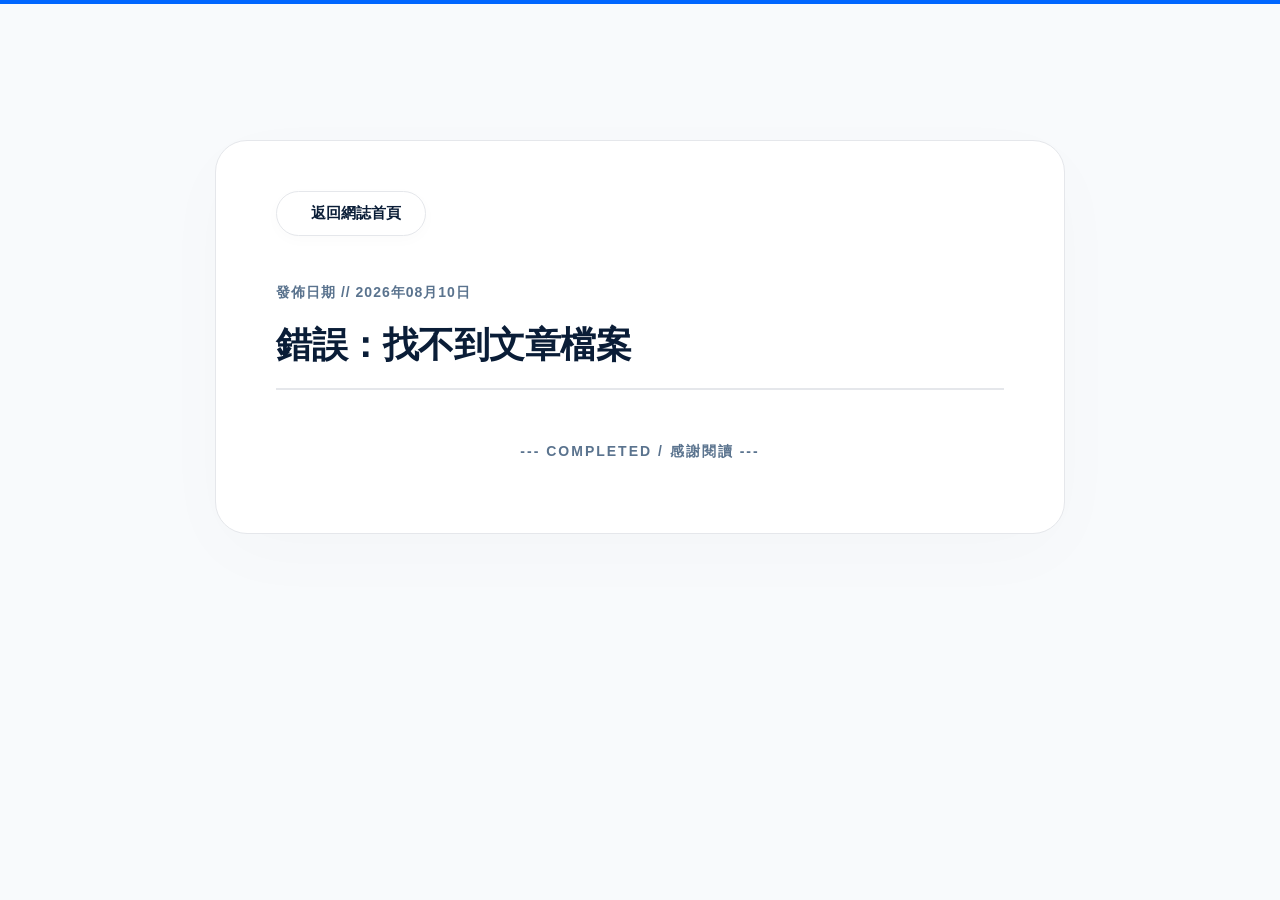
==== blog-template.html @ 96fd59b3 "first commit" ====
<!DOCTYPE html>
<html lang="zh-TW">
<head>
    <meta charset="UTF-8">
    <meta name="viewport" content="width=device-width, initial-scale=1.0">
    <title>網誌文章</title>
    <!-- 引入與主頁一模一樣的午夜深鈷藍樣式表 -->
    <link rel="stylesheet" href="style.css">
    <style>
        .blog-template-body { background-color: #f8fafc; padding-top: 140px; overflow-x: hidden; }
        .article-card { max-width: 850px; margin: 0 auto; background: #ffffff; padding: 50px 60px; border-radius: 32px; box-shadow: 0 20px 80px rgba(10,29,55,0.02); border: 1px solid #e5e7eb; position: relative; margin-bottom: 60px !important; }
        
        /* 🎨 大廠級微光懸浮膠囊返回按鈕 (Premium Back Capsule Button) */
        .back-btn { 
            display: inline-flex; align-items: center; gap: 10px; color: #0A1D37; text-decoration: none; font-weight: 700; font-size: 14.5px; margin-bottom: 45px; background-color: #ffffff; padding: 10px 24px; border-radius: 50px; border: 1px solid #e5e7eb; box-shadow: 0 4px 15px rgba(10, 29, 55, 0.02); transition: all 0.5s cubic-bezier(0.165, 0.84, 0.44, 1); 
        }
        .back-btn:hover { 
            transform: translateY(-2px); color: #0066FF; border-color: rgba(0, 102, 255, 0.2); box-shadow: 0 8px 25px rgba(0, 102, 255, 0.06); 
        }
        .back-btn i { transition: transform 0.4s cubic-bezier(0.165, 0.84, 0.44, 1); }
        .back-btn:hover i { animation: thmArrowPulse 0.8s infinite alternate cubic-bezier(0.445, 0.05, 0.55, 0.95); }
        @keyframes thmArrowPulse { 0% { transform: translateX(0); } 100% { transform: translateX(-5px); } }

        .meta-info { font-size: 14px; color: #5A738E; font-weight: 700; margin-bottom: 12px; text-transform: uppercase; letter-spacing: 1px; }
        
        /* 效果一：純 CSS 頂部滾動進度條 */
        @keyframes thmProgress { from { transform: scaleX(0); } to { transform: scaleX(1); } }
        .scroll-progress-bar { position: fixed; top: 0; left: 0; width: 100%; height: 4px; background-color: #0066FF; z-index: 2000; transform-origin: top left; animation: thmProgress linear both; animation-timeline: scroll(root); }

        /* ==========================================================================
           網誌內文極致排版與左右兩端對齊樣式 (Justified Premium Typography)
           ========================================================================== */
        .markdown-render {
            text-align: justify;
            text-justify: inter-ideograph;
        }
        .markdown-render h1 { color: #0A1D37; font-size: 36px; margin-bottom: 30px; font-weight: 800; border-bottom: 2px solid #e5e7eb; padding-bottom: 15px; letter-spacing: -0.5px; }
        .markdown-render h2 { color: #0A1D37; font-size: 26px; margin-top: 45px; margin-bottom: 18px; font-weight: 700; letter-spacing: -0.3px; }
        .markdown-render h3 { color: #2C3E50; font-size: 20px; margin-top: 35px; margin-bottom: 14px; font-weight: 700; }
        .markdown-render p { color: #2C3E50; font-size: 16.5px; line-height: 1.9; margin-bottom: 24px; }
        .markdown-render ul { margin-left: 25px; margin-bottom: 24px; color: #2C3E50; }
        .markdown-render li { margin-bottom: 10px; font-size: 16.5px; line-height: 1.8; }
        
        /* 原生對齊 1234 戰術縮排盒 */
        .markdown-render-box {
            margin: 35px 0 35px 45px !important; background-color: #f4f8fb !important; padding: 22px 28px 22px 42px !important; border-left: 4px solid #5A738E !important; border-radius: 0 16px 12px 0 !important; color: #2C3E50 !important; font-size: 16px !important; line-height: 1.9 !important; transition: all 0.5s cubic-bezier(0.165, 0.84, 0.44, 1);
        }
        .markdown-render-box:hover { transform: scale(1.015) translateX(3px); border-left-color: #0066FF !important; box-shadow: 0 15px 30px rgba(0, 102, 255, 0.03); }
        .markdown-render-box li { margin-bottom: 12px !important; list-style-type: decimal !important; }

        /* 引用區塊 <blockquote> */
        .markdown-render blockquote { margin: 35px 0; background: linear-gradient(to right, rgba(0, 102, 255, 0.03), rgba(0, 102, 255, 0.01)); border-left: 5px solid #0066FF; padding: 20px 30px; border-radius: 0 16px 16px 0; font-style: italic; }
        .markdown-render blockquote p { color: #0A1D37 !important; font-weight: 600; margin-bottom: 0 !important; }

        /* 程式碼微標籤 <code> */
        .markdown-render code { background-color: #f1f5f9; color: #0066FF; padding: 3px 8px; border-radius: 6px; font-family: 'Courier New', Courier, monospace; font-size: 14.5px; font-weight: 700; margin: 0 4px; border: 1px solid #e2e8f0; }

        /* 懸浮文字「螢光筆劃線」特效 */
        .markdown-render strong { color: #0A1D37 !important; font-weight: 800 !important; position: relative; text-decoration: none; z-index: 1; display: inline-block; }
        .markdown-render strong::after { content: ""; position: absolute; left: 0; bottom: 2px; width: 100%; height: 35%; background-color: rgba(0, 102, 255, 0.15); transform: scaleX(0); transform-origin: bottom left; transition: transform 0.35s cubic-bezier(0.165, 0.84, 0.44, 1); z-index: -1; }
        .markdown-render strong:hover::after { transform: scaleX(1); }
        
        .markdown-render hr { border: 0; height: 1px; background: linear-gradient(to right, #e5e7eb, #5A738E, #e5e7eb); margin: 50px 0; opacity: 0.6; }
        .end-trigger-zone { text-align: center; padding: 20px 0; color: #5A738E; font-size: 14px; font-weight: 700; letter-spacing: 2px; position: relative; }

        /* 空氣阻力與落葉搖擺 3D 絲滑彩花物理核心 */
        .thm-center-confetti { position: fixed; z-index: 9999; pointer-events: none; left: 50%; top: 55%; transform-style: preserve-3d; will-change: transform, opacity; }
        @keyframes thmAdvancedConfetti {
            0% { transform: translate3d(0, 0, 0) rotateX(0deg) rotateY(0deg) rotateZ(0deg); opacity: 1; }
            20% { transform: translate3d(var(--x-explode), var(--y-explode), 0) rotateX(180deg) rotateY(90deg) rotateZ(var(--rot-mid)); opacity: 1; }
            100% { transform: translate3d(var(--x-drift), var(--y-drift), 0) rotateX(720deg) rotateY(540deg) rotateZ(var(--rot-end)); opacity: 0; }
        }
        .thm-center-confetti.fire { animation: thmAdvancedConfetti 3.8s cubic-bezier(0.1, 0.8, 0.25, 1) forwards; }
    </style>
</head>
<body class="blog-template-body">

    <!-- 滾動進度條 -->
    <div class="scroll-progress-bar"></div>

    <article class="article-card">
        <!-- 膠囊返回連結 -->
        <a href="index.html#blog" class="back-btn"><i class="fa-solid fa-arrow-left"></i> 返回網誌首頁</a>
        <div id="meta-date" class="meta-info">發佈日期 // 2026年08月10日</div>
        
        <!-- ⚡ 你的真實外部文章會精準渲染在下面這個框框中 -->
        <div id="markdown-content" class="markdown-render">文章正在光速加載中...</div>
        <div id="article-end-marker" class="end-trigger-zone">--- COMPLETED / 感謝閱讀 ---</div>
    </article>

    <script>
        // 純原生空格、雙星號不貪婪翻譯官大腦
        function simpleMarkdownParser(md) {
            let markdownBody = md;
            markdownBody = markdownBody.replace(/^\s{4}\d+\.\s(.*$)/gim, '<li class="indented-li">$1</li>');
            markdownBody = markdownBody.replace(/((?:<li class="indented-li">.*<\/li>\s*)+)/gim, '<ol class="markdown-render-box">$1</ol>');
            markdownBody = markdownBody.replace(/^>\s(.*$)/gim, '<blockquote><p>$1</p></blockquote>');
            markdownBody = markdownBody.replace(/`(.*?)`/gim, '<code>$1</code>');
            
            // 精確匹配粗體 (.*?)，100% 絕對不會再吞掉整段文字變粗！
            markdownBody = markdownBody.replace(/\*\*(.*?)\*\*/gim, '<strong>$1</strong>');

            let htmlResult = markdownBody
                .replace(/^### (.*$)/gim, '<h3>$1</h3>')
                .replace(/^## (.*$)/gim, '<h2>$1</h2>')
                .replace(/^# (.*$)/gim, '<h1>$1</h1>')
                .replace(/^---$/gim, '<hr>')
                .replace(/^\* (.*$)/gim, '<li>$1</li>')
                .replace(/^(?!<h|<li|<ul|<ol|<hr|<blockquote)(.*$)/gim, '<p>$1</p>')
                .replace(/(?!<ol class="markdown-render-box">)(<li>.*<\/li>)(?!<\/ol>)/gim, '<ul>$1</ul>')
                .replace(/<\/ul>\s*<ul>/gim, '')
                .replace(/<\/blockquote>\s*<blockquote>/gim, '');

            return htmlResult;
        }

        document.addEventListener("DOMContentLoaded", () => {
            // 1. 智慧識別網址參數（?file=article1.md）
            const urlParams = new URLSearchParams(window.location.search);
            const fileName = urlParams.get('file');

            if (!fileName) {
                document.getElementById('markdown-content').innerHTML = "<h1>錯誤：找不到文章檔案</h1>";
                return;
            }

            // 2. 正式出門連線讀取您專屬的外部文章
            fetch(fileName)
                .then(response => {
                    if (!response.ok) throw new Error();
                    return response.text();
                })
                .then(text => {
                    // 3. 過濾 Front Matter 設定檔
                    const parts = text.split('---');
                    let markdownBody = parts.length >= 3 ? parts.slice(2).join('---') : text;

                    // 🌟 終極自動識別：從你自己的 md 檔案最頂部，精準抓取你寫的 title 內容！
                    const titleMatch = text.match(/title:\s*"([^"]+)"/i) || text.match(/title:\s*([^\r\n]+)/i);
                    if (titleMatch) {
                        const cleanTitle = titleMatch[1] || titleMatch[0];
                        document.title = cleanTitle.replace(/['"]/g, "") + " - 網誌文章";
                    }

                    // 4. 翻譯您專屬的文案並點亮網頁！
                    const htmlResult = simpleMarkdownParser(markdownBody.trim());
                    document.getElementById('markdown-content').innerHTML = htmlResult;
                    
                    // 5. 啟動進度條滿格全自動拉炮
                    initAutomaticScrollConfetti();
                })
                .catch(() => {
                    document.getElementById('markdown-content').innerHTML = "<h1>文章加載失敗</h1><p>請確認您的 article1.md 檔案是否與本檔案在同一個資料夾下。</p>";
                });
        });

        // 智慧滾動比例監聽器（當碌到最底 100% 時自動引爆）
        function initAutomaticScrollConfetti() {
            let isFired = false;
            window.addEventListener("scroll", () => {
                if (isFired) return;
                const totalScrollableHeight = document.documentElement.scrollHeight - window.innerHeight;
                if (totalScrollableHeight <= 40) return; 
                const currentScrollPercent = (window.scrollY / totalScrollableHeight) * 100;
                if (currentScrollPercent >= 96.5) {
                    isFired = true; 
                    fireAdvancedPremiumBurst(); 
                }
            });
        }

        // 大廠級落葉流體物理拉炮核心 (3.8秒慢速優雅下落)
        function fireAdvancedPremiumBurst() {
            const colors = ['#0066FF', '#5A738E', '#bae6fd', '#0A1D37', '#ffcd56', '#ffffff'];
            const container = document.body;
            for (let i = 0; i < 85; i++) {
                const confetti = document.createElement('div');
                confetti.className = 'thm-center-confetti fire';
                confetti.style.backgroundColor = colors[Math.floor(Math.random() * colors.length)];
                const randomWidth = Math.random() * 8 + 6;  
                const randomHeight = Math.random() * 6 + 4; 
                confetti.style.width = randomWidth + 'px';
                confetti.style.height = randomHeight + 'px';
                const originOffsetX = (Math.random() * 60 - 30);
                confetti.style.marginLeft = originOffsetX + 'px';
                const angle = Math.random() * Math.PI * 2; 
                const explodeSpeed = Math.random() * 280 + 120; 
                const xExplode = Math.cos(angle) * explodeSpeed;
                const yExplode = Math.sin(angle) * explodeSpeed - 160; 
                const driftDirection = Math.random() > 0.5 ? 1 : -1;
                const xDrift = xExplode + (Math.random() * 150 + 50) * driftDirection; 
                const yDrift = yExplode + (Math.random() * 400 + 400); 
                const rotMid = (Math.random() * 360) + 'deg';
                const rotEnd = (Math.random() * 1440 - 720) + 'deg'; 
                confetti.style.setProperty('--x-move', xExplode + 'px');
                confetti.style.setProperty('--y-move', yExplode + 'px');
                confetti.style.setProperty('--x-drift', xDrift + 'px');
                confetti.style.setProperty('--y-drift', yDrift + 'px');
                confetti.style.setProperty('--rot-mid', rotMid);
                confetti.style.setProperty('--rot-end', rotEnd);
                container.appendChild(confetti);
                setTimeout(() => { confetti.remove(); }, 3800);
            }
        }
    </script>
</body>
</html>
---- style.css ----
/* ==========================================================================
   1. 基本設定與全局重置 (以純白 #FFFFFF 為主的極致乾淨底色)
   ========================================================================== */
* {
    margin: 0;
    padding: 0;
    box-sizing: border-box;
    font-family: 'Segoe UI', Tahoma, Geneva, Verdana, sans-serif;
}

html {
    scroll-behavior: smooth;
}

body {
    background-color: #FFFFFF; /* 大面積純白底色 */
    color: #2C3E50; /* 洗鍊碳青灰內文 */
    line-height: 1.6;
}

/* ==========================================================================
   2. 極簡白半透明玻璃霧面導航欄
   ========================================================================== */
.navbar {
    position: fixed;
    top: 0;
    width: 100%;
    background-color: rgba(255, 255, 255, 0.75); /* 純白半透明玻璃 */
    backdrop-filter: blur(12px);
    -webkit-backdrop-filter: blur(12px);
    border-bottom: 1px solid rgba(10, 29, 55, 0.05);
    box-shadow: 0 4px 30px rgba(10, 29, 55, 0.01);
    z-index: 1000;
    transition: all 0.3s ease;
}

.nav-container {
    display: flex;
    justify-content: space-between;
    align-items: center;
    max-width: 1100px;
    margin: 0 auto;
    padding: 16px 20px;
}

.nav-logo {
    font-size: 22px;
    font-weight: 800;
    color: #0A1D37; /* 標誌換上午夜深鈷藍 */
    text-decoration: none;
    letter-spacing: 1px;
}

.nav-menu {
    display: flex;
    list-style: none;
    gap: 10px;
}

.nav-link {
    color: #2C3E50; /* 碳青灰連結 */
    text-decoration: none;
    padding: 8px 18px;
    font-size: 15px;
    font-weight: 600;
    border-radius: 20px;
    transition: all 0.3s ease;
}

.nav-link:hover {
    color: #0066FF; /* 懸浮變為數位極光藍 */
    background-color: rgba(0, 102, 255, 0.05);
}

.hamburger {
    display: none;
    cursor: pointer;
}

.bar {
    display: block;
    width: 25px;
    height: 3px;
    margin: 5px auto;
    background-color: #0A1D37; /* 換上午夜深鈷藍 */
    transition: 0.3s;
    border-radius: 2px;
}

/* ==========================================================================
   3. 通用區塊設定
   ========================================================================== */
section {
    padding: 120px 20px 80px 20px;
    max-width: 1100px;
    margin: 0 auto;
}

.section-title {
    text-align: center;
    font-size: 32px;
    margin-bottom: 40px;
    color: #0A1D37; /* 午夜深鈷藍標題 */
    position: relative;
    font-weight: 800;
}

.section-title::after {
    content: '';
    display: block;
    width: 40px;
    height: 4px;
    background-color: #0066FF; /* 極光藍主裝飾線 */
    margin: 10px auto 0 auto;
    border-radius: 2px;
}

/* ==========================================================================
   4. 高級微光：100% 完美「冰川微光藍」無深色流線 Hero 首頁區塊
   ========================================================================== */
@keyframes thmLiquidFlow {
    0% { background-position: 0% 50%; }
    50% { background-position: 100% 50%; }
    100% { background-position: 0% 50%; }
}

.hero-section {
    position: relative;
    height: 100vh;
    width: 100%;
    max-width: 100% !important;
    /* 完全由純白 (#ffffff)、晶瑩淺藍 (#f0f9ff)、冰川藍 (#e0f2fe) 與清爽天空藍 (#bae6fd) 組成，絕對沒有深藍 */
    background: linear-gradient(-45deg, #ffffff, #f0f9ff, #e0f2fe, #bae6fd, #ffffff);
    background-size: 400% 400% !important;
    animation: thmLiquidFlow 14s ease-in-out infinite !important;
    display: flex;
    align-items: center;
    justify-content: center;
    padding: 0 24px;
    overflow: hidden;
}

.hero-glow {
    position: absolute;
    width: 700px;
    height: 700px;
    background: radial-gradient(circle, rgba(14, 165, 233, 0.08) 0%, transparent 75%);
    top: 50%;
    left: 50%;
    transform: translate(-50%, -50%);
    pointer-events: none;
    filter: blur(60px);
    z-index: 1;
}

.hero-content {
    max-width: 950px;
    text-align: center;
    z-index: 2;
}

.hero-tagline {
    display: inline-block;
    font-size: 13px;
    font-weight: 700;
    letter-spacing: 3px;
    color: #0066FF;
    background: rgba(0, 102, 255, 0.05);
    padding: 6px 18px;
    border-radius: 30px;
    margin-bottom: 20px;
}

.hero-name {
    font-size: 80px;
    font-weight: 900;
    letter-spacing: -2px;
    color: #0A1D37; /* 午夜深鈷藍名字 */
    line-height: 1.1;
    margin-bottom: 10px;
}

.hero-job {
    font-size: 32px;
    font-weight: 600;
    color: #2C3E50;
    margin-bottom: 24px;
    letter-spacing: 0.5px;
}

/* 名字打字機專屬漸變：由深鈷藍滑向發光的數位極光藍 */
.text-gradient {
    background: linear-gradient(135deg, #0A1D37 0%, #0066FF 100%) !important;
    -webkit-background-clip: text !important;
    -webkit-text-fill-color: transparent !important;
}

.cursor {
    font-size: 80px;
    color: #0A1D37;
    font-weight: 200;
    margin-left: 8px;
}

.hero-content p {
    font-size: 19px;
    color: #2C3E50;
    line-height: 1.7;
    max-width: 700px;
    margin: 0 auto 45px auto;
}

.hero-cta-group {
    display: flex;
    justify-content: center;
    gap: 20px;
}

.hero-content .btn {
    padding: 15px 36px;
    font-size: 15px;
    font-weight: 600;
    border-radius: 50px;
    transition: all 0.3s ease;
    display: inline-flex;
    align-items: center;
    gap: 10px;
}

.btn-primary {
    background: #0066FF;
    color: #ffffff;
    box-shadow: 0 4px 20px rgba(0, 102, 255, 0.15);
    border: none;
}

.btn-primary:hover {
    background: #0052cc;
    transform: translateY(-3px);
    box-shadow: 0 8px 30px rgba(0, 102, 255, 0.3);
}

.btn-secondary {
    background: #ffffff;
    color: #0A1D37;
    border: 1px solid #e5e7eb;
    box-shadow: 0 4px 10px rgba(0, 0, 0, 0.01);
}

.btn-secondary:hover {
    background: #f9fafb;
    border-color: #d1d5db;
    transform: translateY(-3px);
}

/* ==========================================================================
   6. 作品集區塊 (高級長方形 Q&A 摺疊面板樣式)
   ========================================================================== */
.portfolio-section {
    background-color: transparent; /* 露出乾淨的純白大底 */
}

.accordion-container {
    max-width: 850px;
    margin: 0 auto;
    display: flex;
    flex-direction: column;
    gap: 16px;
}

.accordion-item {
    background-color: #ffffff;
    border-radius: 12px;
    box-shadow: 0 4px 12px rgba(0, 0, 0, 0.01);
    overflow: hidden;
    border: 1px solid #e5e7eb;
    transition: all 0.3s ease;
}

.accordion-item:hover {
    transform: translateY(-2px);
    border-color: #0066FF;
    box-shadow: 0 6px 20px rgba(0, 102, 255, 0.04);
}

.accordion-header {
    padding: 22px 28px;
    display: flex;
    justify-content: space-between;
    align-items: center;
    cursor: pointer;
    user-select: none;
    background-color: #ffffff;
    transition: background-color 0.3s ease;
}

.portfolio-main-text {
    font-size: 18px;
    font-weight: 700;
    color: #0A1D37; /* 午夜深鈷藍作品名字 */
    display: flex;
    align-items: center;
    gap: 12px;
}

.portfolio-main-text i {
    color: #0066FF;
}

.arrow-icon {
    font-size: 16px;
    color: #5A738E; /* 極地鋼青灰箭頭 */
    transition: transform 0.4s cubic-bezier(0.165, 0.84, 0.44, 1);
}

.accordion-item.active {
    border-color: #0066FF;
    box-shadow: 0 10px 25px rgba(0, 102, 255, 0.05);
}

.accordion-item.active .accordion-header {
    background-color: rgba(0, 102, 255, 0.01);
}

.accordion-item.active .arrow-icon {
    transform: rotate(180deg);
    color: #0066FF;
}

.accordion-content {
    max-height: 0;
    overflow: hidden;
    transition: max-height 0.4s cubic-bezier(0.165, 0.84, 0.44, 1);
    background-color: #ffffff;
}

.content-inner {
    padding: 0 28px 28px 28px;
    border-top: 1px solid #f3f4f6;
}

.portfolio-content-title {
    font-size: 20px;
    font-weight: 800;
    color: #0A1D37; /* 深鈷藍 */
    margin-top: 15px;
    margin-bottom: 4px;
}

.portfolio-subtitle {
    font-size: 13px;
    font-weight: 700;
    color: #5A738E; /* 極地鋼青灰技術副標題 */
    margin-bottom: 16px !important;
    text-transform: uppercase;
    letter-spacing: 0.5px;
}

.portfolio-desc {
    font-size: 15px;
    color: #2C3E50; /* 洗鍊碳青灰內文 */
    line-height: 1.8;
    margin-bottom: 22px;
}

.portfolio-link-btn {
    display: inline-flex;
    align-items: center;
    gap: 8px;
    background-color: #0066FF;
    color: #ffffff;
    text-decoration: none;
    padding: 10px 24px;
    font-size: 14px;
    font-weight: 600;
    border-radius: 8px;
    transition: all 0.3s ease;
}

.portfolio-link-btn:hover {
    background-color: #0052cc;
    transform: translateY(-1px);
    box-shadow: 0 4px 12px rgba(0, 102, 255, 0.12);
}
/* ==========================================================================
   7. 升級完全體：白日全息微光懸浮網誌排版 (Premium Light Cyber Blog Grid)
   ========================================================================== */
.blog-section {
    background-color: #ffffff;
    border-radius: 32px;
    max-width: 100%;
    padding: 60px 40px 50px 40px !important;  /* 100px → 60px */
    box-shadow: 0 20px 80px rgba(10, 29, 55, 0.015);
    border: 1px solid rgba(10, 29, 55, 0.04);
}

.blog-header-container {
    max-width: 1100px;
    margin: 0 auto 45px auto;
    display: flex;
    justify-content: space-between;
    align-items: center;
    flex-wrap: wrap;
    gap: 20px;
}

.blog-header-container .section-title { margin-bottom: 0; text-align: left; }
.blog-header-container .section-title::after { margin: 10px 0 0 0; }

.sort-container { display: flex; align-items: center; gap: 10px; font-size: 14px; color: #5A738E; font-weight: 700; }
.sort-select {
    padding: 10px 22px; border: 1px solid #e5e7eb; border-radius: 30px;
    background-color: #ffffff; color: #0A1D37; font-size: 14px; font-weight: 700;
    outline: none; cursor: pointer; transition: all 0.3s cubic-bezier(0.165, 0.84, 0.44, 1);
}
.sort-select:focus, .sort-select:hover { border-color: #0066FF; box-shadow: 0 0 0 4px rgba(0, 102, 255, 0.05); }

.blog-grid {
    display: grid;
    grid-template-columns: repeat(auto-fit, minmax(320px, 1fr));
    gap: 35px;
    max-width: 1100px;
    margin: 0 auto;
}

/* 🔥 核心改變：白日全息微光懸浮卡片 */
.blog-card {
    background-color: #ffffff;
    border-radius: 20px;
    overflow: hidden;
    border: 1px solid #f1f5f9;
    position: relative;
    display: flex;
    flex-direction: column;
    /* 1.25秒大廠煞車曲線，確保懸浮和發光動作極致流暢 */
    transition: transform 0.6s cubic-bezier(0.165, 0.84, 0.44, 1), 
                border-color 0.6s cubic-bezier(0.165, 0.84, 0.44, 1), 
                box-shadow 0.6s cubic-bezier(0.165, 0.84, 0.44, 1);
}

/* 懸浮瞬間：卡片優雅浮起，底層亮起呼應首頁的「冰川微光藍」奢華發光罩 */
.blog-card:hover { 
    transform: translateY(-10px); 
    border-color: rgba(0, 102, 255, 0.2);
    box-shadow: 0 30px 60px rgba(0, 102, 255, 0.06), 0 0 0 1px rgba(0, 102, 255, 0.03); 
}

/* 內嵌左側戰術極光藍色條（隱形防線） */
.blog-card::before {
    content: '';
    position: absolute;
    left: 0;
    top: 0;
    width: 4px;
    height: 0;
    background-color: #0066FF;
    transition: height 0.4s cubic-bezier(0.165, 0.84, 0.44, 1);
    z-index: 3;
}
.blog-card:hover::before {
    height: 100%; /* 滑鼠移上去時，極光藍色條會像水流一樣流暢向下延伸 */
}
/* 💡 終極升級：首頁網誌卡片封面圖片智慧自適應與絲滑放大樣式 */
.blog-image { 
    height: 200px; /* 稍微拉高高度，讓圖片展現得更大氣 */
    display: flex; 
    align-items: center; 
    justify-content: center; 
    color: #ffffff; 
    position: relative;
    background-color: #0A1D37; /* 預設午夜深鈷藍底色 */
    overflow: hidden; /* 超出卡片格子的部分完美切除 */
    
    /* 核心 0.6 秒煞車曲線，確保滑鼠懸浮時圖片放大極其流暢 */
    transition: transform 0.6s cubic-bezier(0.165, 0.84, 0.44, 1);
}

/* 🔥 驚豔細節：當訪客的滑鼠移到整張網誌卡片上時，裡面的封面圖片會優雅地自動放大 1.05 倍！ */
.blog-card:hover .blog-image {
    transform: scale(1.05);
}


.blog-content { padding: 32px; display: flex; flex-direction: column; flex-grow: 1; }
.blog-date { font-size: 13px; color: #5A738E; margin-bottom: 12px; display: block; font-weight: 700; letter-spacing: 0.5px; }

/* 網誌標題完全換成您指定的特別午夜深鈷藍 (#0A1D37) */
.blog-title-link { 
    color: #0A1D37; 
    text-decoration: none; 
    font-size: 22px; 
    font-weight: 800; 
    line-height: 1.4;
    margin-bottom: 14px; 
    display: block; 
    transition: color 0.3s ease; 
}
.blog-title-link:hover { color: #0066FF; }

/* 內文摘要換成洗鍊碳青灰 (#2C3E50) */
.blog-content p { 
    color: #2C3E50; 
    font-size: 15px; 
    line-height: 1.7; 
    margin-bottom: 25px; 
    flex-grow: 1; 
    opacity: 0.85;
}

/* 閱讀更多按鈕：箭頭向右跳動動效 */
.read-more { 
    color: #0066FF; 
    text-decoration: none; 
    font-weight: 700; 
    font-size: 14.5px; 
    display: inline-flex; 
    align-items: center; 
    gap: 6px; 
}
.read-more i {
    transition: transform 0.3s cubic-bezier(0.165, 0.84, 0.44, 1);
}
.read-more:hover i {
    transform: translateX(6px); /* 滑鼠懸浮時，右箭頭會絲滑向右滑行 6 像素 */
}

.blog-btn-container { text-align: center; margin-top: 55px; }
#load-all-blog-btn {
    background-color: transparent; color: #0066FF; border: 2px solid #0066FF; padding: 14px 40px; font-size: 15px; font-weight: 700; border-radius: 50px;
    cursor: pointer; display: inline-flex; align-items: center; gap: 10px; transition: all 0.3s cubic-bezier(0.165, 0.84, 0.44, 1);
}
#load-all-blog-btn:hover { background-color: #0066FF; color: #ffffff; transform: translateY(-3px); box-shadow: 0 10px 25px rgba(0, 102, 255, 0.12); }

/* 數字分頁圓鈕 */
.pagination-container { display: flex; justify-content: center; align-items: center; gap: 12px; margin-top: 55px; }
.page-btn {
    width: 44px; height: 44px; border: 1px solid #e5e7eb; background-color: #ffffff; color: #2C3E50; font-weight: 700; font-size: 15px; border-radius: 50%;
    cursor: pointer; display: flex; align-items: center; justify-content: center; transition: all 0.3s cubic-bezier(0.165, 0.84, 0.44, 1);
}
.page-btn:hover { border-color: #0066FF; color: #0066FF; transform: translateY(-2px); }
.page-btn.active { background: #0066FF; border-color: #0066FF; color: #ffffff; box-shadow: 0 4px 14px rgba(0, 102, 255, 0.15); }

.blog-card.fade-in { animation: blogCardFade 0.6s cubic-bezier(0.165, 0.84, 0.44, 1) forwards; }
@keyframes blogCardFade { from { opacity: 0; transform: translateY(25px); } to { opacity: 1; transform: translateY(0); } }

/* ==========================================================================
   8. 聯絡我區塊與表單
   ========================================================================== */
/* 聯絡我區塊 - 頂部歸零 */
.contact-section {
    padding-top: 20px !important;  /* 減少頂部 padding */
    margin-top: 0px !important;
}
.contact-wrapper { display: flex; max-width: 1000px; margin: 0 auto; background-color: #ffffff; border-radius: 16px; overflow: hidden; box-shadow: 0 10px 30px rgba(0, 0, 0, 0.01); border: 1px solid #e5e7eb; }
.contact-form-container { flex: 1.2; padding: 40px; }
.contact-form { display: flex; flex-direction: column; gap: 20px; }
.form-group { display: flex; flex-direction: column; gap: 8px; }
.form-group label { font-size: 14px; font-weight: 600; color: #0A1D37; }
.form-group input, .form-group textarea { padding: 12px 16px; border: 1px solid #e5e7eb; border-radius: 8px; font-size: 15px; background-color: #f9fafb; transition: all 0.3s ease; outline: none; color: #0A1D37; }
.form-group input:focus, .form-group textarea:focus { border-color: #0066FF; background-color: #ffffff; box-shadow: 0 0 0 4px rgba(0, 102, 255, 0.04); }
.form-group textarea { resize: vertical; }
.submit-btn { align-self: flex-start; padding: 12px 28px; background-color: #0066FF; color: #ffffff; border: none; border-radius: 8px; font-size: 16px; font-weight: bold; cursor: pointer; transition: all 0.3s ease; display: inline-flex; align-items: center; gap: 8px; }
.submit-btn:hover { background-color: #0052cc; transform: translateY(-1px); }

.contact-info-container { flex: 1; background: #0A1D37; color: #ffffff; padding: 40px; display: flex; flex-direction: column; }
.contact-info-container h3 { font-size: 22px; margin-bottom: 20px; font-weight: 700; color: #ffffff; }
.contact-info-container h3:nth-of-type(2) { margin-top: 40px; }
.contact-desc { font-size: 15px; line-height: 1.6; margin-bottom: 30px; opacity: 0.85; color: #5A738E; }
.info-list { display: flex; flex-direction: column; gap: 20px; }
.info-item { display: flex; align-items: center; gap: 15px; font-size: 15px; color: #ffffff; }
.info-item i { font-size: 18px; width: 24px; color: #0066FF; }
.social-links { display: flex; gap: 15px; }
.social-icon { width: 40px; height: 40px; background-color: rgba(255, 255, 255, 0.05); color: #ffffff; border-radius: 50%; display: flex; align-items: center; justify-content: center; font-size: 18px; text-decoration: none; transition: all 0.3s ease; }
.social-icon:hover { background-color: #ffffff; color: #0A1D37; transform: translateY(-3px); }

/* ==========================================================================
   9. 頁腳 (Footer)
   ========================================================================== */
.footer {
    background-color: #0A1D37;
    color: #5A738E;
    text-align: center;
    padding: 25px;
    font-size: 14px;
    border-top: 1px solid rgba(255, 255, 255, 0.02);
}

/* ==========================================================================
   13. 進階版：高級感內文文字連結 (Premium Inline Link)
   ========================================================================== */
.inline-link-premium {
    color: #0066FF;
    text-decoration: none;
    font-weight: 700;
    position: relative;
    display: inline-flex;
    align-items: center;
    gap: 4px;
    transition: color 0.3s ease;
}

.inline-link-premium::after {
    content: '';
    position: absolute;
    width: 100%;
    transform: scaleX(0);
    height: 1.5px;
    bottom: -1px;
    left: 0;
    background-color: #0066FF;
    transform-origin: bottom left;
    transition: transform 0.25s cubic-bezier(0.165, 0.84, 0.44, 1);
}

.inline-link-premium .link-icon {
    font-size: 11px;
    opacity: 0.7;
    transition: transform 0.3s ease, opacity 0.3s ease;
}

.inline-link-premium:hover { color: #0052cc; }
.inline-link-premium:hover::after { transform: scaleX(1); }
.inline-link-premium:hover .link-icon { opacity: 1; transform: translate(2px, -2px); }

/* ==========================================================================
   15. 終極純 CSS 控速黑科技：TryHackMe 級別精細滾動動畫 (Scroll-driven)
   ========================================================================== */
@keyframes thmFluidSlide {
    from { opacity: 0; transform: translateY(-80px) scale(0.96); }
    to { opacity: 1; transform: translateY(0) scale(1); }
}

.thm-reveal {
    animation: thmFluidSlide linear both;
    animation-timeline: view();
    animation-range: entry 10% entry 45%;
}

.thm-reveal .section-title {
    transform: translateY(-10px);
}

/* ==========================================================================
   10. 全球響應式手機排版
   ========================================================================== */
@media (max-width: 768px) {
    .hamburger { display: block; }
    .hamburger.active .bar:nth-child(2) { opacity: 0; }
    .hamburger.active .bar:nth-child(1) { transform: translateY(8px) rotate(45deg); }
    .hamburger.active .bar:nth-child(3) { transform: translateY(-8px) rotate(-45deg); }

    .nav-menu {
        position: fixed; left: -100%; top: 60px; flex-direction: column;
        background-color: rgba(255, 255, 255, 0.98); backdrop-filter: blur(20px); -webkit-backdrop-filter: blur(20px);
        width: 100%; height: calc(100vh - 60px); text-align: center; padding-top: 40px;
        transition: 0.4s cubic-bezier(0.165, 0.84, 0.44, 1); border-top: 1px solid rgba(10, 29, 55, 0.05);
    }
    .nav-menu.active { left: 0; }
    .nav-link { display: block; padding: 24px; font-size: 18px; color: #0A1D37; border-radius: 0; }

    .hero-name { font-size: 44px; letter-spacing: -1px; }
    .cursor { font-size: 44px; }
    .hero-job { font-size: 22px; margin-bottom: 20px; }
    .hero-content p { font-size: 16px; }
    .hero-cta-group { flex-direction: column; gap: 12px; width: 100%; max-width: 280px; margin: 0 auto; }
    .hero-content .btn { width: 100%; justify-content: center; }

    .blog-section { padding-left: 20px; padding-right: 20px; }
    .blog-header-container { flex-direction: column; align-items: flex-start; }
    .contact-wrapper { flex-direction: column; }
    .contact-form-container, .contact-info-container { padding: 30px 20px; }
    .submit-btn { width: 100%; justify-content: center; }
    
    .accordion-header { padding: 18px 20px; }
    .portfolio-main-text { font-size: 15px; }
    .content-inner { padding: 0 20px 20px 20px; }
    .portfolio-link-btn { width: 100%; justify-content: center; }
}
/* ==========================================================================
   21. 終極升級：大廠級 60 幀純 CSS 無縫品牌滾動跑馬燈 (Infinite Brand Slider)
   ========================================================================== */
   
.brand-showcase-container {
    width: 100%;
    max-width: 100% !important;
    background-color: #ffffff;
    padding: 40px 0 30px 0 !important;  /* 60px → 40px, 40px → 30px */
    border-top: 1px solid rgba(10, 29, 55, 0.04);
    border-bottom: 1px solid rgba(10, 29, 55, 0.04);
    display: flex;
    flex-direction: column;
    align-items: center;
    overflow: hidden;
}
/* 跑馬燈小標題，使用您指定的特別午夜深鈷藍 (#0A1D37) 降低透明度 */
.brand-title {
    font-size: 13px;
    font-weight: 700;
    letter-spacing: 2px;
    color: #0A1D37;
    opacity: 0.5; /* 微微淡出，營造內斂的配角高級感 */
    margin-bottom: 35px;
    text-transform: uppercase;
}

/* 移動舞台：將溢出的 Logo 完美切除隱藏 */
.brand-slider-wrapper {
    width: 100%;
    overflow: hidden;
    position: relative;
}

/* 在跑馬燈左右兩側加上極其高級的「純白羽化漸變漸隱罩」
   這能讓 Logo 滑到邊緣時像煙霧一樣消失，Stripe 官網最愛用這個黑科技！ */
.brand-slider-wrapper::before,
.brand-slider-wrapper::after {
    content: "";
    position: absolute;
    top: 0;
    width: 150px;
    height: 100%;
    z-index: 2;
    pointer-events: none; /* 讓發光罩不干擾滑鼠點擊 Logo */
}
.brand-slider-wrapper::before { left: 0; background: linear-gradient(to right, #ffffff 0%, transparent 100%); }
.brand-slider-wrapper::after { right: 0; background: linear-gradient(to left, #ffffff 0%, transparent 100%); }

/* 核心傳送帶：並排兩組 Logo，寬度放大，並啟動超絲滑的硬體加速動畫 */
.brand-track {
    display: flex;
    width: max-content;
    align-items: center;
    gap: 100px; /* 每個 Logo 之間的硬派間距 */
    
    /* 啟動純 CSS 傳送帶動畫：22秒一圈，無限循環，均速移動 */
    animation: thmBrandScroll 22s linear infinite;
}

/* 每個 Logo 的容器與大廠專屬濾鏡 */
.brand-item {
    display: flex;
    align-items: center;
    justify-content: center;
    height: 45px;
    transition: all 0.4s ease;
    
    /* 核心精緻感：預設將 Logo 降飽和度並轉為優雅的深灰色調，防止花花綠綠 */
    filter: grayscale(100%) contrast(85%);
    opacity: 0.45;
}

/* 當使用者的滑鼠懸浮在某個 Logo 上時，該 Logo 瞬間優雅地恢復原本的色彩，並且微微放大 */
.brand-item:hover {
    filter: grayscale(0%) contrast(100%);
    opacity: 1;
    transform: scale(1.08);
}

.brand-item img {
    height: 100%;
    width: auto;
    max-width: 140px; /* 限制最大寬度，保證所有品牌長短看起來整齊劃一 */
    object-fit: contain;
}
/* Reddit Logo 單獨放大 */
.brand-grammarly{
    height: 120% !important;  /* 比其他 Logo 大 20% */
    max-width: 180px !important;  /* 比其他 Logo 更寬 */
}

.brand-reddit {
    height: 150% !important;  /* 比其他 Logo 大 20% */
    max-width: 210px !important;  /* 比其他 Logo 更寬 */
}

/* 當滑鼠移入整條跑馬燈時，動畫自動「慢速暫停」，方便訪客看清或點擊，非常貼心 */
.brand-slider-wrapper:hover .brand-track {
    animation-play-state: paused;
}

/* 定義無縫傳送核心公式：恰好橫移一半的距離（因為後半段是完全複製的複製品）
   這樣就能欺騙訪客的眼睛，達到永無止境、0卡頓的絲滑左右流動！ */
@keyframes thmBrandScroll {
    0% { transform: translateX(0); }
    100% { transform: translateX(-50%); }
}
/* ==========================================================================
   27. Google Scholar 智慧手風琴樣式 (Interactive Scholar Accordion Framework)
   ========================================================================== */
.scholar-publications-section {
    max-width: 1100px; /* 🌟 框框變闊：與主頁大網格 1100px 完美對齊，大氣寬敞 */
    margin: 30px auto 90px auto;
    padding: 0 20px;
    width: 100%;
}

.scholar-header-row {
    display: flex;
    justify-content: space-between;
    align-items: flex-end;
    margin-bottom: 30px;
    flex-wrap: wrap;
    gap: 20px;
}
.scholar-section-tag { font-size: 11px; font-weight: 800; color: #0066FF; letter-spacing: 1px; margin-bottom: 6px; display: block; text-transform: uppercase; }
.scholar-section-title { font-size: 23px; font-weight: 800; color: #0A1D37; margin: 0; }

/* 排序選單 */
.scholar-sort-box { font-size: 13.5px; color: #5A738E; font-weight: 700; }
.scholar-select-menu {
    padding: 8px 16px; border: 1px solid #e5e7eb; border-radius: 20px;
    background-color: #ffffff; color: #0A1D37; font-size: 13px; font-weight: 700;
    outline: none; cursor: pointer; transition: all 0.3s ease;
}
.scholar-select-menu:focus { border-color: #0066FF; }

.scholar-list-wrapper { display: flex; flex-direction: column; gap: 12px; }

/* 核心條列：預設長度變小（高度極小緊湊），取消不必要外邊距 */
.scholar-pub-item {
    background-color: #ffffff;
    border-radius: 16px;
    border: 1px solid #f1f5f9;
    padding: 18px 30px; /* 寬闊緊湊的內邊距 */
    cursor: pointer;
    position: relative;
    overflow: hidden;
    /* 0.6秒煞車控制，點擊展開時極其平滑流暢 */
    transition: all 0.5s cubic-bezier(0.165, 0.84, 0.44, 1);
}

/* 懸浮時輕微浮起 */
.scholar-pub-item:hover {
    transform: translateY(-2px);
    border-color: rgba(0, 102, 255, 0.15);
}

/* 🌟 核心特效：當按下去方格、處於展開狀態時 (.active)，框框四周死死圍繞一層高貴的冰川藍發光圈！ */
.scholar-pub-item.active {
    border-color: #0066FF !important;
    background-color: #fbfdff; /* 展開時帶有一點點微藍底色襯托 */
    box-shadow: 0 0 0 4px rgba(0, 102, 255, 0.12), 0 15px 35px rgba(0, 102, 255, 0.04) !important;
}

.scholar-pub-title {
    font-size: 16.5px;
    font-weight: 700;
    color: #0066FF;
    text-decoration: none;
    line-height: 1.4;
    display: block;
    margin-bottom: 4px;
}
.scholar-pub-title:hover { text-decoration: underline; }

.scholar-pub-authors { font-size: 13.5px; color: #008000; line-height: 1.4; margin-bottom: 0; transition: margin 0.3s ease; }
/* 當按下去展開後，作者行與下方拉開間距 */
.scholar-pub-item.active .scholar-pub-authors { margin-bottom: 12px; }
.scholar-pub-authors strong { color: #0A1D37 !important; font-weight: 700; }
.scholar-pub-authors em { color: #5A738E; font-style: italic; }

/* 🌟 核心隱藏引擎：預設文章首部份內容摘要、按鈕高度為 0，完全隱形不佔空間！ */
.scholar-expand-body {
    max-height: 0;
    opacity: 0;
    overflow: hidden;
    transition: max-height 0.5s cubic-bezier(0.165, 0.84, 0.44, 1), opacity 0.4s ease;
}
/* 當方格被點擊啟動後 (.active)，摘要與按鈕一瞬間絲滑攤開顯現！ */
.scholar-pub-item.active .scholar-expand-body {
    max-height: 300px; /* 給予足夠的展開空間 */
    opacity: 1;
}

.scholar-pub-snippet { font-size: 13.5px; color: #5A738E; line-height: 1.6; margin: 0 0 16px 0; text-align: justify; }

/* 展開後顯現的精緻按鈕 */
.scholar-action-btn {
    display: inline-flex;
    align-items: center;
    gap: 6px;
    color: #0066FF;
    text-decoration: none;
    font-weight: 700;
    font-size: 12.5px;
    background-color: #ffffff;
    padding: 6px 16px;
    border-radius: 50px;
    border: 1px solid rgba(0, 102, 255, 0.15);
    box-shadow: 0 2px 6px rgba(0, 102, 255, 0.02);
    transition: all 0.3s ease;
}
.scholar-action-btn:hover { background-color: #0066FF; color: #ffffff; box-shadow: 0 4px 12px rgba(0, 102, 255, 0.2); }

/* 🌟 124 數字分頁按鈕美學 */
.scholar-pagination-container {
    display: flex;
    justify-content: center;
    align-items: center;
    gap: 10px;
    margin-top: 35px;
}
.scholar-page-btn {
    width: 36px; height: 36px; border: 1px solid #e5e7eb; background-color: #ffffff;
    color: #2C3E50; font-weight: 700; font-size: 14px; border-radius: 50%;
    cursor: pointer; display: flex; align-items: center; justify-content: center;
    transition: all 0.3s cubic-bezier(0.165, 0.84, 0.44, 1);
}
.scholar-page-btn:hover { border-color: #0066FF; color: #0066FF; transform: translateY(-1px); }
.scholar-page-btn.active {
    background: #0066FF; border-color: #0066FF; color: #ffffff;
    box-shadow: 0 4px 12px rgba(0, 102, 255, 0.15);
}

@media (max-width: 768px) { .scholar-pub-item { padding: 15px 20px; } }

/* ==========================================================================
   ⚡ 精準拉近：「學術論文」在頂部 ➔ 「作品集」在下方 的中間空隙縮小工程
   ========================================================================== */
/* 1. 徹底壓縮上方「學術論文區塊」屁股多餘的留白 */
.scholar-publications-section {
    margin-bottom: 10px !important; /* 縮小論文底部的外邊距 */
    padding-bottom: 0px !important;
}

/* 2. 強行把下方的「作品集區塊」狠狠往上拔，與頭頂的論文拉近 */
.portfolio-section, #portfolio {
    margin-top: -5px !important; /* 負數越大，作品集就會爬得越高，與上面的論文靠得越緊！ */
    padding-top: 30px !important;  /* 縮減作品集頂部本身的內部留白 */
    position: relative !important;
    z-index: 5 !important;
}

/* ==========================================================================
   27. 完全體：學術論文全息手風琴獨立樣式表 (Hologram Publications Premium Styles)
   ========================================================================== */
.scholar-hologram-publications-section {
    max-width: 1100px;
    margin: 20px auto 30px auto !important;  /* 40px → 20px, 10px → 30px */
    padding: 0 20px;
    width: 100%;
}

.hologram-header-row {
    display: flex;
    justify-content: space-between;
    align-items: flex-end;
    margin-bottom: 30px;
    flex-wrap: wrap;
    gap: 20px;
}
.hologram-section-tag { font-size: 11px; font-weight: 800; color: #0066FF; letter-spacing: 1.5px; margin-bottom: 8px; display: block; text-transform: uppercase; }
.hologram-section-title { font-size: 23px; font-weight: 800; color: #0A1D37; margin: 0; }

/* 排序選單 */
.hologram-sort-box { font-size: 13.5px; color: #5A738E; font-weight: 700; }
.hologram-select-menu {
    padding: 8px 16px; border: 1px solid #e5e7eb; border-radius: 20px;
    background-color: #ffffff; color: #0A1D37; font-size: 13px; font-weight: 700;
    outline: none; cursor: pointer; transition: all 0.3s ease;
}
.hologram-select-menu:focus { border-color: #0066FF; }

.hologram-list-wrapper { display: flex; flex-direction: column; gap: 16px; }

/* 核心新條列卡片：高度極致物理瘦身、寬度加寬，外觀更俐落 */
.new-hologram-item {
    background-color: #ffffff;
    border-radius: 20px;
    border: 1px solid #eef2f6;
    padding: 22px 35px 22px 40px; /* 左側留出空間給漸變流線 */
    cursor: pointer;
    position: relative;
    overflow: hidden;
    transition: transform 0.5s cubic-bezier(0.165, 0.84, 0.44, 1),
                border-color 0.5s cubic-bezier(0.165, 0.84, 0.44, 1),
                box-shadow 0.5s cubic-bezier(0.165, 0.84, 0.44, 1);
}

.new-hologram-item:hover {
    transform: translateY(-2px);
    border-color: rgba(0, 102, 255, 0.15);
}

/* 按下去處於激活狀態時 (.active)，四周圍繞亮起一圈冰川藍發光罩 */
.new-hologram-item.active {
    border-color: #0066FF !important;
    background-color: #fbfdff;
    box-shadow: 0 0 0 4px rgba(0, 102, 255, 0.12), 0 20px 40px rgba(0, 102, 255, 0.04) !important;
}

/* 🎨 左側「極光藍漸變垂直流線條」 */
.new-hologram-item::before {
    content: '';
    position: absolute;
    left: 0;
    top: 0;
    width: 5px;
    height: 100%;
    background: linear-gradient(to bottom, #0A1D37, #0066FF);
    opacity: 0.3;
    transition: width 0.4s cubic-bezier(0.165, 0.84, 0.44, 1), opacity 0.4s ease;
}
.new-hologram-item.active::before {
    width: 8px;
    opacity: 1;
}

.hologram-item-header {
    display: flex;
    justify-content: space-between;
    align-items: center;
    width: 100%;
}

.hologram-item-title {
    font-size: 18px;
    font-weight: 800;
    color: #0A1D37 !important;
    margin: 0;
    transition: color 0.3s ease;
}
.new-hologram-item:hover .hologram-item-title { color: #0066FF !important; }

/* 右側極簡年份膠囊章 */
.hologram-item-capsule {
    font-size: 12px;
    font-weight: 700;
    color: #5A738E;
    background-color: #f4f8fb;
    padding: 5px 14px;
    border-radius: 30px;
    letter-spacing: 0.5px;
    border: 1px solid rgba(0, 102, 255, 0.02);
    transition: all 0.4s ease;
}
.new-hologram-item.active .hologram-item-capsule {
    background-color: #0066FF;
    color: #ffffff;
}

/* 智慧隱藏大腦：內文與雙欄佈局預設高度為 0 */
.hologram-expand-body {
    max-height: 0;
    opacity: 0;
    overflow: hidden;
    transition: max-height 0.5s cubic-bezier(0.165, 0.84, 0.44, 1), opacity 0.4s ease;
}
.new-hologram-item.active .hologram-expand-body {
    max-height: 600px;
    opacity: 1;
    margin-top: 22px;
    padding-top: 18px;
    border-top: 1px dashed #e2e8f0;
}

/* 高級雙欄分欄佈局 */
.hologram-inner-layout {
    display: grid;
    grid-template-columns: 1.5fr 1fr;
    gap: 35px;
    align-items: flex-start;
}

.hologram-item-desc {
    font-size: 14.5px;
    color: #2C3E50 !important;
    line-height: 1.75;
    margin: 0 0 20px 0;
    text-align: justify;
}
.hologram-item-desc strong { color: #0A1D37 !important; }

/* 外連大廠級純白膠囊按鈕 */
.hologram-action-btn {
    display: inline-flex;
    align-items: center;
    gap: 8px;
    color: #5A738E;
    text-decoration: none;
    font-weight: 700;
    font-size: 13px;
    background-color: #ffffff;
    padding: 8px 20px;
    border-radius: 50px;
    border: 1px solid #e5e7eb;
    transition: all 0.3s cubic-bezier(0.165, 0.84, 0.44, 1);
}
.new-hologram-item:hover .hologram-action-btn { border-color: rgba(0, 102, 255, 0.2); color: #0066FF; }
.hologram-action-btn:hover { background-color: #0066FF; color: #ffffff !important; box-shadow: 0 6px 15px rgba(0, 102, 255, 0.18); }
.hologram-action-btn i { font-size: 11px; transition: transform 0.3s ease; }
.hologram-action-btn:hover i { transform: translate(3px, -3px); }

/* 右側：全息學術認證徽章框 */
.hologram-visual-box {
    background: linear-gradient(135deg, #f8fafc 0%, #edf2f7 100%);
    border-radius: 14px;
    border: 1px solid #e2e8f0;
    height: 140px;
    display: flex;
    align-items: center;
    justify-content: center;
    color: rgba(10, 29, 55, 0.05);
    position: relative;
}
.hologram-visual-box i { font-size: 45px; transition: transform 0.6s cubic-bezier(0.165, 0.84, 0.44, 1); color: rgba(10, 29, 55, 0.1); }
.new-hologram-item:hover .hologram-visual-box i { transform: scale(1.1) rotate(3deg); color: rgba(0, 102, 255, 0.2); }

/* 🌟 124 數字分頁按鈕樣式 */
.scholar-pagination-container { display: flex; justify-content: center; align-items: center; gap: 10px; margin-top: 35px; }
.scholar-page-btn {
    width: 36px; height: 36px; border: 1px solid #e5e7eb; background-color: #ffffff;
    color: #2C3E50; font-weight: 700; font-size: 14px; border-radius: 50%;
    cursor: pointer; display: flex; align-items: center; justify-content: center;
    transition: all 0.3s cubic-bezier(0.165, 0.84, 0.44, 1);
}
.scholar-page-btn:hover { border-color: #0066FF; color: #0066FF; transform: translateY(-1px); }
.scholar-page-btn.active {
    background: #0066FF; border-color: #0066FF; color: #ffffff;
    box-shadow: 0 4px 12px rgba(0, 102, 255, 0.15);
}

@media (max-width: 768px) {
    .hologram-inner-layout { grid-template-columns: 1fr; gap: 20px; }
    .hologram-visual-box { height: 130px; order: -1; }
    .new-hologram-item { padding: 20px 25px; }
}
/* ==========================================================================
   ⚡ 穿透解鎖：強行撕開透明防禦罩，確保 1, 2 數字分頁鈕 100% 必定能被點擊
   ========================================================================== */
.scholar-pagination-container {
    position: relative !important;
    z-index: 9999 !important; /* 🌟 聖旨一：將數字按鈕的圖層直接拉到天際線最高層，絕對不被任何慢慢浮現的卡片擋住！ */
    pointer-events: auto !important; /* 🌟 聖旨二：強制解鎖滑鼠事件，任何漸顯動畫都無法阻止你的點擊！ */
}

.scholar-page-btn {
    pointer-events: auto !important; /* 雙重鎖定：確保每一顆圓形數字鈕都能完美接收滑鼠點擊 */
}

/* 同步修正：確保新舊排序下拉選單也能在任何時候 100% 被點到 */
.hologram-sort-box, .hologram-select-menu {
    position: relative !important;
    z-index: 9999 !important;
    pointer-events: auto !important;
}

/* ==========================================================================
   30. 完全體：正圓圈 3D 旋轉徽章牆 + 全息幾何導引線樣式 (Laser Tooltip Circle Logos)
   ========================================================================== */
/* 3D 徽章牆 - 增加底部距離 */
.premium-3d-logo-section {
    max-width: 1100px;
    margin: 35px auto 50px auto !important;  /* 35px → 50px，增加底部距離 */
    padding: 0 20px;
    width: 100%;
    pointer-events: auto !important;
}

.logo-grid-container {
    display: flex;
    justify-content: center;
    align-items: center;
    gap: 75px; /* 稍微拉大橫向間距，防止下方的導引文字在手機上撞在一起 */
    width: 100%;
}

.interactive-3d-logo-item {
    background-color: #ffffff;
    width: 120px;  /* 維持你最愛的 120px 正圓圈黃金比例 */
    height: 120px; 
    border-radius: 50% !important; 
    border: 1px solid #eef2f6;
    display: flex;
    align-items: center;
    justify-content: center;
    text-decoration: none;
    position: relative;
    /* 🌟 非常重要：這裡改成 overflow: visible !important; 
       因為導引線要長到圓圈外面的正下方，如果鎖死在框框內，外面的線會直接看不見！ */
    overflow: visible !important; 
    pointer-events: auto !important;
    box-shadow: 0 10px 30px rgba(10, 29, 55, 0.015);
    transition: transform 0.5s cubic-bezier(0.165, 0.84, 0.44, 1),
                border-color 0.5s cubic-bezier(0.165, 0.84, 0.44, 1),
                box-shadow 0.5s cubic-bezier(0.165, 0.84, 0.44, 1);
}

/* 懸浮瞬間：圓圈浮起，亮起高貴圓形發光罩 */
.interactive-3d-logo-item:hover {
    transform: translateY(-5px);
    border-color: rgba(0, 102, 255, 0.22);
    box-shadow: 0 25px 45px rgba(0, 102, 255, 0.06), 0 0 0 1px rgba(0, 102, 255, 0.02) !important;
}

/* 3D 空間透視舞台 */
.logo-3d-stage {
    width: 100%; height: 100%;
    display: flex; align-items: center; justify-content: center;
    perspective: 1000px;
    color: #0066FF; font-size: 32px;
    background-color: #ffffff;
    border-radius: 50%; /* 確保透視舞台也是完美正圓圈 */
}

/* 100% 聽話驅動圖片沿著 Y 軸立體翻轉 360 度 */
.interactive-3d-logo-item:hover .badge-main-img-3d {
    transform: rotateY(360deg) scale(1.05) !important; 
}
.interactive-3d-logo-item:hover .logo-3d-stage i {
    transform: rotateY(360deg) scale(1.05) !important;
    transition: transform 0.8s cubic-bezier(0.165, 0.84, 0.44, 1);
}

/* 修改後 - 放大到 75px */
.badge-main-img-3d {
    width: 80px !important;   /* 55px → 75px */
    height: 80px !important;  /* 55px → 75px */
    object-fit: contain;
    transition: transform 0.85s cubic-bezier(0.165, 0.84, 0.44, 1);
    transform-style: preserve-3d;
}
/* 只有 GitHub 徽章放大到 80px */
.badge-github-large {
    width: 100px !important;
    height: 100px !important;
}
/* ==========================================================================
   ⚡ 幾何黑科技：動態雷射導引線與全息文字控制核心
   ========================================================================== */
.badge-laser-guide {
    position: absolute;
    top: 100%; /* 從圓圈的最底端屁股開始向下長 */
    left: 50%;
    transform: translateX(-50%);
    display: flex;
    flex-direction: column;
    align-items: center;
    pointer-events: none; /* 穿透防止卡滑鼠 */
    width: max-content;
}

/* 垂直雷射細線：預設高度為 0，完全隱形不佔空間 */
.laser-vertical-line {
    width: 1px;
    height: 0px; /* 預設高度為 0 */
    background: linear-gradient(to bottom, #0066FF, rgba(0, 102, 255, 0.1)); /* 與極光藍對齊 */
    /* 0.4秒高階動態，滑鼠移上去時細線會像雷射一樣「啪」一聲流暢向下長出來 */
    transition: height 0.4s cubic-bezier(0.165, 0.84, 0.44, 1);
}
.interactive-3d-logo-item:hover .laser-vertical-line {
    height: 35px; /* 🌟 懸浮時，細線全自動向下流暢延伸 35 像素！ */
}

/* 導引線下方的工整說明文字：預設完全透明、並微微向上縮排 */
.badge-tooltip-text {
    font-size: 12.5px;
    font-weight: 700;
    color: #5A738E; /* 高雅鋼青灰 */
    background-color: #ffffff;
    padding: 6px 14px;
    border-radius: 30px; /* 工整膠囊小圓角 */
    border: 1px solid #f1f5f9;
    box-shadow: 0 4px 15px rgba(10, 29, 55, 0.02);
    opacity: 0; /* 預設完全透明 */
    transform: translateY(-5px); /* 預設稍微縮上去 */
    letter-spacing: 0.5px;
    white-space: nowrap;
    /* 延遲 0.15秒再淡入，等線長好之後文字剛好完美浮現，層次極強！ */
    transition: opacity 0.35s ease 0.15s, transform 0.35s cubic-bezier(0.165, 0.84, 0.44, 1) 0.15s;
}
.badge-tooltip-text i { font-size: 10px; color: #0066FF; transition: transform 0.2s ease; }

/* 🌟 當滑鼠懸浮在圓圈卡片上時，文字瞬間 100% 聽話淡入、並流暢向下歸位！ */
.interactive-3d-logo-item:hover .badge-tooltip-text {
    opacity: 1;
    transform: translateY(0);
}
.interactive-3d-logo-item:hover .badge-tooltip-text:hover i { transform: translateX(3px); }

/* 手機版智慧降噪：螢幕太小時自動隱藏雷射線，改用極簡方式排列，防止字體重疊 */
@media (max-width: 600px) {
    .logo-grid-container { flex-direction: column; gap: 40px; }
    .premium-3d-logo-section { margin-bottom: 60px !important; }
    .laser-vertical-line { display: none !important; }
    .badge-tooltip-text { opacity: 1 !important; transform: translateY(0) !important; position: relative; margin-top: 10px; box-shadow: none; border: none; padding: 0; background: none; }
}
/* ==========================================================================
   31. 大廠級·全息微光影片劇院面板樣式 (Premium Video Cinema Styles)
   ========================================================================== */
/* 語言影片頂部距離縮短 */
.premium-cinema-video-section {
    max-width: 1200px;
    margin: 5px auto 50px auto !important;  /* 40px → 5px */
    padding: 0 20px;
    width: 100%;
    pointer-events: auto !important;
}
/* 影片大面板外框：維持純淨白底與無死黑邊的頂級質感 */
.video-panel-inner {
    background-color: #ffffff;
    border-radius: 28px; /* 圓潤圓角 */
    border: 1px solid #f1f5f9;
    padding: 45px 50px;
    box-shadow: 0 15px 40px rgba(10, 29, 55, 0.012);
    /* 0.6秒高階煞車曲線，滑鼠懸浮時上浮極其絲滑 */
    transition: transform 0.6s cubic-bezier(0.165, 0.84, 0.44, 1), 
                border-color 0.6s cubic-bezier(0.165, 0.84, 0.44, 1), 
                box-shadow 0.6s cubic-bezier(0.165, 0.84, 0.44, 1);
}

/* 🌟 核心沿用交互：當訪客滑鼠滑上去時，卡片優雅上浮，四周狠狠圍繞亮起一圈高貴的冰川藍發光罩！ */
.video-panel-inner:hover {
    transform: translateY(-5px);
    border-color: rgba(0, 102, 255, 0.2);
    box-shadow: 0 30px 60px rgba(0, 102, 255, 0.05), 0 0 0 1px rgba(0, 102, 255, 0.02) !important;
}

/* 頂部文案排版 */
.video-panel-header {
    display: flex;
    flex-direction: column;
    align-items: flex-start;
    margin-bottom: 25px;
}
.video-panel-tag { font-size: 11px; font-weight: 800; color: #0066FF; letter-spacing: 1.5px; margin-bottom: 10px; text-transform: uppercase; }
/* 標題死死鎖定在你最指定的特別午夜深鈷藍 (#0A1D37) */
.video-panel-title { font-size: 22px; font-weight: 800; color: #0A1D37; margin: 0 0 12px 0; }
.video-panel-desc { font-size: 14.5px; color: #5A738E; line-height: 1.6; margin: 0; text-align: justify; }

/* 🌟 新增：風琴式切換按鈕區樣式 */
.cinema-tab-control {
    display: flex;
    gap: 12px;
    margin-bottom: 25px;
    border-bottom: 1px solid #f1f5f9;
    padding-bottom: 15px;
}
.tab-toggle-btn {
    background: #f8fafc;
    border: 1px solid #e2e8f0;
    padding: 10px 20px;
    border-radius: 12px;
    font-size: 14px;
    font-weight: 700;
    color: #5A738E;
    cursor: pointer;
    display: flex;
    align-items: center;
    gap: 8px;
    transition: all 0.3s cubic-bezier(0.165, 0.84, 0.44, 1);
}
.tab-toggle-btn:hover {
    background: #f1f5f9;
    color: #0A1D37;
}
/* 當前被激活的按鈕狀態（亮起特別午夜深鈷藍底與白字） */
.tab-toggle-btn.active {
    background: #0A1D37;
    border-color: #0A1D37;
    color: #ffffff;
    box-shadow: 0 4px 12px rgba(10, 29, 55, 0.15);
}

/* 🌟 新增：分頁顯示隱藏動畫控制 */
.cinema-content-stages {
    position: relative;
    width: 100%;
}
.cinema-stage-item {
    display: none;
    opacity: 0;
    transform: translateY(10px);
    transition: opacity 0.4s ease, transform 0.4s ease;
}
.cinema-stage-item.active {
    display: block;
    opacity: 1;
    transform: translateY(0);
}

/* ==========================================================================
   🎬 國際標準：16:9 智慧比例防震舞台
   ========================================================================== */
.video-responsive-stage {
    position: relative;
    width: 100%;
    padding-bottom: 56.25%; /* 16:9 黃金比例填充墊 */
    height: 0;
    overflow: hidden;
    border-radius: 18px; /* 影片本身也自帶精緻大圓角 */
    border: 1px solid #e2e8f0;
    box-shadow: 0 8px 25px rgba(10, 29, 55, 0.03);
    background-color: #0A1D37; /* 影片加載前預設午夜深藍高質感底色 */
}
.video-responsive-stage iframe,
.video-responsive-stage video {
    position: absolute;
    top: 0;
    left: 0;
    width: 100%;
    height: 100%;
    border: 0;
    object-fit: contain;
}

/* 🌟 新增：證書展示網格樣式（維持頂級大氣質感） */
.certs-grid-stage {
    display: grid;
    grid-template-columns: repeat(auto-fit, minmax(280px, 1fr));
    gap: 20px;
    width: 100%;
}
.cert-card {
    background-color: #f8fafc;
    border: 1px solid #e2e8f0;
    border-radius: 18px;
    padding: 30px;
    transition: all 0.3s ease;
}
.cert-card:hover {
    background-color: #ffffff;
    border-color: rgba(0, 102, 255, 0.2);
    box-shadow: 0 10px 25px rgba(0, 102, 255, 0.04);
}
.cert-badge {
    display: inline-block;
    background: rgba(0, 102, 255, 0.08);
    color: #0066FF;
    font-size: 11px;
    font-weight: 800;
    padding: 4px 10px;
    border-radius: 8px;
    margin-bottom: 15px;
    text-transform: uppercase;
    letter-spacing: 0.5px;
}
.cert-card h4 {
    font-size: 17px;
    font-weight: 800;
    color: #0A1D37;
    margin: 0 0 10px 0;
}
.cert-card p {
    font-size: 13.5px;
    color: #5A738E;
    line-height: 1.6;
    margin: 0;
}

/* 手機版自動微調內邊距 */
@media (max-width: 768px) {
    .video-panel-inner { padding: 30px 24px; border-radius: 20px; }
    .video-panel-title { font-size: 19px; }
    .cinema-tab-control { flex-direction: row; }
    .tab-toggle-btn { width: 50%; justify-content: center; padding: 10px 12px; font-size: 13px; }
}
/*
/* ==========================================================================
   🎬 影片輪播專屬樣式 (Video Slider Styles)
   ========================================================================== */
.video-slider-container {
    position: relative;
    width: 100%;
    display: flex;
    align-items: center;
}

/* 輪播裁剪視窗 */
.slider-window {
    width: 100%;
    overflow: hidden;
    position: relative;
}

/* 影片軌道 */
.video-track {
    position: relative;
    width: 100%;
    height: auto;
}

/* 單個影片滑塊：使用淡入淡出 (Fade) 機制，確保 iframe 切換時不卡頓變形 */
.video-slide {
    display: none;
    opacity: 0;
    width: 100%;
    transition: opacity 0.5s ease-in-out;
}

/* 當前顯示的影片 */
.video-slide.active {
    display: block;
    opacity: 1;
}

/* 🌟 左右精緻導覽箭頭 */
.slider-arrow {
    position: absolute;
    top: 50%;
    transform: translateY(-50%);
    background: rgba(10, 29, 55, 0.7); /* 午夜藍半透明 */
    color: #ffffff;
    border: 1px solid rgba(255, 255, 255, 0.2);
    width: 46px;
    height: 46px;
    border-radius: 50%;
    font-size: 16px;
    cursor: pointer;
    display: flex;
    align-items: center;
    justify-content: center;
    z-index: 10;
    backdrop-filter: blur(4px);
    transition: all 0.3s cubic-bezier(0.165, 0.84, 0.44, 1);
}

/* 箭頭懸浮特效：亮起標誌性藍色並輕微放大 */
.slider-arrow:hover {
    background: #0066FF;
    border-color: #0066FF;
    transform: translateY(-50%) scale(1.1);
    box-shadow: 0 4px 12px rgba(0, 102, 255, 0.3);
}

/* 定位靠左與靠右，並稍微內縮貼合影片邊緣 */
.prev-arrow { left: 15px; }
.next-arrow { right: 15px; }

/* 手機版適應：縮小箭頭尺寸避免遮擋過多畫面 */
@media (max-width: 768px) {
    .slider-arrow {
        width: 36px;
        height: 36px;
        font-size: 12px;
    }
    .prev-arrow { left: 8px; }
    .next-arrow { right: 8px; }
}
/*new
/* ==========================================================================
   📜 證書卡片優化與 Lightbox 燈箱樣式
   ========================================================================== */
.cert-card {
    cursor: pointer;
    position: relative;
    display: flex;
    flex-direction: column;
}

/* 證書卡片下方的精緻點擊提示 */
.view-cert-hint {
    margin-top: auto;
    padding-top: 15px;
    font-size: 12px;
    font-weight: 700;
    color: #0066FF;
    opacity: 0.7;
    transition: opacity 0.3s ease;
}
.cert-card:hover .view-cert-hint {
    opacity: 1;
}

/* 燈箱總容器：預設隱藏並開啟毛玻璃 */
.cert-lightbox {
    position: fixed;
    top: 0;
    left: 0;
    width: 100%;
    height: 100%;
    z-index: 9999; /* 確保死死壓在全站最頂層 */
    display: flex;
    align-items: center;
    justify-content: center;
    opacity: 0;
    pointer-events: none;
    transition: opacity 0.4s cubic-bezier(0.165, 0.84, 0.44, 1);
}

/* 當燈箱被激活時 */
.cert-lightbox.active {
    opacity: 1;
    pointer-events: auto;
}

/* 深色半透明毛玻璃背景面罩 */
.lightbox-overlay {
    position: absolute;
    top: 0;
    left: 0;
    width: 100%;
    height: 100%;
    background: rgba(10, 29, 55, 0.85); /* 沿用午夜深藍底色 */
    backdrop-filter: blur(12px); /* 大廠級高階毛玻璃 */
}

/* 圖片與按鈕包裹器 */
.lightbox-content-wrapper {
    position: relative;
    max-width: 85%;
    max-height: 85vh;
    z-index: 10;
    transform: scale(0.9);
    transition: transform 0.4s cubic-bezier(0.165, 0.84, 0.44, 1);
}

/* 當燈箱激活時，圖片優雅放大回彈 */
.cert-lightbox.active .lightbox-content-wrapper {
    transform: scale(1);
}

/* 證書大圖本體：防溢出與大圓角 */
.lightbox-content-wrapper img {
    max-width: 100%;
    max-height: 85vh;
    object-fit: contain;
    border-radius: 20px;
    box-shadow: 0 30px 60px rgba(0, 0, 0, 0.4), 0 0 0 1px rgba(255, 255, 255, 0.1);
    background: #ffffff;
}

/* 懸浮關閉按鈕 */
.lightbox-close-btn {
    position: absolute;
    top: -20px;
    right: -20px;
    background: #ffffff;
    color: #0A1D37;
    border: none;
    width: 40px;
    height: 40px;
    border-radius: 50%;
    font-size: 16px;
    font-weight: bold;
    cursor: pointer;
    display: flex;
    align-items: center;
    justify-content: center;
    box-shadow: 0 4px 12px rgba(0,0,0,0.15);
    transition: all 0.3s ease;
}
.lightbox-close-btn:hover {
    background: #0066FF;
    color: #ffffff;
    transform: scale(1.1) rotate(90deg); /* 懸浮時轉圈放大 */
}

/* 手機版按鈕位置微調 */
@media (max-width: 768px) {
    .lightbox-content-wrapper { max-width: 95%; }
    .lightbox-close-btn { top: -50px; right: 10px; background: rgba(255,255,255,0.2); color: #fff; }
}
/*new for top
/* ==========================================================================
   📜 證書卡片橫向排版專屬樣式 (Horizontal Cert Card Styles)
   ========================================================================== */

/* 1. 將證書網格從原本的自動填滿，改為支援橫向長條卡片的單欄或雙欄排版 */
.certs-grid-stage {
    display: flex;
    flex-direction: column;
    gap: 24px;
    width: 100%;
}

/* 2. 核心橫向卡片容器 */
.cert-card.horizontal-layout {
    display: flex;
    flex-direction: row; /* 關鍵：左右並排 */
    align-items: center; /* 垂直置中對齊 */
    gap: 30px; /* 左右兩側的呼吸間距 */
    background-color: #f8fafc;
    border: 1px solid #e2e8f0;
    border-radius: 20px;
    padding: 30px;
    cursor: pointer;
    transition: all 0.4s cubic-bezier(0.165, 0.84, 0.44, 1);
}

/* 懸浮時整體卡片優雅亮起冰川藍 */
.cert-card.horizontal-layout:hover {
    background-color: #ffffff;
    border-color: rgba(0, 102, 255, 0.2);
    box-shadow: 0 15px 35px rgba(0, 102, 255, 0.04);
}

/* 3. 左側視覺區（固定寬度，防止圖片被文字擠壓變形） */
.cert-left-visual {
    flex-shrink: 0;
    width: 100px; /* 您可以根據圖片大小調整此寬度 */
    display: flex;
    justify-content: center;
    align-items: center;
}

/* 確保您的 3D 圖片在左側舞台完美適應 */
.badge-main-img-3d {
    max-width: 100%;
    height: auto;
    object-fit: contain;
    filter: drop-shadow(0 8px 16px rgba(10, 29, 55, 0.08)); /* 為圖示加上精緻陰影 */
    transition: transform 0.3s ease;
}
.cert-card.horizontal-layout:hover .badge-main-img-3d {
    transform: scale(1.08); /* 滑鼠懸浮時圖片輕微放大 */
}

/* 4. 右側文字內容區 */
.cert-right-content {
    flex-grow: 1;
    display: flex;
    flex-direction: column;
    align-items: flex-start;
    text-align: left;
}

/* 調整右側文字的間距，使其排版更工整 */
.cert-right-content h4 {
    font-size: 18px;
    font-weight: 800;
    color: #0A1D37;
    margin: 8px 0 6px 0;
}
.cert-right-content p {
    font-size: 14px;
    color: #5A738E;
    line-height: 1.6;
    margin: 0 0 12px 0;
}

/* ==========================================================================
   📱 手機端響應式防崩塌（Pad與手機自動還原為上下堆疊，防止畫面太擠）
   ========================================================================== */
@media (max-width: 768px) {
    .cert-card.horizontal-layout {
        flex-direction: column; /* 手機版切換為上下排版 */
        align-items: flex-start;
        gap: 20px;
        padding: 24px;
    }
    
    .cert-left-visual {
        width: 80px; /* 手機版稍微縮小圖片容器 */
    }
}



/*CVES
/* ==========================================================================
   30. 大廠級·全息微光 CVE 漏洞面板獨立控制外觀樣式 (CVEs Core Styles)
   ========================================================================== */

/* CVE 頂部也稍微增加 */
#portfolio.premium-global-aligned-section {
    width: 100% !important;
    max-width: 1100px !important;
    margin: 10px auto 50px auto !important;
    padding: 0 20px !important;
    box-sizing: border-box !important;
}
/* 2. 內部大容器 */
#portfolio .panel-inner-container {
    width: 100% !important;
    max-width: 100% !important;
    margin: 0 !important;
    padding: 0 !important;
    box-sizing: border-box !important;
}

/* 3. 頂部控制列：大標題死死靠左，下拉選單死死靠右（絕對兩端推開對齊） */
#portfolio .hologram-header-row {
    display: flex !important;
    flex-direction: row !important;
    justify-content: space-between !important; 
    align-items: flex-end !important; /* 底部對齊 */
    width: 100% !important;
    max-width: 100% !important;
    margin: 0 auto 30px auto !important;
    padding: 0 !important; /* 清空內部 Padding，確保文字最左與最右端死死貼滿 1100px 軌道 */
    box-sizing: border-box !important;
}

#portfolio .hologram-title-box {
    text-align: left !important;
    flex-grow: 1 !important;
}

#portfolio .hologram-sort-box {
    margin-left: auto !important;
    text-align: right !important;
    flex-shrink: 0 !important;
    font-size: 13.5px;
    color: #5A738E;
    font-weight: 700;
}

/* 下拉選單外觀優化 */
#portfolio .hologram-select-menu {
    border: 1px solid #e2e8f0;
    background-color: #f8fafc;
    padding: 6px 12px;
    border-radius: 8px;
    color: #0A1D37;
    font-weight: 700;
    cursor: pointer;
    outline: none;
    transition: all 0.3s cubic-bezier(0.165, 0.84, 0.44, 1);
}
#portfolio .hologram-select-menu:hover {
    border-color: #0066FF !important;
    background-color: #ffffff !important;
    box-shadow: 0 4px 12px rgba(0, 102, 255, 0.05);
}

/* 4. 智慧動態控制舞台（手風琴大容器） */
#portfolio .dynamic-accordion-stage {
    width: 100% !important;
    max-width: 100% !important;
    margin: 0 auto !important;
    padding: 0 !important;
    display: flex;
    flex-direction: column;
    gap: 16px;
}

/* ==========================================================================
   31. CVE 手風琴卡片核心與 32px 左右盒狀絕對對稱 (Symmetry Accordion Card)
   ========================================================================== */
#portfolio .accordion-item {
    position: relative;
    overflow: hidden; /* 裁剪內部指示線圓角 */
    background-color: #ffffff;
    border-radius: 16px;
    border: 1px solid #e2e8f0 !important;
    box-shadow: 0 10px 30px rgba(10, 29, 55, 0.008);
    /* 0.6秒高階煞車轉場曲線 */
    transition: transform 0.6s cubic-bezier(0.165, 0.84, 0.44, 1), 
                border-color 0.6s cubic-bezier(0.165, 0.84, 0.44, 1), 
                box-shadow 0.6s cubic-bezier(0.165, 0.84, 0.44, 1) !important;
}

/* 🌟 卡片左側垂直定位的隱形指示線 */
#portfolio .cyber-left-glow-line {
    position: absolute;
    left: 0;
    top: 0;
    width: 0px; /* 預設完全隱形 */
    height: 100%;
    background-color: #0066FF; /* 品牌藍色 */
    transition: width 0.4s cubic-bezier(0.165, 0.84, 0.44, 1);
    z-index: 10;
}

/* 觸發交互：滑鼠指向（Hover）卡片時，左側藍色指示線絲滑彈出 4px */
#portfolio .accordion-item:hover .cyber-left-glow-line {
    width: 4px;
}

/* 懸浮時整體卡片優雅上浮與亮起冰川藍微光罩 */
#portfolio .accordion-item:hover {
    transform: translateY(-3px);
    border-color: rgba(0, 102, 255, 0.2) !important;
    box-shadow: 0 15px 35px rgba(0, 102, 255, 0.04), 0 0 0 1px rgba(0, 102, 255, 0.01) !important;
}

/* 🌟 您指定的變藍效果：滑鼠移上去時，編號文字與英文大標題同步變為藍色 */
#portfolio .portfolio-main-text,
#portfolio .portfolio-content-title {
    transition: color 0.3s cubic-bezier(0.165, 0.84, 0.44, 1);
}
#portfolio .accordion-item:hover .portfolio-main-text,
#portfolio .accordion-item:hover .portfolio-content-title {
    color: #0066FF !important;
}

/* 手風琴折疊頭部 */
#portfolio .accordion-header {
    padding: 24px 30px;
    display: flex;
    justify-content: space-between;
    align-items: center;
    cursor: pointer;
    user-select: none;
    background-color: #ffffff;
    transition: background-color 0.4s ease;
}

/* 展開中內容外殼 */
#portfolio .accordion-content {
    max-height: 0;
    overflow: hidden;
    transition: max-height 0.5s cubic-bezier(0.165, 0.84, 0.44, 1);
    background-color: #ffffff;
}

/* 🌟 核心規範：內外文字尺寸完全一樣，左右 32px 絕對對稱排版 */
#portfolio .portfolio-content-title,
#portfolio .portfolio-subtitle,
#portfolio .portfolio-desc {
    font-size: 14.5px !important; /* 內外尺寸完全統一 (14.5px) */
    padding-left: 32px !important; /* 左側完美垂直切齊字母 C */
    padding-right: 32px !important; /* 右側鏡像向內收縮相同尺寸 */
    box-sizing: border-box !important;
    white-space: normal !important;
    overflow: visible !important;
    text-overflow: clip !important;
}

/* 展開狀態激活時的外觀（維持純淨感） */
#portfolio .accordion-item.active {
    border-color: rgba(0, 102, 255, 0.25) !important;
}
#portfolio .accordion-item.active .accordion-header {
    background-color: rgba(0, 102, 255, 0.01);
}
#portfolio .accordion-item.active .arrow-icon {
    transform: rotate(180deg);
    color: #0066FF;
}

/* 高級文字鏈結樣式 */
#portfolio .inline-link-premium {
    color: #0066FF;
    font-weight: 600;
    transition: color 0.2s ease;
}
#portfolio .inline-link-premium:hover {
    color: #0A1D37;
}

/* 換頁時的手風琴卡片絲滑淡入動畫 */
@keyframes cveFadeInUp {
    from { opacity: 0; transform: translateY(12px); }
    to { opacity: 1; transform: translateY(0); }
}
#portfolio .cve-animate-render {
    animation: cveFadeInUp 0.5s cubic-bezier(0.165, 0.84, 0.44, 1) forwards;
}

/* ==========================================================================
   32. CVE 動態分頁按鈕外觀樣式 (Pagination UI)
   ========================================================================== */
#portfolio .smart-pagination-container {
    display: flex;
    justify-content: center;
    align-items: center;
    gap: 8px;
    margin-top: 35px;
}

#portfolio .cve-page-btn {
    background-color: #f8fafc;
    border: 1px solid #e2e8f0;
    color: #5A738E;
    width: 38px;
    height: 38px;
    border-radius: 10px;
    font-size: 14px;
    font-weight: 700;
    cursor: pointer;
    display: flex;
    align-items: center;
    justify-content: center;
    transition: all 0.4s cubic-bezier(0.165, 0.84, 0.44, 1);
}
#portfolio .cve-page-btn:hover {
    background-color: #ffffff;
    border-color: #0066FF;
    color: #0066FF;
    transform: translateY(-2px);
    box-shadow: 0 6px 14px rgba(0, 102, 255, 0.08);
}
#portfolio .cve-page-btn.active {
    background-color: #0A1D37;
    border-color: #0A1D37;
    color: #ffffff;
    box-shadow: 0 4px 12px rgba(10, 29, 55, 0.15);
}

/* 📱 手機與平板端響應式防爆機制 (768px以下還原靠左防擠壓) */
@media (max-width: 768px) {
    #portfolio.premium-global-aligned-section {
        padding-left: 15px !important;
        padding-right: 15px !important;
    }
    #portfolio .hologram-header-row {
        flex-direction: column !important;
        align-items: flex-start !important;
        gap: 12px !important;
    }
    #portfolio .hologram-sort-box {
        margin-left: 0 !important;
    }
    #portfolio .portfolio-content-title,
    #portfolio .portfolio-subtitle,
    #portfolio .portfolio-desc {
        padding-left: 0 !important;
        padding-right: 0 !important;
    }
    #portfolio .content-inner div {
        padding-left: 0 !important;
    }
    #portfolio .accordion-header {
        padding: 20px !important;
    }
    #portfolio .cve-page-btn {
        width: 34px;
        height: 34px;
        font-size: 13px;
    }
}

/*
/* ==========================================================================
   32. 頂級視覺升級：關於我左右雙欄並排、32px 盒狀對稱與四框絲滑變藍樣式
   ========================================================================== */

/* About Me 底部距離縮短 */
/* ==========================================================================
   About Me 區塊 - 上下距離大幅縮短
   ========================================================================== */
/* About Me - 頂部歸零 */
#about.premium-global-aligned-section {
    margin-top: 0px !important;
}

/* 2. 內層白底大面板外框（🌟 四邊形流動框線核心設定） */
#about.premium-global-aligned-section .profile-panel-inner {
    background-color: #ffffff !important;
    border-radius: 28px !important;
    border: 1px solid #e2e8f0 !important;
    padding: 45px 30px !important;
    padding-bottom: 30px !important;  /* 減少底部 padding */
    box-shadow: 0 15px 40px rgba(10, 29, 55, 0.012) !important;
    width: 100% !important;
    box-sizing: border-box !important;
    transition: transform 0.6s cubic-bezier(0.165, 0.84, 0.44, 1), 
                border-color 0.6s cubic-bezier(0.165, 0.84, 0.44, 1), 
                box-shadow 0.6s cubic-bezier(0.165, 0.84, 0.44, 1) !important;
}
/* 🌟 懸浮時：整體大面板卡片優雅上浮，四周 1px 細線「整圈亮起品牌藍」，並暈開一圈高貴的冰川藍全息發光罩 */
#about.premium-global-aligned-section .profile-panel-inner:hover {
    transform: translateY(-4px) !important;
    border-color: #0066FF !important; /* 🌟 四框細線整體轉變為高質感品牌藍，絕不粗糙 */
    box-shadow: 0 30px 60px rgba(0, 102, 255, 0.05), 0 0 0 1px rgba(0, 102, 255, 0.02) !important;
}

/* 3. 盒狀對稱防線：強制內部所有大區塊，左右兩邊一律鎖定縮進 32px，完美切齊下方的 CVE 字母 C */
#about.premium-global-aligned-section .profile-panel-header,
#about.premium-global-aligned-section .profile-main-grid,
#about.premium-global-aligned-section .profile-action-area {
    padding-left: 32px !important;  /* 🌟 左側死死切齊 32px 垂直重力線 */
    padding-right: 32px !important; /* 🌟 右側對稱內縮 32px 邊界線 */
    box-sizing: border-box !important;
    width: 100% !important;
}

/* 頂部文案排版 */
#about.premium-global-aligned-section .profile-panel-header {
    display: flex !important;
    flex-direction: column !important;
    align-items: flex-start !important;
    margin-bottom: 35px !important;
    border-bottom: 1px solid #f1f5f9 !important;
    padding-bottom: 20px !important;
}

/* 🌟 標題文字轉場：滑鼠移入卡片時，大標題與右側小標題同步流暢褪變為高貴的品牌藍色 */
#about.premium-global-aligned-section .profile-panel-inner .profile-panel-title,
#about.premium-global-aligned-section .profile-panel-inner .block-sub-title {
    transition: color 0.3s cubic-bezier(0.165, 0.84, 0.44, 1) !important;
}
#about.premium-global-aligned-section .profile-panel-inner:hover .profile-panel-title,
#about.premium-global-aligned-section .profile-panel-inner:hover .block-sub-title {
    color: #0066FF !important;
}

/* 4. 左右雙欄大網格佈局 */
#about.premium-global-aligned-section .profile-main-grid {
    display: grid !important;
    grid-template-columns: 1.15fr 0.85fr !important; /* 實現左大右小並排效果 */
    gap: 45px !important;
    align-items: start !important;
}

/* 小標題樣式調整 */
#about.premium-global-aligned-section .block-sub-title {
    font-size: 18px !important;
    font-weight: 800 !important;
    color: #0A1D37;
    margin: 0 0 20px 0 !important;
    position: relative !important;
    padding-left: 12px !important;
}
#about.premium-global-aligned-section .block-sub-title::before {
    content: '' !important;
    position: absolute !important;
    left: 0 !important;
    top: 3px !important;
    width: 4px !important;
    height: 16px !important;
    background-color: #0066FF !important;
    border-radius: 2px !important;
}

/* 左欄：個人自述（統一尺寸為 14.5px 且左右兩端拉平對齊） */
#about.premium-global-aligned-section .bio-card .bio-text {
    font-size: 14.5px !important; 
    color: #334155 !important;
    line-height: 1.8 !important;
    margin: 0 0 30px 0 !important;
    text-align: justify !important; /* 左右推開兩端對齊 */
    text-justify: inter-word !important;
}

/* 專業認證科技感徽章 */
#about.premium-global-aligned-section .cert-badges-wrapper { display: flex !important; flex-wrap: wrap !important; gap: 10px !important; }
#about.premium-global-aligned-section .tech-badge-item {
    background: rgba(0, 102, 255, 0.05) !important;
    color: #0066FF !important;
    border: 1px solid rgba(0, 102, 255, 0.12) !important;
    font-size: 13px !important;
    font-weight: 700 !important;
    padding: 6px 14px !important;
    border-radius: 10px !important;
    letter-spacing: 0.5px !important;
    transition: all 0.3s ease !important;
}
#about.premium-global-aligned-section .tech-badge-item:hover {
    background: #0066FF !important;
    color: #ffffff !important;
    box-shadow: 0 4px 12px rgba(0, 102, 255, 0.2) !important;
    transform: translateY(-2px) !important;
}

/* 右欄：精緻經歷時間線細節 */
#about.premium-global-aligned-section .timeline-wrapper { border-left: 2px solid #e2e8f0 !important; padding-left: 20px !important; margin-left: 5px !important; }
#about.premium-global-aligned-section .timeline-item { position: relative !important; margin-bottom: 25px !important; }
#about.premium-global-aligned-section .timeline-item::before {
    content: '' !important; position: absolute !important; left: -27px !important; top: 5px !important; width: 10px !important; height: 10px !important;
    border-radius: 50% !important; background-color: #ffffff !important; border: 2px solid #0066FF !important; transition: background-color 0.3s ease !important;
}
#about.premium-global-aligned-section .timeline-item:hover::before { background-color: #0066FF !important; }
#about.premium-global-aligned-section .timeline-date { font-size: 12px !important; font-weight: 700 !important; color: #0066FF !important; margin-bottom: 5px !important; text-transform: uppercase !important; }
#about.premium-global-aligned-section .timeline-job-title { font-size: 15.5px !important; font-weight: 800 !important; color: #0A1D37 !important; margin: 0 0 8px 0 !important; }
#about.premium-global-aligned-section .company-anon { font-size: 14px !important; font-weight: 500 !important; color: #5A738E !important; }
#about.premium-global-aligned-section .timeline-job-desc { font-size: 14.5px !important; color: #5A738E !important; line-height: 1.6 !important; margin: 0 !important; text-align: justify !important; text-justify: inter-word !important; }

/* 底部大氣下載 PDF 履歷按鈕樣式 */
#about.premium-global-aligned-section .profile-action-area {
    text-align: center !important;
    margin-top: 40px !important;
    border-top: 1px solid #f1f5f9 !important;
    padding-top: 30px !important;
}
#about.premium-global-aligned-section .premium-pdf-btn {
    display: inline-flex !important;
    align-items: center !important;
    gap: 8px !important;
    background: #0A1D37 !important; /* 特別午夜深鈷藍色 */
    color: #ffffff !important;
    padding: 12px 32px !important;
    text-decoration: none !important;
    font-size: 14px !important;
    font-weight: 700 !important;
    border-radius: 10px !important;
    box-shadow: 0 4px 12px rgba(10, 29, 55, 0.15) !important;
    transition: all 0.4s cubic-bezier(0.165, 0.84, 0.44, 1) !important;
}
#about.premium-global-aligned-section .premium-pdf-btn:hover {
    background: #0066FF !important; /* 懸浮變為品牌藍 */
    transform: translateY(-2px) !important;
    box-shadow: 0 8px 20px rgba(0, 102, 255, 0.25) !important;
}

/* 📱 手機與平板端響應式崩塌還原 */
@media (max-width: 900px) {
    #about.premium-global-aligned-section .profile-panel-inner { padding: 30px 20px !important; }
    #about.premium-global-aligned-section .profile-panel-header, 
    #about.premium-global-aligned-section .profile-main-grid, 
    #about.premium-global-aligned-section .profile-action-area { padding-left: 0 !important; padding-right: 0 !important; }
    #about.premium-global-aligned-section .profile-main-grid { grid-template-columns: 1fr !important; gap: 35px !important; }
    #about.premium-global-aligned-section .bio-card .bio-text,
    #about.premium-global-aligned-section .timeline-job-desc { text-align: left !important; }
}
/*
/* ==========================================================================
   6-R. 終極校正：強制框框出面的「英文漏洞大標題」精準縮進 32px 完美垂直對齊
   ========================================================================== */

/* 1. 精準選取出面（標頭內）的英文大標題，強制給予 32px 左襯墊，切齊字母 C */
#dynamic-cve-list .accordion-header .portfolio-content-title {
    padding-left: 32px !important; /* 🌟 關鍵核心：出面英文字死死切齊 32px 垂直重力線 */
    padding-right: 0 !important; /* 清除不必要的右偏擺 */
    font-size: 14.5px !important; /* 確保尺寸與內部字體完完全全一致 */
    font-weight: 700 !important; /* 保持加粗質感 */
    color: #5A738E !important; /* 統一採用洗鍊的鋼青灰 */
    text-align: justify !important; /* 🌟 左右兩端推開拉平對齊 */
    text-justify: inter-word !important;
    margin-top: 6px !important; /* 與上方 CVE 編號拉開微幅的精緻間距 */
    width: 100% !important;
    box-sizing: border-box !important;
}

/* 2. 智慧防碰撞：確保右側的折疊小箭頭有獨立的呼吸空間，不會與換行後的長英文撞在一起 */
#dynamic-cve-list .accordion-header {
    display: flex !important;
    justify-content: space-between !important;
    align-items: center !important; /* 確保圖示與箭頭在卡片垂直正中央 */
}

#dynamic-cve-list .cve-header-text-group {
    flex-grow: 1 !important;
    display: flex !important;
    flex-direction: column !important;
    align-items: flex-start !important;
}

/* 📱 智慧響應式：手機版螢幕太窄，自動還原靠左防擠壓 */
@media (max-width: 768px) {
    #dynamic-cve-list .accordion-header .portfolio-content-title {
        padding-left: 0 !important;
        text-align: left !important;
    }
}
/* ==========================================================================
   強制 CVE 和學術論文內文左右對齊
   ========================================================================== */

/* 學術論文和 CVE 共用卡片樣式 */
.new-hologram-item {
    padding: 22px 35px !important;
}

/* 展開後內文的左右縮進統一 */
.new-hologram-item .hologram-expand-body .hologram-inner-layout {
    padding-left: 0 !important;
    padding-right: 0 !important;
}

.new-hologram-item .hologram-item-desc {
    font-size: 14.5px !important;
    color: #2C3E50 !important;
    line-height: 1.8 !important;
    text-align: justify !important;
    text-justify: inter-word !important;
}

/* 確保標題顏色統一為藍色 */
#dynamic-cve-list .hologram-item-title {
    color: #0066FF !important;
}

/* 年份膠囊和學術論文一致 */
.hologram-item-capsule {
    font-size: 12px;
    font-weight: 700;
    color: #5A738E;
    background-color: #f4f8fb;
    padding: 5px 14px;
    border-radius: 30px;
    letter-spacing: 0.5px;
    border: 1px solid rgba(0, 102, 255, 0.02);
    white-space: nowrap;
}
/* ==========================================================================
   CVE 標題顏色控制：預設黑色，懸浮變藍色
   ========================================================================== */

/* CVE 標題預設為黑色 */
#dynamic-cve-list .cve-title {
    color: #0A1D37 !important;
    transition: color 0.3s cubic-bezier(0.165, 0.84, 0.44, 1) !important;
}

/* 滑鼠懸浮在整張卡片上時，標題變藍色 */
#dynamic-cve-list .new-hologram-item:hover .cve-title {
    color: #0066FF !important;
}

/* 展開狀態時標題也保持藍色 */
#dynamic-cve-list .new-hologram-item.active .cve-title {
    color: #0066FF !important;
}

/* ==========================================================================
   只針對 CVE 的內文和標題對齊（不影響學術論文）
   ========================================================================== */

/* 只針對 CVE 的卡片內邊距 */
#dynamic-cve-list .new-hologram-item {
    padding: 22px 35px !important;
}

/* 只針對 CVE 的展開內文 */
#dynamic-cve-list .hologram-expand-body .hologram-inner-layout {
    padding-left: 0 !important;
    padding-right: 0 !important;
}

/* 只針對 CVE 的內文樣式 */
#dynamic-cve-list .hologram-item-desc {
    font-size: 14.5px !important;
    color: #2C3E50 !important;
    line-height: 1.8 !important;
    text-align: justify !important;
    text-justify: inter-word !important;
}

/* ==========================================================================
   確保 CVE 的 CVE ID 標題和學術論文標題左右對齊
   ========================================================================== */

/* 統一標題組的 flex 行為 */
#dynamic-cve-list .hologram-title-group {
    flex: 1;
    min-width: 0;
}

/* 確保 CVE 標題的圖標和文字對齊 */
#dynamic-cve-list .cve-title {
    display: flex;
    align-items: center;
    font-size: 18px;
    font-weight: 800;
    margin: 0;
}

/* ==========================================================================
   修復：確保學術論文的樣式不被影響（保持原樣）
   ========================================================================== */

/* 明確指定學術論文的卡片保持原樣 */
.scholar-hologram-publications-section .new-hologram-item {
    /* 保持原本的 padding，不強制覆蓋 */
    padding: 22px 35px !important;
}

.scholar-hologram-publications-section .hologram-expand-body .hologram-inner-layout {
    padding-left: 0 !important;
    padding-right: 0 !important;
}
/* 3D 徽章牆 - 底部距離縮短 */
.premium-3d-logo-section {
    max-width: 1100px;
    margin: 30px auto 80px auto !important;  /* 80px → 10px */
    padding: 0 20px;
    width: 100%;
    pointer-events: auto !important;
}

/* 2. 縮短 About Me 頂部 */
#about.premium-global-aligned-section {
    width: 100% !important;
    max-width: 1225px !important;
    margin-left: auto !important;
    margin-right: auto !important;
    margin-top: 0px !important;   /* 50px → 0px */
    margin-bottom: 0px !important;
    padding-left: 20px !important;
    padding-right: 20px !important;
    box-sizing: border-box !important;
}
/* ==========================================================================
   統計數據區塊 - 無框簡約版
   ========================================================================== */

/* 統計數據 - 底部距離縮短 */
.stats-section {
    max-width: 1100px;
    margin: 30px auto 5px auto !important;  /* 40px → 5px，貼近聯絡表單 */
    padding: 0 20px;
    width: 100%;
    box-sizing: border-box;
}


.stats-container {
    display: grid;
    grid-template-columns: repeat(4, 1fr);
    gap: 30px;
    background: transparent;  /* 移除背景色 */
    border: none;             /* 移除框框 */
    border-radius: 0;
    padding: 30px 0 20px 0;   /* 上下內縮 */
    box-shadow: none;         /* 移除陰影 */
    box-sizing: border-box;
    width: 100%;
    position: relative;
}

/* 底部優雅分隔線 */
.stats-container::after {
    content: '';
    position: absolute;
    bottom: 0;
    left: 10%;
    width: 80%;
    height: 1px;
    background: linear-gradient(to right, transparent, #0066FF, transparent);
    opacity: 0.15;
}

/* 每個統計項目 */
.stat-item {
    text-align: center;
    padding: 10px 0;
    position: relative;
}

/* 垂直分隔線（保留，但更淡） */
.stat-item:not(:last-child)::after {
    content: '';
    position: absolute;
    right: -15px;
    top: 15%;
    height: 70%;
    width: 1px;
    background: linear-gradient(to bottom, transparent, #e2e8f0, transparent);
}

/* 數字樣式 - 更大更突出 */
.stat-number {
    font-size: 52px;
    font-weight: 900;
    line-height: 1.2;
    margin-bottom: 6px;
    font-family: 'Segoe UI', Tahoma, Geneva, Verdana, sans-serif;
    background: linear-gradient(135deg, #0A1D37 0%, #0066FF 100%);
    -webkit-background-clip: text;
    -webkit-text-fill-color: transparent;
    background-clip: text;
}

/* 加號 (+) 裝飾 */
.stat-number::after {
    content: '+';
    font-size: 30px;
    font-weight: 300;
    color: #0066FF;
    -webkit-text-fill-color: #0066FF;
    margin-left: 2px;
}

/* 標籤文字 */
.stat-label {
    font-size: 14px;
    font-weight: 700;
    color: #5A738E;
    line-height: 1.5;
}

.stat-label span {
    font-weight: 400;
    font-size: 12px;
    color: #94a3b8;
    display: block;
    margin-top: 2px;
}

/* 懸浮效果 - 每個項目微微上浮 */
.stat-item {
    transition: transform 0.4s cubic-bezier(0.165, 0.84, 0.44, 1);
}

.stat-item:hover {
    transform: translateY(-4px);
}

.stat-item:hover .stat-number {
    background: linear-gradient(135deg, #0066FF 0%, #0044CC 100%);
    -webkit-background-clip: text;
    -webkit-text-fill-color: transparent;
    background-clip: text;
}

/* ==========================================================================
   手機版響應式
   ========================================================================== */

@media (max-width: 768px) {
    .stats-container {
        grid-template-columns: repeat(2, 1fr);
        gap: 15px;
        padding: 20px 0 15px 0;
    }
    
    .stat-item::after {
        display: none !important;
    }
    
    .stat-number {
        font-size: 38px;
    }
    
    .stat-number::after {
        font-size: 22px;
    }
    
    .stat-label {
        font-size: 13px;
    }
    
    .stat-label span {
        font-size: 11px;
    }
}

@media (max-width: 480px) {
    .stats-container {
        gap: 10px;
        padding: 15px 0 10px 0;
    }
    
    .stat-number {
        font-size: 30px;
    }
    
    .stat-number::after {
        font-size: 18px;
    }
    
    .stat-label {
        font-size: 12px;
    }
    
    .stat-label span {
        font-size: 10px;
    }
}

/* ==========================================================================
   比賽得獎/榮譽區塊 - 單一獎項版
   ========================================================================== */

.awards-section {
    max-width: 1100px;
    margin: -40px auto 40px auto !important;
    padding: 0 20px;
    width: 100%;
    box-sizing: border-box;
}

.awards-container {
    background: #ffffff;
    border-radius: 28px;
    border: 1px solid #f1f5f9;
    padding: 45px 40px 50px 40px;
    box-shadow: 0 15px 40px rgba(10, 29, 55, 0.012);
    transition: transform 0.6s cubic-bezier(0.165, 0.84, 0.44, 1),
                border-color 0.6s cubic-bezier(0.165, 0.84, 0.44, 1),
                box-shadow 0.6s cubic-bezier(0.165, 0.84, 0.44, 1);
}

.awards-container:hover {
    transform: translateY(-4px);
    border-color: rgba(0, 102, 255, 0.15);
    box-shadow: 0 30px 60px rgba(0, 102, 255, 0.04);
}

/* 頂部標題 */
.awards-header {
    text-align: center;
    margin-bottom: 30px;
}

.awards-tag {
    font-size: 11px;
    font-weight: 800;
    color: #0066FF;
    letter-spacing: 2px;
    text-transform: uppercase;
    display: block;
    margin-bottom: 8px;
}

.awards-title {
    font-size: 28px;
    font-weight: 800;
    color: #0A1D37;
    margin: 0;
}

/* 單一獎項容器 - 置中 */
.awards-grid-single {
    display: flex;
    justify-content: center;
    align-items: center;
}

/* 獎項卡片 - 大氣置中 */
.award-card-single {
    display: flex;
    align-items: flex-start;
    gap: 24px;
    background: #f8fafc;
    border-radius: 16px;
    padding: 32px 36px;
    border: 1px solid #f1f5f9;
    max-width: 750px;
    width: 100%;
    transition: all 0.4s cubic-bezier(0.165, 0.84, 0.44, 1);
    cursor: default;
}

.award-card-single:hover {
    background: #ffffff;
    border-color: rgba(0, 102, 255, 0.15);
    box-shadow: 0 8px 25px rgba(0, 102, 255, 0.04);
    transform: translateY(-3px);
}

/* 獎項圖標 - 更大更突出 */
.award-icon-single {
    font-size: 44px;
    flex-shrink: 0;
    line-height: 1;
    margin-top: 4px;
}

/* 獎項內容 */
.award-content-single {
    flex: 1;
    min-width: 0;
}

.award-name-single {
    font-size: 20px;
    font-weight: 800;
    color: #0A1D37;
    margin: 0 0 4px 0;
    line-height: 1.3;
}

.award-org-single {
    font-size: 13px;
    font-weight: 600;
    color: #5A738E;
    margin: 0 0 10px 0;
}

.award-desc-single {
    font-size: 14.5px;
    color: #2C3E50;
    line-height: 1.7;
    margin: 0 0 12px 0;
    opacity: 0.85;
}

.award-year-single {
    display: inline-block;
    font-size: 12px;
    font-weight: 700;
    color: #0066FF;
    background: rgba(0, 102, 255, 0.08);
    padding: 3px 14px;
    border-radius: 20px;
    letter-spacing: 0.5px;
}

/* ==========================================================================
   手機版響應式
   ========================================================================== */

@media (max-width: 768px) {
    .awards-container {
        padding: 30px 20px;
        border-radius: 20px;
    }
    
    .award-card-single {
        flex-direction: column;
        align-items: center;
        text-align: center;
        padding: 28px 22px;
    }
    
    .award-icon-single {
        font-size: 38px;
    }
    
    .awards-title {
        font-size: 22px;
    }
    
    .award-name-single {
        font-size: 18px;
    }
    
    .award-desc-single {
        font-size: 14px;
    }
}

@media (max-width: 480px) {
    .award-card-single {
        padding: 20px 16px;
    }
    
    .award-icon-single {
        font-size: 32px;
    }
    
    .award-name-single {
        font-size: 16px;
    }
}
/* ==========================================================================
   獎項底部 - 年份 + 連結按鈕
   ========================================================================== */

.award-footer {
    display: flex;
    align-items: center;
    justify-content: space-between;
    flex-wrap: wrap;
    gap: 12px;
    margin-top: 4px;
}

.award-year-single {
    display: inline-block;
    font-size: 12px;
    font-weight: 700;
    color: #0066FF;
    background: rgba(0, 102, 255, 0.08);
    padding: 3px 14px;
    border-radius: 20px;
    letter-spacing: 0.5px;
}

/* 連結按鈕 */
.award-link-btn {
    display: inline-flex;
    align-items: center;
    gap: 6px;
    font-size: 13px;
    font-weight: 700;
    color: #0066FF;
    text-decoration: none;
    padding: 6px 16px;
    border: 1px solid rgba(0, 102, 255, 0.15);
    border-radius: 20px;
    background: #ffffff;
    transition: all 0.3s cubic-bezier(0.165, 0.84, 0.44, 1);
}

.award-link-btn:hover {
    background: #0066FF;
    color: #ffffff;
    border-color: #0066FF;
    box-shadow: 0 4px 12px rgba(0, 102, 255, 0.15);
    transform: translateY(-2px);
}

.award-link-btn i {
    font-size: 11px;
    transition: transform 0.3s ease;
}

.award-link-btn:hover i {
    transform: translate(2px, -2px);
}

/* ==========================================================================
   手機版響應式
   ========================================================================== */

@media (max-width: 768px) {
    .award-footer {
        flex-direction: column;
        align-items: flex-start;
        gap: 10px;
    }
    
    .award-link-btn {
        width: 100%;
        justify-content: center;
        padding: 8px 16px;
    }
}
/* ==========================================================================
   獎項卡片 - 照片放在底部
   ========================================================================== */

.award-card-single {
    display: flex;
    flex-direction: column;
    background: #f8fafc;
    border-radius: 16px;
    border: 1px solid #f1f5f9;
    max-width: 820px;
    width: 100%;
    transition: all 0.4s cubic-bezier(0.165, 0.84, 0.44, 1);
    cursor: default;
    overflow: hidden;
}

.award-card-single:hover {
    background: #ffffff;
    border-color: rgba(0, 102, 255, 0.15);
    box-shadow: 0 8px 25px rgba(0, 102, 255, 0.04);
    transform: translateY(-3px);
}

/* 內容區 */
.award-content-single {
    padding: 28px 30px 20px 30px;
    display: flex;
    flex-direction: column;
}

.award-icon-single {
    font-size: 32px;
    line-height: 1;
    margin-bottom: 6px;
}

.award-name-single {
    font-size: 18px;
    font-weight: 800;
    color: #0A1D37;
    margin: 0 0 4px 0;
    line-height: 1.3;
}

.award-org-single {
    font-size: 13px;
    font-weight: 600;
    color: #5A738E;
    margin: 0 0 10px 0;
}

.award-desc-single {
    font-size: 14px;
    color: #2C3E50;
    line-height: 1.7;
    margin: 0 0 14px 0;
    opacity: 0.85;
}

.award-footer {
    display: flex;
    align-items: center;
    justify-content: space-between;
    flex-wrap: wrap;
    gap: 12px;
}

.award-year-single {
    display: inline-block;
    font-size: 12px;
    font-weight: 700;
    color: #0066FF;
    background: rgba(0, 102, 255, 0.08);
    padding: 3px 14px;
    border-radius: 20px;
    letter-spacing: 0.5px;
}

.award-link-btn {
    display: inline-flex;
    align-items: center;
    gap: 6px;
    font-size: 13px;
    font-weight: 700;
    color: #0066FF;
    text-decoration: none;
    padding: 6px 16px;
    border: 1px solid rgba(0, 102, 255, 0.15);
    border-radius: 20px;
    background: #ffffff;
    transition: all 0.3s cubic-bezier(0.165, 0.84, 0.44, 1);
}

.award-link-btn:hover {
    background: #0066FF;
    color: #ffffff;
    border-color: #0066FF;
    box-shadow: 0 4px 12px rgba(0, 102, 255, 0.15);
    transform: translateY(-2px);
}

.award-link-btn i {
    font-size: 11px;
    transition: transform 0.3s ease;
}

.award-link-btn:hover i {
    transform: translate(2px, -2px);
}

/* 底部照片 */
.award-image-bottom {
    width: 100%;
    max-height: 250px;
    overflow: hidden;
    background: #e2e8f0;
    display: flex;
    align-items: center;
    justify-content: center;
}

.award-image-bottom img {
    width: 70%;
    height: 100%;
    max-height: 250px;
    object-fit: cover;
    transition: transform 0.5s cubic-bezier(0.165, 0.84, 0.44, 1);
}

.award-card-single:hover .award-image-bottom img {
    transform: scale(1.02);
}

/* ==========================================================================
   手機版響應式
   ========================================================================== */

@media (max-width: 768px) {
    .award-card-single {
        border-radius: 16px;
        overflow: hidden;
    }
    
    .award-content-single {
        padding: 20px 22px 16px 22px;
    }
    
    .award-image-bottom {
        max-height: 200px;
    }
    
    .award-image-bottom img {
        max-height: 200px;
    }
    
    .award-footer {
        flex-direction: column;
        align-items: flex-start;
        gap: 10px;
    }
    
    .award-link-btn {
        width: 100%;
        justify-content: center;
        padding: 8px 16px;
    }
    
    .award-name-single {
        font-size: 16px;
    }
}

@media (max-width: 480px) {
    .award-content-single {
        padding: 16px 18px 14px 18px;
    }
    
    .award-image-bottom {
        max-height: 160px;
    }
    
    .award-image-bottom img {
        max-height: 160px;
    }
    
    .award-name-single {
        font-size: 15px;
    }
    
    .award-desc-single {
        font-size: 13px;
    }
}
/* ==========================================================================
   獎項卡片 - 文字與圖片寬度一致
   ========================================================================== */

.award-card-single {
    display: flex;
    flex-direction: column;
    background: #f8fafc;
    border-radius: 16px;
    border: 1px solid #f1f5f9;
    max-width: 820px;
    width: 100%;
    transition: all 0.4s cubic-bezier(0.165, 0.84, 0.44, 1);
    cursor: default;
    overflow: hidden;
}

/* 文字內容區 - 和圖片一樣寬 */
.award-content-single {
    width: 100%;                    /* 確保和圖片一樣寬 */
    padding: 24px 28px 16px 28px;
    display: flex;
    flex-direction: column;
    box-sizing: border-box;
}

/* 底部照片 - 和文字一樣寬 */
.award-image-bottom {
    width: 100%;
    max-height: 260px;
    overflow: hidden;
    background: #e2e8f0;
    display: flex;
    align-items: center;
    justify-content: center;
    margin: 0;
    padding: 0;
}

.award-image-bottom img {
    width: 80% !important;
    height: 100% !important;
    max-height: 260px;
    object-fit: cover;
    display: block;
    margin: 0;
    padding: 0;
}

/* ==========================================================================
   專業形象照樣式 (Professional Profile Photo) - 左欄上方
   ========================================================================== */

/* 照片容器 - 置中對齊 */
.profile-photo-wrapper {
    width: 100%;
    max-width: 220px;
    margin: 0 auto 20px auto;
    border-radius: 20px;
    overflow: hidden;
    box-shadow: 0 10px 30px rgba(10, 29, 55, 0.08);
    border: 3px solid #ffffff;
    transition: all 0.4s cubic-bezier(0.165, 0.84, 0.44, 1);
    aspect-ratio: 1 / 1;
    background: #f0f4f8;
}

/* 照片本身 */
.profile-photo {
    width: 100%;
    height: 100%;
    object-fit: cover;
    display: block;
    transition: transform 0.5s cubic-bezier(0.165, 0.84, 0.44, 1);
}

/* 懸浮效果 */
.profile-photo-wrapper:hover {
    transform: translateY(-5px);
    box-shadow: 0 20px 40px rgba(0, 102, 255, 0.15);
    border-color: rgba(0, 102, 255, 0.25);
}

.profile-photo-wrapper:hover .profile-photo {
    transform: scale(1.04);
}

/* ==========================================================================
   手機版響應式
   ========================================================================== */

@media (max-width: 900px) {
    .profile-photo-wrapper {
        max-width: 180px;
    }
}

@media (max-width: 600px) {
    .profile-photo-wrapper {
        max-width: 150px;
    }
}
/* ==========================================================================
   專業形象照 - 圓形放大版
   ========================================================================== */

/* 照片容器 - 圓形 + 放大 */
.profile-photo-wrapper {
    width: 100%;
    max-width: 320px;           /* 220px → 320px，變大 */
    margin: 0 auto 20px auto;
    border-radius: 50% !important;  /* 強制圓形 */
    overflow: hidden;
    box-shadow: 0 10px 30px rgba(10, 29, 55, 0.08);
    border: 4px solid #ffffff;   /* 邊框加粗 */
    transition: all 0.4s cubic-bezier(0.165, 0.84, 0.44, 1);
    aspect-ratio: 1 / 1;
    background: #f0f4f8;
}

/* 照片本身 */
.profile-photo {
    width: 100%;
    height: 100%;
    object-fit: cover;
    display: block;
    transition: transform 0.5s cubic-bezier(0.165, 0.84, 0.44, 1);
}

/* 懸浮效果 - 放大 + 光環 */
.profile-photo-wrapper:hover {
    transform: translateY(-5px) scale(1.02);
    box-shadow: 0 20px 50px rgba(0, 102, 255, 0.2);
    border-color: rgba(0, 102, 255, 0.3);
}

.profile-photo-wrapper:hover .profile-photo {
    transform: scale(1.05);
}

/* 額外：加一個光環裝飾（可選） */
.profile-photo-wrapper::after {
    content: '';
    position: absolute;
    inset: -6px;
    border-radius: 50%;
    background: linear-gradient(135deg, rgba(0, 102, 255, 0.15), transparent 50%);
    opacity: 0;
    transition: opacity 0.5s ease;
    pointer-events: none;
    z-index: -1;
}

.profile-photo-wrapper:hover::after {
    opacity: 1;
}

/* 確保父容器有相對定位 */
.profile-photo-wrapper {
    position: relative;
}

/* ==========================================================================
   手機版響應式
   ========================================================================== */

@media (max-width: 900px) {
    .profile-photo-wrapper {
        max-width: 240px;
    }
}

@media (max-width: 600px) {
    .profile-photo-wrapper {
        max-width: 180px;
        border-width: 3px;
    }
}

/* ==========================================================================
   CV Modal 彈窗樣式
   ========================================================================== */

/* Modal 背景遮罩 */
.cv-modal {
    display: none;
    position: fixed;
    top: 0;
    left: 0;
    width: 100%;
    height: 100%;
    z-index: 99999;
    align-items: center;
    justify-content: center;
    animation: cvModalFadeIn 0.4s cubic-bezier(0.165, 0.84, 0.44, 1);
}

.cv-modal.active {
    display: flex;
}

/* 遮罩層 */
.cv-modal-overlay {
    position: absolute;
    top: 0;
    left: 0;
    width: 100%;
    height: 100%;
    background: rgba(10, 29, 55, 0.6);
    backdrop-filter: blur(8px);
    -webkit-backdrop-filter: blur(8px);
}

/* Modal 內容卡片 */
.cv-modal-content {
    position: relative;
    background: #ffffff;
    border-radius: 28px;
    max-width: 560px;
    width: 92%;
    padding: 45px 40px 35px 40px;
    box-shadow: 0 40px 80px rgba(10, 29, 55, 0.2);
    border: 1px solid rgba(255, 255, 255, 0.1);
    animation: cvModalSlideUp 0.5s cubic-bezier(0.165, 0.84, 0.44, 1);
    max-height: 90vh;
    overflow-y: auto;
}

/* 關閉按鈕 */
.cv-modal-close {
    position: absolute;
    top: 16px;
    right: 20px;
    background: none;
    border: none;
    font-size: 24px;
    color: #94a3b8;
    cursor: pointer;
    transition: all 0.3s ease;
    padding: 4px 10px;
    border-radius: 8px;
}

.cv-modal-close:hover {
    color: #0A1D37;
    background: #f1f5f9;
    transform: rotate(90deg);
}

/* Modal 頂部 */
.cv-modal-header {
    text-align: center;
    margin-bottom: 30px;
}

.cv-modal-icon {
    font-size: 42px;
    display: block;
    margin-bottom: 10px;
}

.cv-modal-header h2 {
    font-size: 26px;
    font-weight: 800;
    color: #0A1D37;
    margin: 0 0 8px 0;
}

.cv-modal-header p {
    font-size: 15px;
    color: #5A738E;
    line-height: 1.6;
    margin: 0;
}

/* 聯絡網格 */
.cv-contact-grid {
    display: flex;
    flex-direction: column;
    gap: 12px;
    margin-bottom: 20px;
}

/* 每個聯絡項目 */
.cv-contact-item {
    display: flex;
    align-items: center;
    gap: 16px;
    background: #f8fafc;
    border-radius: 14px;
    padding: 16px 20px;
    text-decoration: none;
    border: 1px solid #f1f5f9;
    transition: all 0.3s cubic-bezier(0.165, 0.84, 0.44, 1);
    cursor: pointer;
    position: relative;
}

.cv-contact-item:hover {
    background: #ffffff;
    border-color: rgba(0, 102, 255, 0.15);
    box-shadow: 0 4px 16px rgba(0, 102, 255, 0.04);
    transform: translateX(4px);
}

.cv-contact-icon {
    font-size: 28px;
    flex-shrink: 0;
    width: 44px;
    text-align: center;
}

.cv-contact-info {
    flex: 1;
}

.cv-contact-info h4 {
    font-size: 15px;
    font-weight: 700;
    color: #0A1D37;
    margin: 0 0 2px 0;
}

.cv-contact-info p {
    font-size: 13px;
    color: #5A738E;
    margin: 0;
}

.cv-contact-arrow {
    font-size: 18px;
    color: #94a3b8;
    transition: all 0.3s ease;
}

.cv-contact-item:hover .cv-contact-arrow {
    color: #0066FF;
    transform: translateX(4px);
}

/* Email 表單專用 */
.cv-email-request {
    flex-direction: column;
    align-items: stretch;
    padding: 18px 20px;
    cursor: default;
}

.cv-email-request:hover {
    transform: none;
    box-shadow: none;
}

.cv-email-request .cv-contact-info {
    margin-bottom: 12px;
}

.cv-email-form {
    display: flex;
    gap: 10px;
    width: 100%;
}

.cv-email-form input {
    flex: 1;
    padding: 10px 16px;
    border: 1px solid #e2e8f0;
    border-radius: 10px;
    font-size: 14px;
    outline: none;
    transition: all 0.3s ease;
    background: #ffffff;
    color: #0A1D37;
}

.cv-email-form input:focus {
    border-color: #0066FF;
    box-shadow: 0 0 0 3px rgba(0, 102, 255, 0.06);
}

.cv-email-form button {
    padding: 10px 22px;
    background: #0066FF;
    color: #ffffff;
    border: none;
    border-radius: 10px;
    font-size: 14px;
    font-weight: 700;
    cursor: pointer;
    transition: all 0.3s ease;
    white-space: nowrap;
}

.cv-email-form button:hover {
    background: #0052cc;
    transform: translateY(-2px);
    box-shadow: 0 4px 12px rgba(0, 102, 255, 0.2);
}

/* Modal 底部 */
.cv-modal-footer {
    text-align: center;
    font-size: 13px;
    color: #94a3b8;
    margin: 16px 0 0 0;
    padding-top: 16px;
    border-top: 1px solid #f1f5f9;
}

/* ==========================================================================
   Modal 動畫
   ========================================================================== */

@keyframes cvModalFadeIn {
    from { opacity: 0; }
    to { opacity: 1; }
}

@keyframes cvModalSlideUp {
    from {
        opacity: 0;
        transform: translateY(30px) scale(0.97);
    }
    to {
        opacity: 1;
        transform: translateY(0) scale(1);
    }
}

/* ==========================================================================
   手機版響應式
   ========================================================================== */

@media (max-width: 600px) {
    .cv-modal-content {
        padding: 30px 20px 25px 20px;
        border-radius: 20px;
    }
    
    .cv-modal-header h2 {
        font-size: 20px;
    }
    
    .cv-contact-item {
        padding: 14px 16px;
    }
    
    .cv-email-form {
        flex-direction: column;
    }
    
    .cv-email-form button {
        width: 100%;
        justify-content: center;
    }
}
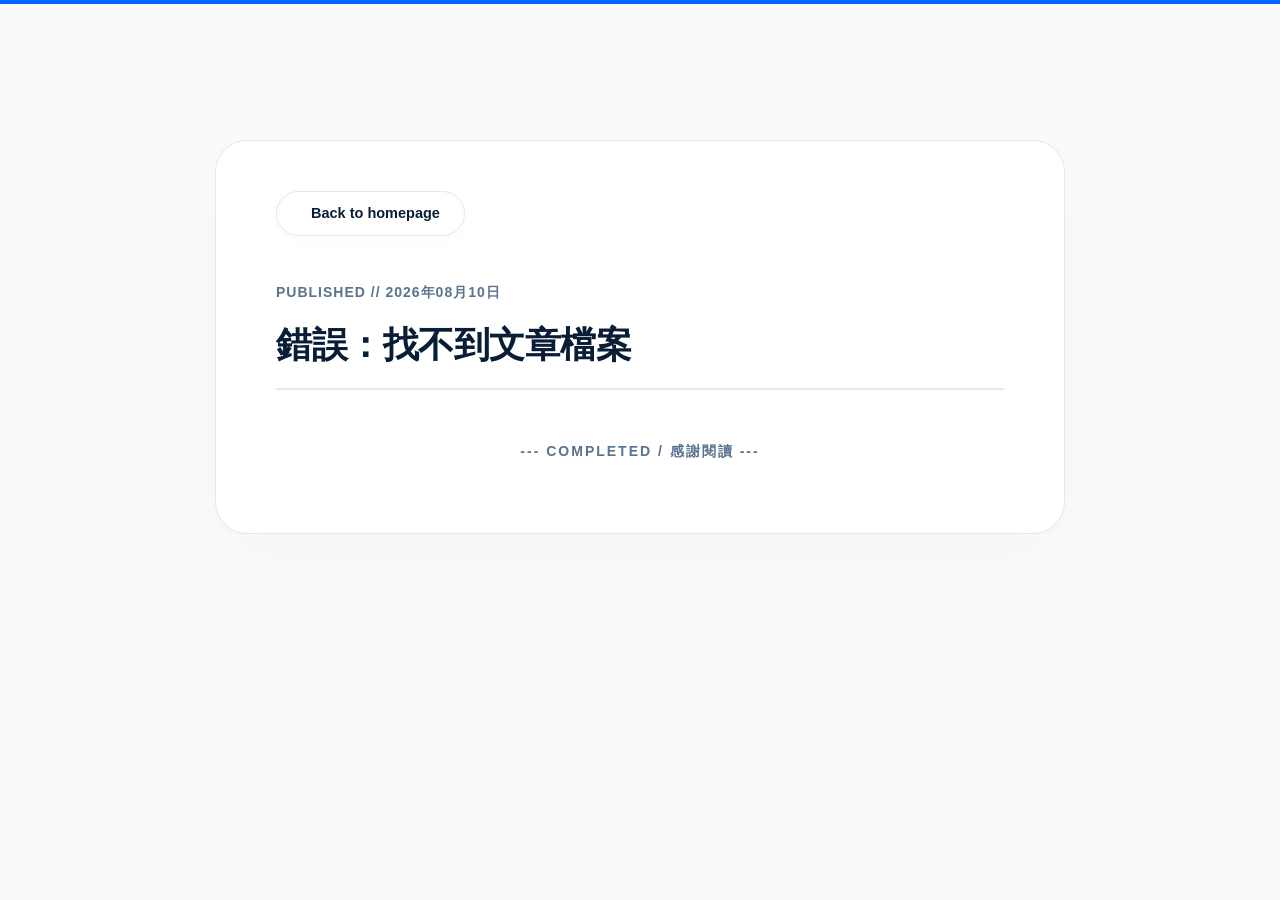
==== commit bbaf2992: "small translation" ====
--- a/blog-template.html
+++ b/blog-template.html
@@ -3,7 +3,7 @@
 <head>
     <meta charset="UTF-8">
     <meta name="viewport" content="width=device-width, initial-scale=1.0">
-    <title>網誌文章</title>
+    <title>My blog</title>
     <!-- 引入與主頁一模一樣的午夜深鈷藍樣式表 -->
     <link rel="stylesheet" href="style.css">
     <style>
@@ -80,8 +80,8 @@
 
     <article class="article-card">
         <!-- 膠囊返回連結 -->
-        <a href="index.html#blog" class="back-btn"><i class="fa-solid fa-arrow-left"></i> 返回網誌首頁</a>
-        <div id="meta-date" class="meta-info">發佈日期 // 2026年08月10日</div>
+        <a href="index.html#blog" class="back-btn"><i class="fa-solid fa-arrow-left"></i>Back to homepage</a>
+        <div id="meta-date" class="meta-info">Published // 2026年08月10日</div>
         
         <!-- ⚡ 你的真實外部文章會精準渲染在下面這個框框中 -->
         <div id="markdown-content" class="markdown-render">文章正在光速加載中...</div>
--- a/style.css
+++ b/style.css
@@ -1,5 +1,5 @@
 /* ==========================================================================
-   1. 基本設定與全局重置 (以純白 #FFFFFF 為主的極致乾淨底色)
+   1. 基本設定與全局重置
    ========================================================================== */
 * {
     margin: 0;
@@ -13,19 +13,31 @@
 }
 
 body {
-    background-color: #FFFFFF; /* 大面積純白底色 */
-    color: #2C3E50; /* 洗鍊碳青灰內文 */
+    background-color: #FFFFFF;
+    color: #2C3E50;
     line-height: 1.6;
 }
 
 /* ==========================================================================
-   2. 極簡白半透明玻璃霧面導航欄
+   導航滾動偏移 - 確保標題不被導航欄遮擋
+   ========================================================================== */
+#home,
+#about,
+#portfolio,
+#publications,
+#awards,
+#blog {
+    scroll-margin-top: 90px;
+}
+
+/* ==========================================================================
+   2. 導航欄
    ========================================================================== */
 .navbar {
     position: fixed;
     top: 0;
     width: 100%;
-    background-color: rgba(255, 255, 255, 0.75); /* 純白半透明玻璃 */
+    background-color: rgba(255, 255, 255, 0.75);
     backdrop-filter: blur(12px);
     -webkit-backdrop-filter: blur(12px);
     border-bottom: 1px solid rgba(10, 29, 55, 0.05);
@@ -46,7 +58,7 @@
 .nav-logo {
     font-size: 22px;
     font-weight: 800;
-    color: #0A1D37; /* 標誌換上午夜深鈷藍 */
+    color: #0A1D37;
     text-decoration: none;
     letter-spacing: 1px;
 }
@@ -58,7 +70,7 @@
 }
 
 .nav-link {
-    color: #2C3E50; /* 碳青灰連結 */
+    color: #2C3E50;
     text-decoration: none;
     padding: 8px 18px;
     font-size: 15px;
@@ -68,7 +80,7 @@
 }
 
 .nav-link:hover {
-    color: #0066FF; /* 懸浮變為數位極光藍 */
+    color: #0066FF;
     background-color: rgba(0, 102, 255, 0.05);
 }
 
@@ -82,41 +94,13 @@
     width: 25px;
     height: 3px;
     margin: 5px auto;
-    background-color: #0A1D37; /* 換上午夜深鈷藍 */
+    background-color: #0A1D37;
     transition: 0.3s;
     border-radius: 2px;
 }
 
 /* ==========================================================================
-   3. 通用區塊設定
-   ========================================================================== */
-section {
-    padding: 120px 20px 80px 20px;
-    max-width: 1100px;
-    margin: 0 auto;
-}
-
-.section-title {
-    text-align: center;
-    font-size: 32px;
-    margin-bottom: 40px;
-    color: #0A1D37; /* 午夜深鈷藍標題 */
-    position: relative;
-    font-weight: 800;
-}
-
-.section-title::after {
-    content: '';
-    display: block;
-    width: 40px;
-    height: 4px;
-    background-color: #0066FF; /* 極光藍主裝飾線 */
-    margin: 10px auto 0 auto;
-    border-radius: 2px;
-}
-
-/* ==========================================================================
-   4. 高級微光：100% 完美「冰川微光藍」無深色流線 Hero 首頁區塊
+   3. Hero 首頁區塊
    ========================================================================== */
 @keyframes thmLiquidFlow {
     0% { background-position: 0% 50%; }
@@ -129,7 +113,6 @@
     height: 100vh;
     width: 100%;
     max-width: 100% !important;
-    /* 完全由純白 (#ffffff)、晶瑩淺藍 (#f0f9ff)、冰川藍 (#e0f2fe) 與清爽天空藍 (#bae6fd) 組成，絕對沒有深藍 */
     background: linear-gradient(-45deg, #ffffff, #f0f9ff, #e0f2fe, #bae6fd, #ffffff);
     background-size: 400% 400% !important;
     animation: thmLiquidFlow 14s ease-in-out infinite !important;
@@ -175,7 +158,7 @@
     font-size: 80px;
     font-weight: 900;
     letter-spacing: -2px;
-    color: #0A1D37; /* 午夜深鈷藍名字 */
+    color: #0A1D37;
     line-height: 1.1;
     margin-bottom: 10px;
 }
@@ -188,7 +171,6 @@
     letter-spacing: 0.5px;
 }
 
-/* 名字打字機專屬漸變：由深鈷藍滑向發光的數位極光藍 */
 .text-gradient {
     background: linear-gradient(135deg, #0A1D37 0%, #0066FF 100%) !important;
     -webkit-background-clip: text !important;
@@ -254,1810 +236,50 @@
 }
 
 /* ==========================================================================
-   6. 作品集區塊 (高級長方形 Q&A 摺疊面板樣式)
+   4. About Me 區塊
    ========================================================================== */
-.portfolio-section {
-    background-color: transparent; /* 露出乾淨的純白大底 */
-}
-
-.accordion-container {
-    max-width: 850px;
-    margin: 0 auto;
-    display: flex;
-    flex-direction: column;
-    gap: 16px;
-}
-
-.accordion-item {
-    background-color: #ffffff;
-    border-radius: 12px;
-    box-shadow: 0 4px 12px rgba(0, 0, 0, 0.01);
-    overflow: hidden;
-    border: 1px solid #e5e7eb;
-    transition: all 0.3s ease;
-}
-
-.accordion-item:hover {
-    transform: translateY(-2px);
-    border-color: #0066FF;
-    box-shadow: 0 6px 20px rgba(0, 102, 255, 0.04);
-}
-
-.accordion-header {
-    padding: 22px 28px;
-    display: flex;
-    justify-content: space-between;
-    align-items: center;
-    cursor: pointer;
-    user-select: none;
-    background-color: #ffffff;
-    transition: background-color 0.3s ease;
-}
-
-.portfolio-main-text {
-    font-size: 18px;
-    font-weight: 700;
-    color: #0A1D37; /* 午夜深鈷藍作品名字 */
-    display: flex;
-    align-items: center;
-    gap: 12px;
-}
-
-.portfolio-main-text i {
-    color: #0066FF;
-}
-
-.arrow-icon {
-    font-size: 16px;
-    color: #5A738E; /* 極地鋼青灰箭頭 */
-    transition: transform 0.4s cubic-bezier(0.165, 0.84, 0.44, 1);
-}
-
-.accordion-item.active {
-    border-color: #0066FF;
-    box-shadow: 0 10px 25px rgba(0, 102, 255, 0.05);
-}
-
-.accordion-item.active .accordion-header {
-    background-color: rgba(0, 102, 255, 0.01);
-}
-
-.accordion-item.active .arrow-icon {
-    transform: rotate(180deg);
-    color: #0066FF;
-}
-
-.accordion-content {
-    max-height: 0;
-    overflow: hidden;
-    transition: max-height 0.4s cubic-bezier(0.165, 0.84, 0.44, 1);
-    background-color: #ffffff;
-}
-
-.content-inner {
-    padding: 0 28px 28px 28px;
-    border-top: 1px solid #f3f4f6;
-}
-
-.portfolio-content-title {
-    font-size: 20px;
-    font-weight: 800;
-    color: #0A1D37; /* 深鈷藍 */
-    margin-top: 15px;
-    margin-bottom: 4px;
-}
-
-.portfolio-subtitle {
-    font-size: 13px;
-    font-weight: 700;
-    color: #5A738E; /* 極地鋼青灰技術副標題 */
-    margin-bottom: 16px !important;
-    text-transform: uppercase;
-    letter-spacing: 0.5px;
-}
-
-.portfolio-desc {
-    font-size: 15px;
-    color: #2C3E50; /* 洗鍊碳青灰內文 */
-    line-height: 1.8;
-    margin-bottom: 22px;
-}
-
-.portfolio-link-btn {
-    display: inline-flex;
-    align-items: center;
-    gap: 8px;
-    background-color: #0066FF;
-    color: #ffffff;
-    text-decoration: none;
-    padding: 10px 24px;
-    font-size: 14px;
-    font-weight: 600;
-    border-radius: 8px;
-    transition: all 0.3s ease;
-}
-
-.portfolio-link-btn:hover {
-    background-color: #0052cc;
-    transform: translateY(-1px);
-    box-shadow: 0 4px 12px rgba(0, 102, 255, 0.12);
-}
-/* ==========================================================================
-   7. 升級完全體：白日全息微光懸浮網誌排版 (Premium Light Cyber Blog Grid)
-   ========================================================================== */
-.blog-section {
-    background-color: #ffffff;
-    border-radius: 32px;
-    max-width: 100%;
-    padding: 60px 40px 50px 40px !important;  /* 100px → 60px */
-    box-shadow: 0 20px 80px rgba(10, 29, 55, 0.015);
-    border: 1px solid rgba(10, 29, 55, 0.04);
-}
-
-.blog-header-container {
-    max-width: 1100px;
-    margin: 0 auto 45px auto;
-    display: flex;
-    justify-content: space-between;
-    align-items: center;
-    flex-wrap: wrap;
-    gap: 20px;
-}
-
-.blog-header-container .section-title { margin-bottom: 0; text-align: left; }
-.blog-header-container .section-title::after { margin: 10px 0 0 0; }
-
-.sort-container { display: flex; align-items: center; gap: 10px; font-size: 14px; color: #5A738E; font-weight: 700; }
-.sort-select {
-    padding: 10px 22px; border: 1px solid #e5e7eb; border-radius: 30px;
-    background-color: #ffffff; color: #0A1D37; font-size: 14px; font-weight: 700;
-    outline: none; cursor: pointer; transition: all 0.3s cubic-bezier(0.165, 0.84, 0.44, 1);
-}
-.sort-select:focus, .sort-select:hover { border-color: #0066FF; box-shadow: 0 0 0 4px rgba(0, 102, 255, 0.05); }
-
-.blog-grid {
-    display: grid;
-    grid-template-columns: repeat(auto-fit, minmax(320px, 1fr));
-    gap: 35px;
-    max-width: 1100px;
-    margin: 0 auto;
-}
-
-/* 🔥 核心改變：白日全息微光懸浮卡片 */
-.blog-card {
-    background-color: #ffffff;
-    border-radius: 20px;
-    overflow: hidden;
-    border: 1px solid #f1f5f9;
-    position: relative;
-    display: flex;
-    flex-direction: column;
-    /* 1.25秒大廠煞車曲線，確保懸浮和發光動作極致流暢 */
-    transition: transform 0.6s cubic-bezier(0.165, 0.84, 0.44, 1), 
-                border-color 0.6s cubic-bezier(0.165, 0.84, 0.44, 1), 
-                box-shadow 0.6s cubic-bezier(0.165, 0.84, 0.44, 1);
-}
-
-/* 懸浮瞬間：卡片優雅浮起，底層亮起呼應首頁的「冰川微光藍」奢華發光罩 */
-.blog-card:hover { 
-    transform: translateY(-10px); 
-    border-color: rgba(0, 102, 255, 0.2);
-    box-shadow: 0 30px 60px rgba(0, 102, 255, 0.06), 0 0 0 1px rgba(0, 102, 255, 0.03); 
-}
-
-/* 內嵌左側戰術極光藍色條（隱形防線） */
-.blog-card::before {
-    content: '';
-    position: absolute;
-    left: 0;
-    top: 0;
-    width: 4px;
-    height: 0;
-    background-color: #0066FF;
-    transition: height 0.4s cubic-bezier(0.165, 0.84, 0.44, 1);
-    z-index: 3;
-}
-.blog-card:hover::before {
-    height: 100%; /* 滑鼠移上去時，極光藍色條會像水流一樣流暢向下延伸 */
-}
-/* 💡 終極升級：首頁網誌卡片封面圖片智慧自適應與絲滑放大樣式 */
-.blog-image { 
-    height: 200px; /* 稍微拉高高度，讓圖片展現得更大氣 */
-    display: flex; 
-    align-items: center; 
-    justify-content: center; 
-    color: #ffffff; 
-    position: relative;
-    background-color: #0A1D37; /* 預設午夜深鈷藍底色 */
-    overflow: hidden; /* 超出卡片格子的部分完美切除 */
-    
-    /* 核心 0.6 秒煞車曲線，確保滑鼠懸浮時圖片放大極其流暢 */
-    transition: transform 0.6s cubic-bezier(0.165, 0.84, 0.44, 1);
-}
-
-/* 🔥 驚豔細節：當訪客的滑鼠移到整張網誌卡片上時，裡面的封面圖片會優雅地自動放大 1.05 倍！ */
-.blog-card:hover .blog-image {
-    transform: scale(1.05);
-}
-
-
-.blog-content { padding: 32px; display: flex; flex-direction: column; flex-grow: 1; }
-.blog-date { font-size: 13px; color: #5A738E; margin-bottom: 12px; display: block; font-weight: 700; letter-spacing: 0.5px; }
-
-/* 網誌標題完全換成您指定的特別午夜深鈷藍 (#0A1D37) */
-.blog-title-link { 
-    color: #0A1D37; 
-    text-decoration: none; 
-    font-size: 22px; 
-    font-weight: 800; 
-    line-height: 1.4;
-    margin-bottom: 14px; 
-    display: block; 
-    transition: color 0.3s ease; 
-}
-.blog-title-link:hover { color: #0066FF; }
-
-/* 內文摘要換成洗鍊碳青灰 (#2C3E50) */
-.blog-content p { 
-    color: #2C3E50; 
-    font-size: 15px; 
-    line-height: 1.7; 
-    margin-bottom: 25px; 
-    flex-grow: 1; 
-    opacity: 0.85;
-}
-
-/* 閱讀更多按鈕：箭頭向右跳動動效 */
-.read-more { 
-    color: #0066FF; 
-    text-decoration: none; 
-    font-weight: 700; 
-    font-size: 14.5px; 
-    display: inline-flex; 
-    align-items: center; 
-    gap: 6px; 
-}
-.read-more i {
-    transition: transform 0.3s cubic-bezier(0.165, 0.84, 0.44, 1);
-}
-.read-more:hover i {
-    transform: translateX(6px); /* 滑鼠懸浮時，右箭頭會絲滑向右滑行 6 像素 */
-}
-
-.blog-btn-container { text-align: center; margin-top: 55px; }
-#load-all-blog-btn {
-    background-color: transparent; color: #0066FF; border: 2px solid #0066FF; padding: 14px 40px; font-size: 15px; font-weight: 700; border-radius: 50px;
-    cursor: pointer; display: inline-flex; align-items: center; gap: 10px; transition: all 0.3s cubic-bezier(0.165, 0.84, 0.44, 1);
-}
-#load-all-blog-btn:hover { background-color: #0066FF; color: #ffffff; transform: translateY(-3px); box-shadow: 0 10px 25px rgba(0, 102, 255, 0.12); }
-
-/* 數字分頁圓鈕 */
-.pagination-container { display: flex; justify-content: center; align-items: center; gap: 12px; margin-top: 55px; }
-.page-btn {
-    width: 44px; height: 44px; border: 1px solid #e5e7eb; background-color: #ffffff; color: #2C3E50; font-weight: 700; font-size: 15px; border-radius: 50%;
-    cursor: pointer; display: flex; align-items: center; justify-content: center; transition: all 0.3s cubic-bezier(0.165, 0.84, 0.44, 1);
-}
-.page-btn:hover { border-color: #0066FF; color: #0066FF; transform: translateY(-2px); }
-.page-btn.active { background: #0066FF; border-color: #0066FF; color: #ffffff; box-shadow: 0 4px 14px rgba(0, 102, 255, 0.15); }
-
-.blog-card.fade-in { animation: blogCardFade 0.6s cubic-bezier(0.165, 0.84, 0.44, 1) forwards; }
-@keyframes blogCardFade { from { opacity: 0; transform: translateY(25px); } to { opacity: 1; transform: translateY(0); } }
-
-/* ==========================================================================
-   8. 聯絡我區塊與表單
-   ========================================================================== */
-/* 聯絡我區塊 - 頂部歸零 */
-.contact-section {
-    padding-top: 20px !important;  /* 減少頂部 padding */
-    margin-top: 0px !important;
-}
-.contact-wrapper { display: flex; max-width: 1000px; margin: 0 auto; background-color: #ffffff; border-radius: 16px; overflow: hidden; box-shadow: 0 10px 30px rgba(0, 0, 0, 0.01); border: 1px solid #e5e7eb; }
-.contact-form-container { flex: 1.2; padding: 40px; }
-.contact-form { display: flex; flex-direction: column; gap: 20px; }
-.form-group { display: flex; flex-direction: column; gap: 8px; }
-.form-group label { font-size: 14px; font-weight: 600; color: #0A1D37; }
-.form-group input, .form-group textarea { padding: 12px 16px; border: 1px solid #e5e7eb; border-radius: 8px; font-size: 15px; background-color: #f9fafb; transition: all 0.3s ease; outline: none; color: #0A1D37; }
-.form-group input:focus, .form-group textarea:focus { border-color: #0066FF; background-color: #ffffff; box-shadow: 0 0 0 4px rgba(0, 102, 255, 0.04); }
-.form-group textarea { resize: vertical; }
-.submit-btn { align-self: flex-start; padding: 12px 28px; background-color: #0066FF; color: #ffffff; border: none; border-radius: 8px; font-size: 16px; font-weight: bold; cursor: pointer; transition: all 0.3s ease; display: inline-flex; align-items: center; gap: 8px; }
-.submit-btn:hover { background-color: #0052cc; transform: translateY(-1px); }
-
-.contact-info-container { flex: 1; background: #0A1D37; color: #ffffff; padding: 40px; display: flex; flex-direction: column; }
-.contact-info-container h3 { font-size: 22px; margin-bottom: 20px; font-weight: 700; color: #ffffff; }
-.contact-info-container h3:nth-of-type(2) { margin-top: 40px; }
-.contact-desc { font-size: 15px; line-height: 1.6; margin-bottom: 30px; opacity: 0.85; color: #5A738E; }
-.info-list { display: flex; flex-direction: column; gap: 20px; }
-.info-item { display: flex; align-items: center; gap: 15px; font-size: 15px; color: #ffffff; }
-.info-item i { font-size: 18px; width: 24px; color: #0066FF; }
-.social-links { display: flex; gap: 15px; }
-.social-icon { width: 40px; height: 40px; background-color: rgba(255, 255, 255, 0.05); color: #ffffff; border-radius: 50%; display: flex; align-items: center; justify-content: center; font-size: 18px; text-decoration: none; transition: all 0.3s ease; }
-.social-icon:hover { background-color: #ffffff; color: #0A1D37; transform: translateY(-3px); }
-
-/* ==========================================================================
-   9. 頁腳 (Footer)
-   ========================================================================== */
-.footer {
-    background-color: #0A1D37;
-    color: #5A738E;
-    text-align: center;
-    padding: 25px;
-    font-size: 14px;
-    border-top: 1px solid rgba(255, 255, 255, 0.02);
-}
-
-/* ==========================================================================
-   13. 進階版：高級感內文文字連結 (Premium Inline Link)
-   ========================================================================== */
-.inline-link-premium {
-    color: #0066FF;
-    text-decoration: none;
-    font-weight: 700;
-    position: relative;
-    display: inline-flex;
-    align-items: center;
-    gap: 4px;
-    transition: color 0.3s ease;
-}
-
-.inline-link-premium::after {
-    content: '';
-    position: absolute;
-    width: 100%;
-    transform: scaleX(0);
-    height: 1.5px;
-    bottom: -1px;
-    left: 0;
-    background-color: #0066FF;
-    transform-origin: bottom left;
-    transition: transform 0.25s cubic-bezier(0.165, 0.84, 0.44, 1);
-}
-
-.inline-link-premium .link-icon {
-    font-size: 11px;
-    opacity: 0.7;
-    transition: transform 0.3s ease, opacity 0.3s ease;
-}
-
-.inline-link-premium:hover { color: #0052cc; }
-.inline-link-premium:hover::after { transform: scaleX(1); }
-.inline-link-premium:hover .link-icon { opacity: 1; transform: translate(2px, -2px); }
-
-/* ==========================================================================
-   15. 終極純 CSS 控速黑科技：TryHackMe 級別精細滾動動畫 (Scroll-driven)
-   ========================================================================== */
-@keyframes thmFluidSlide {
-    from { opacity: 0; transform: translateY(-80px) scale(0.96); }
-    to { opacity: 1; transform: translateY(0) scale(1); }
-}
-
-.thm-reveal {
-    animation: thmFluidSlide linear both;
-    animation-timeline: view();
-    animation-range: entry 10% entry 45%;
-}
-
-.thm-reveal .section-title {
-    transform: translateY(-10px);
-}
-
-/* ==========================================================================
-   10. 全球響應式手機排版
-   ========================================================================== */
-@media (max-width: 768px) {
-    .hamburger { display: block; }
-    .hamburger.active .bar:nth-child(2) { opacity: 0; }
-    .hamburger.active .bar:nth-child(1) { transform: translateY(8px) rotate(45deg); }
-    .hamburger.active .bar:nth-child(3) { transform: translateY(-8px) rotate(-45deg); }
-
-    .nav-menu {
-        position: fixed; left: -100%; top: 60px; flex-direction: column;
-        background-color: rgba(255, 255, 255, 0.98); backdrop-filter: blur(20px); -webkit-backdrop-filter: blur(20px);
-        width: 100%; height: calc(100vh - 60px); text-align: center; padding-top: 40px;
-        transition: 0.4s cubic-bezier(0.165, 0.84, 0.44, 1); border-top: 1px solid rgba(10, 29, 55, 0.05);
-    }
-    .nav-menu.active { left: 0; }
-    .nav-link { display: block; padding: 24px; font-size: 18px; color: #0A1D37; border-radius: 0; }
-
-    .hero-name { font-size: 44px; letter-spacing: -1px; }
-    .cursor { font-size: 44px; }
-    .hero-job { font-size: 22px; margin-bottom: 20px; }
-    .hero-content p { font-size: 16px; }
-    .hero-cta-group { flex-direction: column; gap: 12px; width: 100%; max-width: 280px; margin: 0 auto; }
-    .hero-content .btn { width: 100%; justify-content: center; }
-
-    .blog-section { padding-left: 20px; padding-right: 20px; }
-    .blog-header-container { flex-direction: column; align-items: flex-start; }
-    .contact-wrapper { flex-direction: column; }
-    .contact-form-container, .contact-info-container { padding: 30px 20px; }
-    .submit-btn { width: 100%; justify-content: center; }
-    
-    .accordion-header { padding: 18px 20px; }
-    .portfolio-main-text { font-size: 15px; }
-    .content-inner { padding: 0 20px 20px 20px; }
-    .portfolio-link-btn { width: 100%; justify-content: center; }
-}
-/* ==========================================================================
-   21. 終極升級：大廠級 60 幀純 CSS 無縫品牌滾動跑馬燈 (Infinite Brand Slider)
-   ========================================================================== */
-   
-.brand-showcase-container {
-    width: 100%;
-    max-width: 100% !important;
-    background-color: #ffffff;
-    padding: 40px 0 30px 0 !important;  /* 60px → 40px, 40px → 30px */
-    border-top: 1px solid rgba(10, 29, 55, 0.04);
-    border-bottom: 1px solid rgba(10, 29, 55, 0.04);
-    display: flex;
-    flex-direction: column;
-    align-items: center;
-    overflow: hidden;
-}
-/* 跑馬燈小標題，使用您指定的特別午夜深鈷藍 (#0A1D37) 降低透明度 */
-.brand-title {
-    font-size: 13px;
-    font-weight: 700;
-    letter-spacing: 2px;
-    color: #0A1D37;
-    opacity: 0.5; /* 微微淡出，營造內斂的配角高級感 */
-    margin-bottom: 35px;
-    text-transform: uppercase;
-}
-
-/* 移動舞台：將溢出的 Logo 完美切除隱藏 */
-.brand-slider-wrapper {
-    width: 100%;
-    overflow: hidden;
-    position: relative;
-}
-
-/* 在跑馬燈左右兩側加上極其高級的「純白羽化漸變漸隱罩」
-   這能讓 Logo 滑到邊緣時像煙霧一樣消失，Stripe 官網最愛用這個黑科技！ */
-.brand-slider-wrapper::before,
-.brand-slider-wrapper::after {
-    content: "";
-    position: absolute;
-    top: 0;
-    width: 150px;
-    height: 100%;
-    z-index: 2;
-    pointer-events: none; /* 讓發光罩不干擾滑鼠點擊 Logo */
-}
-.brand-slider-wrapper::before { left: 0; background: linear-gradient(to right, #ffffff 0%, transparent 100%); }
-.brand-slider-wrapper::after { right: 0; background: linear-gradient(to left, #ffffff 0%, transparent 100%); }
-
-/* 核心傳送帶：並排兩組 Logo，寬度放大，並啟動超絲滑的硬體加速動畫 */
-.brand-track {
-    display: flex;
-    width: max-content;
-    align-items: center;
-    gap: 100px; /* 每個 Logo 之間的硬派間距 */
-    
-    /* 啟動純 CSS 傳送帶動畫：22秒一圈，無限循環，均速移動 */
-    animation: thmBrandScroll 22s linear infinite;
-}
-
-/* 每個 Logo 的容器與大廠專屬濾鏡 */
-.brand-item {
-    display: flex;
-    align-items: center;
-    justify-content: center;
-    height: 45px;
-    transition: all 0.4s ease;
-    
-    /* 核心精緻感：預設將 Logo 降飽和度並轉為優雅的深灰色調，防止花花綠綠 */
-    filter: grayscale(100%) contrast(85%);
-    opacity: 0.45;
-}
-
-/* 當使用者的滑鼠懸浮在某個 Logo 上時，該 Logo 瞬間優雅地恢復原本的色彩，並且微微放大 */
-.brand-item:hover {
-    filter: grayscale(0%) contrast(100%);
-    opacity: 1;
-    transform: scale(1.08);
-}
-
-.brand-item img {
-    height: 100%;
-    width: auto;
-    max-width: 140px; /* 限制最大寬度，保證所有品牌長短看起來整齊劃一 */
-    object-fit: contain;
-}
-/* Reddit Logo 單獨放大 */
-.brand-grammarly{
-    height: 120% !important;  /* 比其他 Logo 大 20% */
-    max-width: 180px !important;  /* 比其他 Logo 更寬 */
-}
-
-.brand-reddit {
-    height: 150% !important;  /* 比其他 Logo 大 20% */
-    max-width: 210px !important;  /* 比其他 Logo 更寬 */
-}
-
-/* 當滑鼠移入整條跑馬燈時，動畫自動「慢速暫停」，方便訪客看清或點擊，非常貼心 */
-.brand-slider-wrapper:hover .brand-track {
-    animation-play-state: paused;
-}
-
-/* 定義無縫傳送核心公式：恰好橫移一半的距離（因為後半段是完全複製的複製品）
-   這樣就能欺騙訪客的眼睛，達到永無止境、0卡頓的絲滑左右流動！ */
-@keyframes thmBrandScroll {
-    0% { transform: translateX(0); }
-    100% { transform: translateX(-50%); }
-}
-/* ==========================================================================
-   27. Google Scholar 智慧手風琴樣式 (Interactive Scholar Accordion Framework)
-   ========================================================================== */
-.scholar-publications-section {
-    max-width: 1100px; /* 🌟 框框變闊：與主頁大網格 1100px 完美對齊，大氣寬敞 */
-    margin: 30px auto 90px auto;
-    padding: 0 20px;
-    width: 100%;
-}
-
-.scholar-header-row {
-    display: flex;
-    justify-content: space-between;
-    align-items: flex-end;
-    margin-bottom: 30px;
-    flex-wrap: wrap;
-    gap: 20px;
-}
-.scholar-section-tag { font-size: 11px; font-weight: 800; color: #0066FF; letter-spacing: 1px; margin-bottom: 6px; display: block; text-transform: uppercase; }
-.scholar-section-title { font-size: 23px; font-weight: 800; color: #0A1D37; margin: 0; }
-
-/* 排序選單 */
-.scholar-sort-box { font-size: 13.5px; color: #5A738E; font-weight: 700; }
-.scholar-select-menu {
-    padding: 8px 16px; border: 1px solid #e5e7eb; border-radius: 20px;
-    background-color: #ffffff; color: #0A1D37; font-size: 13px; font-weight: 700;
-    outline: none; cursor: pointer; transition: all 0.3s ease;
-}
-.scholar-select-menu:focus { border-color: #0066FF; }
-
-.scholar-list-wrapper { display: flex; flex-direction: column; gap: 12px; }
-
-/* 核心條列：預設長度變小（高度極小緊湊），取消不必要外邊距 */
-.scholar-pub-item {
-    background-color: #ffffff;
-    border-radius: 16px;
-    border: 1px solid #f1f5f9;
-    padding: 18px 30px; /* 寬闊緊湊的內邊距 */
-    cursor: pointer;
-    position: relative;
-    overflow: hidden;
-    /* 0.6秒煞車控制，點擊展開時極其平滑流暢 */
-    transition: all 0.5s cubic-bezier(0.165, 0.84, 0.44, 1);
-}
-
-/* 懸浮時輕微浮起 */
-.scholar-pub-item:hover {
-    transform: translateY(-2px);
-    border-color: rgba(0, 102, 255, 0.15);
-}
-
-/* 🌟 核心特效：當按下去方格、處於展開狀態時 (.active)，框框四周死死圍繞一層高貴的冰川藍發光圈！ */
-.scholar-pub-item.active {
-    border-color: #0066FF !important;
-    background-color: #fbfdff; /* 展開時帶有一點點微藍底色襯托 */
-    box-shadow: 0 0 0 4px rgba(0, 102, 255, 0.12), 0 15px 35px rgba(0, 102, 255, 0.04) !important;
-}
-
-.scholar-pub-title {
-    font-size: 16.5px;
-    font-weight: 700;
-    color: #0066FF;
-    text-decoration: none;
-    line-height: 1.4;
-    display: block;
-    margin-bottom: 4px;
-}
-.scholar-pub-title:hover { text-decoration: underline; }
-
-.scholar-pub-authors { font-size: 13.5px; color: #008000; line-height: 1.4; margin-bottom: 0; transition: margin 0.3s ease; }
-/* 當按下去展開後，作者行與下方拉開間距 */
-.scholar-pub-item.active .scholar-pub-authors { margin-bottom: 12px; }
-.scholar-pub-authors strong { color: #0A1D37 !important; font-weight: 700; }
-.scholar-pub-authors em { color: #5A738E; font-style: italic; }
-
-/* 🌟 核心隱藏引擎：預設文章首部份內容摘要、按鈕高度為 0，完全隱形不佔空間！ */
-.scholar-expand-body {
-    max-height: 0;
-    opacity: 0;
-    overflow: hidden;
-    transition: max-height 0.5s cubic-bezier(0.165, 0.84, 0.44, 1), opacity 0.4s ease;
-}
-/* 當方格被點擊啟動後 (.active)，摘要與按鈕一瞬間絲滑攤開顯現！ */
-.scholar-pub-item.active .scholar-expand-body {
-    max-height: 300px; /* 給予足夠的展開空間 */
-    opacity: 1;
-}
-
-.scholar-pub-snippet { font-size: 13.5px; color: #5A738E; line-height: 1.6; margin: 0 0 16px 0; text-align: justify; }
-
-/* 展開後顯現的精緻按鈕 */
-.scholar-action-btn {
-    display: inline-flex;
-    align-items: center;
-    gap: 6px;
-    color: #0066FF;
-    text-decoration: none;
-    font-weight: 700;
-    font-size: 12.5px;
-    background-color: #ffffff;
-    padding: 6px 16px;
-    border-radius: 50px;
-    border: 1px solid rgba(0, 102, 255, 0.15);
-    box-shadow: 0 2px 6px rgba(0, 102, 255, 0.02);
-    transition: all 0.3s ease;
-}
-.scholar-action-btn:hover { background-color: #0066FF; color: #ffffff; box-shadow: 0 4px 12px rgba(0, 102, 255, 0.2); }
-
-/* 🌟 124 數字分頁按鈕美學 */
-.scholar-pagination-container {
-    display: flex;
-    justify-content: center;
-    align-items: center;
-    gap: 10px;
-    margin-top: 35px;
-}
-.scholar-page-btn {
-    width: 36px; height: 36px; border: 1px solid #e5e7eb; background-color: #ffffff;
-    color: #2C3E50; font-weight: 700; font-size: 14px; border-radius: 50%;
-    cursor: pointer; display: flex; align-items: center; justify-content: center;
-    transition: all 0.3s cubic-bezier(0.165, 0.84, 0.44, 1);
-}
-.scholar-page-btn:hover { border-color: #0066FF; color: #0066FF; transform: translateY(-1px); }
-.scholar-page-btn.active {
-    background: #0066FF; border-color: #0066FF; color: #ffffff;
-    box-shadow: 0 4px 12px rgba(0, 102, 255, 0.15);
-}
-
-@media (max-width: 768px) { .scholar-pub-item { padding: 15px 20px; } }
-
-/* ==========================================================================
-   ⚡ 精準拉近：「學術論文」在頂部 ➔ 「作品集」在下方 的中間空隙縮小工程
-   ========================================================================== */
-/* 1. 徹底壓縮上方「學術論文區塊」屁股多餘的留白 */
-.scholar-publications-section {
-    margin-bottom: 10px !important; /* 縮小論文底部的外邊距 */
+#about.premium-global-aligned-section {
+    width: 100% !important;
+    max-width: 1225px !important;
+    margin-left: auto !important;
+    margin-right: auto !important;
+    margin-top: 5px !important;
+    margin-bottom: 0px !important;
+    padding-left: 20px !important;
+    padding-right: 20px !important;
     padding-bottom: 0px !important;
-}
-
-/* 2. 強行把下方的「作品集區塊」狠狠往上拔，與頭頂的論文拉近 */
-.portfolio-section, #portfolio {
-    margin-top: -5px !important; /* 負數越大，作品集就會爬得越高，與上面的論文靠得越緊！ */
-    padding-top: 30px !important;  /* 縮減作品集頂部本身的內部留白 */
-    position: relative !important;
-    z-index: 5 !important;
-}
-
-/* ==========================================================================
-   27. 完全體：學術論文全息手風琴獨立樣式表 (Hologram Publications Premium Styles)
-   ========================================================================== */
-.scholar-hologram-publications-section {
-    max-width: 1100px;
-    margin: 20px auto 30px auto !important;  /* 40px → 20px, 10px → 30px */
-    padding: 0 20px;
-    width: 100%;
-}
-
-.hologram-header-row {
-    display: flex;
-    justify-content: space-between;
-    align-items: flex-end;
-    margin-bottom: 30px;
-    flex-wrap: wrap;
-    gap: 20px;
-}
-.hologram-section-tag { font-size: 11px; font-weight: 800; color: #0066FF; letter-spacing: 1.5px; margin-bottom: 8px; display: block; text-transform: uppercase; }
-.hologram-section-title { font-size: 23px; font-weight: 800; color: #0A1D37; margin: 0; }
-
-/* 排序選單 */
-.hologram-sort-box { font-size: 13.5px; color: #5A738E; font-weight: 700; }
-.hologram-select-menu {
-    padding: 8px 16px; border: 1px solid #e5e7eb; border-radius: 20px;
-    background-color: #ffffff; color: #0A1D37; font-size: 13px; font-weight: 700;
-    outline: none; cursor: pointer; transition: all 0.3s ease;
-}
-.hologram-select-menu:focus { border-color: #0066FF; }
-
-.hologram-list-wrapper { display: flex; flex-direction: column; gap: 16px; }
-
-/* 核心新條列卡片：高度極致物理瘦身、寬度加寬，外觀更俐落 */
-.new-hologram-item {
-    background-color: #ffffff;
-    border-radius: 20px;
-    border: 1px solid #eef2f6;
-    padding: 22px 35px 22px 40px; /* 左側留出空間給漸變流線 */
-    cursor: pointer;
-    position: relative;
-    overflow: hidden;
-    transition: transform 0.5s cubic-bezier(0.165, 0.84, 0.44, 1),
-                border-color 0.5s cubic-bezier(0.165, 0.84, 0.44, 1),
-                box-shadow 0.5s cubic-bezier(0.165, 0.84, 0.44, 1);
-}
-
-.new-hologram-item:hover {
-    transform: translateY(-2px);
-    border-color: rgba(0, 102, 255, 0.15);
-}
-
-/* 按下去處於激活狀態時 (.active)，四周圍繞亮起一圈冰川藍發光罩 */
-.new-hologram-item.active {
-    border-color: #0066FF !important;
-    background-color: #fbfdff;
-    box-shadow: 0 0 0 4px rgba(0, 102, 255, 0.12), 0 20px 40px rgba(0, 102, 255, 0.04) !important;
-}
-
-/* 🎨 左側「極光藍漸變垂直流線條」 */
-.new-hologram-item::before {
-    content: '';
-    position: absolute;
-    left: 0;
-    top: 0;
-    width: 5px;
-    height: 100%;
-    background: linear-gradient(to bottom, #0A1D37, #0066FF);
-    opacity: 0.3;
-    transition: width 0.4s cubic-bezier(0.165, 0.84, 0.44, 1), opacity 0.4s ease;
-}
-.new-hologram-item.active::before {
-    width: 8px;
-    opacity: 1;
-}
-
-.hologram-item-header {
-    display: flex;
-    justify-content: space-between;
-    align-items: center;
-    width: 100%;
-}
-
-.hologram-item-title {
-    font-size: 18px;
-    font-weight: 800;
-    color: #0A1D37 !important;
-    margin: 0;
-    transition: color 0.3s ease;
-}
-.new-hologram-item:hover .hologram-item-title { color: #0066FF !important; }
-
-/* 右側極簡年份膠囊章 */
-.hologram-item-capsule {
-    font-size: 12px;
-    font-weight: 700;
-    color: #5A738E;
-    background-color: #f4f8fb;
-    padding: 5px 14px;
-    border-radius: 30px;
-    letter-spacing: 0.5px;
-    border: 1px solid rgba(0, 102, 255, 0.02);
-    transition: all 0.4s ease;
-}
-.new-hologram-item.active .hologram-item-capsule {
-    background-color: #0066FF;
-    color: #ffffff;
-}
-
-/* 智慧隱藏大腦：內文與雙欄佈局預設高度為 0 */
-.hologram-expand-body {
-    max-height: 0;
-    opacity: 0;
-    overflow: hidden;
-    transition: max-height 0.5s cubic-bezier(0.165, 0.84, 0.44, 1), opacity 0.4s ease;
-}
-.new-hologram-item.active .hologram-expand-body {
-    max-height: 600px;
-    opacity: 1;
-    margin-top: 22px;
-    padding-top: 18px;
-    border-top: 1px dashed #e2e8f0;
-}
-
-/* 高級雙欄分欄佈局 */
-.hologram-inner-layout {
-    display: grid;
-    grid-template-columns: 1.5fr 1fr;
-    gap: 35px;
-    align-items: flex-start;
-}
-
-.hologram-item-desc {
-    font-size: 14.5px;
-    color: #2C3E50 !important;
-    line-height: 1.75;
-    margin: 0 0 20px 0;
-    text-align: justify;
-}
-.hologram-item-desc strong { color: #0A1D37 !important; }
-
-/* 外連大廠級純白膠囊按鈕 */
-.hologram-action-btn {
-    display: inline-flex;
-    align-items: center;
-    gap: 8px;
-    color: #5A738E;
-    text-decoration: none;
-    font-weight: 700;
-    font-size: 13px;
-    background-color: #ffffff;
-    padding: 8px 20px;
-    border-radius: 50px;
-    border: 1px solid #e5e7eb;
-    transition: all 0.3s cubic-bezier(0.165, 0.84, 0.44, 1);
-}
-.new-hologram-item:hover .hologram-action-btn { border-color: rgba(0, 102, 255, 0.2); color: #0066FF; }
-.hologram-action-btn:hover { background-color: #0066FF; color: #ffffff !important; box-shadow: 0 6px 15px rgba(0, 102, 255, 0.18); }
-.hologram-action-btn i { font-size: 11px; transition: transform 0.3s ease; }
-.hologram-action-btn:hover i { transform: translate(3px, -3px); }
-
-/* 右側：全息學術認證徽章框 */
-.hologram-visual-box {
-    background: linear-gradient(135deg, #f8fafc 0%, #edf2f7 100%);
-    border-radius: 14px;
-    border: 1px solid #e2e8f0;
-    height: 140px;
-    display: flex;
-    align-items: center;
-    justify-content: center;
-    color: rgba(10, 29, 55, 0.05);
-    position: relative;
-}
-.hologram-visual-box i { font-size: 45px; transition: transform 0.6s cubic-bezier(0.165, 0.84, 0.44, 1); color: rgba(10, 29, 55, 0.1); }
-.new-hologram-item:hover .hologram-visual-box i { transform: scale(1.1) rotate(3deg); color: rgba(0, 102, 255, 0.2); }
-
-/* 🌟 124 數字分頁按鈕樣式 */
-.scholar-pagination-container { display: flex; justify-content: center; align-items: center; gap: 10px; margin-top: 35px; }
-.scholar-page-btn {
-    width: 36px; height: 36px; border: 1px solid #e5e7eb; background-color: #ffffff;
-    color: #2C3E50; font-weight: 700; font-size: 14px; border-radius: 50%;
-    cursor: pointer; display: flex; align-items: center; justify-content: center;
-    transition: all 0.3s cubic-bezier(0.165, 0.84, 0.44, 1);
-}
-.scholar-page-btn:hover { border-color: #0066FF; color: #0066FF; transform: translateY(-1px); }
-.scholar-page-btn.active {
-    background: #0066FF; border-color: #0066FF; color: #ffffff;
-    box-shadow: 0 4px 12px rgba(0, 102, 255, 0.15);
-}
-
-@media (max-width: 768px) {
-    .hologram-inner-layout { grid-template-columns: 1fr; gap: 20px; }
-    .hologram-visual-box { height: 130px; order: -1; }
-    .new-hologram-item { padding: 20px 25px; }
-}
-/* ==========================================================================
-   ⚡ 穿透解鎖：強行撕開透明防禦罩，確保 1, 2 數字分頁鈕 100% 必定能被點擊
-   ========================================================================== */
-.scholar-pagination-container {
-    position: relative !important;
-    z-index: 9999 !important; /* 🌟 聖旨一：將數字按鈕的圖層直接拉到天際線最高層，絕對不被任何慢慢浮現的卡片擋住！ */
-    pointer-events: auto !important; /* 🌟 聖旨二：強制解鎖滑鼠事件，任何漸顯動畫都無法阻止你的點擊！ */
-}
-
-.scholar-page-btn {
-    pointer-events: auto !important; /* 雙重鎖定：確保每一顆圓形數字鈕都能完美接收滑鼠點擊 */
-}
-
-/* 同步修正：確保新舊排序下拉選單也能在任何時候 100% 被點到 */
-.hologram-sort-box, .hologram-select-menu {
-    position: relative !important;
-    z-index: 9999 !important;
-    pointer-events: auto !important;
-}
-
-/* ==========================================================================
-   30. 完全體：正圓圈 3D 旋轉徽章牆 + 全息幾何導引線樣式 (Laser Tooltip Circle Logos)
-   ========================================================================== */
-/* 3D 徽章牆 - 增加底部距離 */
-.premium-3d-logo-section {
-    max-width: 1100px;
-    margin: 35px auto 50px auto !important;  /* 35px → 50px，增加底部距離 */
-    padding: 0 20px;
-    width: 100%;
-    pointer-events: auto !important;
-}
-
-.logo-grid-container {
-    display: flex;
-    justify-content: center;
-    align-items: center;
-    gap: 75px; /* 稍微拉大橫向間距，防止下方的導引文字在手機上撞在一起 */
-    width: 100%;
-}
-
-.interactive-3d-logo-item {
-    background-color: #ffffff;
-    width: 120px;  /* 維持你最愛的 120px 正圓圈黃金比例 */
-    height: 120px; 
-    border-radius: 50% !important; 
-    border: 1px solid #eef2f6;
-    display: flex;
-    align-items: center;
-    justify-content: center;
-    text-decoration: none;
-    position: relative;
-    /* 🌟 非常重要：這裡改成 overflow: visible !important; 
-       因為導引線要長到圓圈外面的正下方，如果鎖死在框框內，外面的線會直接看不見！ */
-    overflow: visible !important; 
-    pointer-events: auto !important;
-    box-shadow: 0 10px 30px rgba(10, 29, 55, 0.015);
-    transition: transform 0.5s cubic-bezier(0.165, 0.84, 0.44, 1),
-                border-color 0.5s cubic-bezier(0.165, 0.84, 0.44, 1),
-                box-shadow 0.5s cubic-bezier(0.165, 0.84, 0.44, 1);
-}
-
-/* 懸浮瞬間：圓圈浮起，亮起高貴圓形發光罩 */
-.interactive-3d-logo-item:hover {
-    transform: translateY(-5px);
-    border-color: rgba(0, 102, 255, 0.22);
-    box-shadow: 0 25px 45px rgba(0, 102, 255, 0.06), 0 0 0 1px rgba(0, 102, 255, 0.02) !important;
-}
-
-/* 3D 空間透視舞台 */
-.logo-3d-stage {
-    width: 100%; height: 100%;
-    display: flex; align-items: center; justify-content: center;
-    perspective: 1000px;
-    color: #0066FF; font-size: 32px;
-    background-color: #ffffff;
-    border-radius: 50%; /* 確保透視舞台也是完美正圓圈 */
-}
-
-/* 100% 聽話驅動圖片沿著 Y 軸立體翻轉 360 度 */
-.interactive-3d-logo-item:hover .badge-main-img-3d {
-    transform: rotateY(360deg) scale(1.05) !important; 
-}
-.interactive-3d-logo-item:hover .logo-3d-stage i {
-    transform: rotateY(360deg) scale(1.05) !important;
-    transition: transform 0.8s cubic-bezier(0.165, 0.84, 0.44, 1);
-}
-
-/* 修改後 - 放大到 75px */
-.badge-main-img-3d {
-    width: 80px !important;   /* 55px → 75px */
-    height: 80px !important;  /* 55px → 75px */
-    object-fit: contain;
-    transition: transform 0.85s cubic-bezier(0.165, 0.84, 0.44, 1);
-    transform-style: preserve-3d;
-}
-/* 只有 GitHub 徽章放大到 80px */
-.badge-github-large {
-    width: 100px !important;
-    height: 100px !important;
-}
-/* ==========================================================================
-   ⚡ 幾何黑科技：動態雷射導引線與全息文字控制核心
-   ========================================================================== */
-.badge-laser-guide {
-    position: absolute;
-    top: 100%; /* 從圓圈的最底端屁股開始向下長 */
-    left: 50%;
-    transform: translateX(-50%);
-    display: flex;
-    flex-direction: column;
-    align-items: center;
-    pointer-events: none; /* 穿透防止卡滑鼠 */
-    width: max-content;
-}
-
-/* 垂直雷射細線：預設高度為 0，完全隱形不佔空間 */
-.laser-vertical-line {
-    width: 1px;
-    height: 0px; /* 預設高度為 0 */
-    background: linear-gradient(to bottom, #0066FF, rgba(0, 102, 255, 0.1)); /* 與極光藍對齊 */
-    /* 0.4秒高階動態，滑鼠移上去時細線會像雷射一樣「啪」一聲流暢向下長出來 */
-    transition: height 0.4s cubic-bezier(0.165, 0.84, 0.44, 1);
-}
-.interactive-3d-logo-item:hover .laser-vertical-line {
-    height: 35px; /* 🌟 懸浮時，細線全自動向下流暢延伸 35 像素！ */
-}
-
-/* 導引線下方的工整說明文字：預設完全透明、並微微向上縮排 */
-.badge-tooltip-text {
-    font-size: 12.5px;
-    font-weight: 700;
-    color: #5A738E; /* 高雅鋼青灰 */
-    background-color: #ffffff;
-    padding: 6px 14px;
-    border-radius: 30px; /* 工整膠囊小圓角 */
-    border: 1px solid #f1f5f9;
-    box-shadow: 0 4px 15px rgba(10, 29, 55, 0.02);
-    opacity: 0; /* 預設完全透明 */
-    transform: translateY(-5px); /* 預設稍微縮上去 */
-    letter-spacing: 0.5px;
-    white-space: nowrap;
-    /* 延遲 0.15秒再淡入，等線長好之後文字剛好完美浮現，層次極強！ */
-    transition: opacity 0.35s ease 0.15s, transform 0.35s cubic-bezier(0.165, 0.84, 0.44, 1) 0.15s;
-}
-.badge-tooltip-text i { font-size: 10px; color: #0066FF; transition: transform 0.2s ease; }
-
-/* 🌟 當滑鼠懸浮在圓圈卡片上時，文字瞬間 100% 聽話淡入、並流暢向下歸位！ */
-.interactive-3d-logo-item:hover .badge-tooltip-text {
-    opacity: 1;
-    transform: translateY(0);
-}
-.interactive-3d-logo-item:hover .badge-tooltip-text:hover i { transform: translateX(3px); }
-
-/* 手機版智慧降噪：螢幕太小時自動隱藏雷射線，改用極簡方式排列，防止字體重疊 */
-@media (max-width: 600px) {
-    .logo-grid-container { flex-direction: column; gap: 40px; }
-    .premium-3d-logo-section { margin-bottom: 60px !important; }
-    .laser-vertical-line { display: none !important; }
-    .badge-tooltip-text { opacity: 1 !important; transform: translateY(0) !important; position: relative; margin-top: 10px; box-shadow: none; border: none; padding: 0; background: none; }
-}
-/* ==========================================================================
-   31. 大廠級·全息微光影片劇院面板樣式 (Premium Video Cinema Styles)
-   ========================================================================== */
-/* 語言影片頂部距離縮短 */
-.premium-cinema-video-section {
-    max-width: 1200px;
-    margin: 5px auto 50px auto !important;  /* 40px → 5px */
-    padding: 0 20px;
-    width: 100%;
-    pointer-events: auto !important;
-}
-/* 影片大面板外框：維持純淨白底與無死黑邊的頂級質感 */
-.video-panel-inner {
-    background-color: #ffffff;
-    border-radius: 28px; /* 圓潤圓角 */
-    border: 1px solid #f1f5f9;
-    padding: 45px 50px;
-    box-shadow: 0 15px 40px rgba(10, 29, 55, 0.012);
-    /* 0.6秒高階煞車曲線，滑鼠懸浮時上浮極其絲滑 */
-    transition: transform 0.6s cubic-bezier(0.165, 0.84, 0.44, 1), 
-                border-color 0.6s cubic-bezier(0.165, 0.84, 0.44, 1), 
-                box-shadow 0.6s cubic-bezier(0.165, 0.84, 0.44, 1);
-}
-
-/* 🌟 核心沿用交互：當訪客滑鼠滑上去時，卡片優雅上浮，四周狠狠圍繞亮起一圈高貴的冰川藍發光罩！ */
-.video-panel-inner:hover {
-    transform: translateY(-5px);
-    border-color: rgba(0, 102, 255, 0.2);
-    box-shadow: 0 30px 60px rgba(0, 102, 255, 0.05), 0 0 0 1px rgba(0, 102, 255, 0.02) !important;
-}
-
-/* 頂部文案排版 */
-.video-panel-header {
-    display: flex;
-    flex-direction: column;
-    align-items: flex-start;
-    margin-bottom: 25px;
-}
-.video-panel-tag { font-size: 11px; font-weight: 800; color: #0066FF; letter-spacing: 1.5px; margin-bottom: 10px; text-transform: uppercase; }
-/* 標題死死鎖定在你最指定的特別午夜深鈷藍 (#0A1D37) */
-.video-panel-title { font-size: 22px; font-weight: 800; color: #0A1D37; margin: 0 0 12px 0; }
-.video-panel-desc { font-size: 14.5px; color: #5A738E; line-height: 1.6; margin: 0; text-align: justify; }
-
-/* 🌟 新增：風琴式切換按鈕區樣式 */
-.cinema-tab-control {
-    display: flex;
-    gap: 12px;
-    margin-bottom: 25px;
-    border-bottom: 1px solid #f1f5f9;
-    padding-bottom: 15px;
-}
-.tab-toggle-btn {
-    background: #f8fafc;
-    border: 1px solid #e2e8f0;
-    padding: 10px 20px;
-    border-radius: 12px;
-    font-size: 14px;
-    font-weight: 700;
-    color: #5A738E;
-    cursor: pointer;
-    display: flex;
-    align-items: center;
-    gap: 8px;
-    transition: all 0.3s cubic-bezier(0.165, 0.84, 0.44, 1);
-}
-.tab-toggle-btn:hover {
-    background: #f1f5f9;
-    color: #0A1D37;
-}
-/* 當前被激活的按鈕狀態（亮起特別午夜深鈷藍底與白字） */
-.tab-toggle-btn.active {
-    background: #0A1D37;
-    border-color: #0A1D37;
-    color: #ffffff;
-    box-shadow: 0 4px 12px rgba(10, 29, 55, 0.15);
-}
-
-/* 🌟 新增：分頁顯示隱藏動畫控制 */
-.cinema-content-stages {
-    position: relative;
-    width: 100%;
-}
-.cinema-stage-item {
-    display: none;
-    opacity: 0;
-    transform: translateY(10px);
-    transition: opacity 0.4s ease, transform 0.4s ease;
-}
-.cinema-stage-item.active {
-    display: block;
-    opacity: 1;
-    transform: translateY(0);
-}
-
-/* ==========================================================================
-   🎬 國際標準：16:9 智慧比例防震舞台
-   ========================================================================== */
-.video-responsive-stage {
-    position: relative;
-    width: 100%;
-    padding-bottom: 56.25%; /* 16:9 黃金比例填充墊 */
-    height: 0;
-    overflow: hidden;
-    border-radius: 18px; /* 影片本身也自帶精緻大圓角 */
-    border: 1px solid #e2e8f0;
-    box-shadow: 0 8px 25px rgba(10, 29, 55, 0.03);
-    background-color: #0A1D37; /* 影片加載前預設午夜深藍高質感底色 */
-}
-.video-responsive-stage iframe,
-.video-responsive-stage video {
-    position: absolute;
-    top: 0;
-    left: 0;
-    width: 100%;
-    height: 100%;
-    border: 0;
-    object-fit: contain;
-}
-
-/* 🌟 新增：證書展示網格樣式（維持頂級大氣質感） */
-.certs-grid-stage {
-    display: grid;
-    grid-template-columns: repeat(auto-fit, minmax(280px, 1fr));
-    gap: 20px;
-    width: 100%;
-}
-.cert-card {
-    background-color: #f8fafc;
-    border: 1px solid #e2e8f0;
-    border-radius: 18px;
-    padding: 30px;
-    transition: all 0.3s ease;
-}
-.cert-card:hover {
-    background-color: #ffffff;
-    border-color: rgba(0, 102, 255, 0.2);
-    box-shadow: 0 10px 25px rgba(0, 102, 255, 0.04);
-}
-.cert-badge {
-    display: inline-block;
-    background: rgba(0, 102, 255, 0.08);
-    color: #0066FF;
-    font-size: 11px;
-    font-weight: 800;
-    padding: 4px 10px;
-    border-radius: 8px;
-    margin-bottom: 15px;
-    text-transform: uppercase;
-    letter-spacing: 0.5px;
-}
-.cert-card h4 {
-    font-size: 17px;
-    font-weight: 800;
-    color: #0A1D37;
-    margin: 0 0 10px 0;
-}
-.cert-card p {
-    font-size: 13.5px;
-    color: #5A738E;
-    line-height: 1.6;
-    margin: 0;
-}
-
-/* 手機版自動微調內邊距 */
-@media (max-width: 768px) {
-    .video-panel-inner { padding: 30px 24px; border-radius: 20px; }
-    .video-panel-title { font-size: 19px; }
-    .cinema-tab-control { flex-direction: row; }
-    .tab-toggle-btn { width: 50%; justify-content: center; padding: 10px 12px; font-size: 13px; }
-}
-/*
-/* ==========================================================================
-   🎬 影片輪播專屬樣式 (Video Slider Styles)
-   ========================================================================== */
-.video-slider-container {
-    position: relative;
-    width: 100%;
-    display: flex;
-    align-items: center;
-}
-
-/* 輪播裁剪視窗 */
-.slider-window {
-    width: 100%;
-    overflow: hidden;
-    position: relative;
-}
-
-/* 影片軌道 */
-.video-track {
-    position: relative;
-    width: 100%;
-    height: auto;
-}
-
-/* 單個影片滑塊：使用淡入淡出 (Fade) 機制，確保 iframe 切換時不卡頓變形 */
-.video-slide {
-    display: none;
-    opacity: 0;
-    width: 100%;
-    transition: opacity 0.5s ease-in-out;
-}
-
-/* 當前顯示的影片 */
-.video-slide.active {
-    display: block;
-    opacity: 1;
-}
-
-/* 🌟 左右精緻導覽箭頭 */
-.slider-arrow {
-    position: absolute;
-    top: 50%;
-    transform: translateY(-50%);
-    background: rgba(10, 29, 55, 0.7); /* 午夜藍半透明 */
-    color: #ffffff;
-    border: 1px solid rgba(255, 255, 255, 0.2);
-    width: 46px;
-    height: 46px;
-    border-radius: 50%;
-    font-size: 16px;
-    cursor: pointer;
-    display: flex;
-    align-items: center;
-    justify-content: center;
-    z-index: 10;
-    backdrop-filter: blur(4px);
-    transition: all 0.3s cubic-bezier(0.165, 0.84, 0.44, 1);
-}
-
-/* 箭頭懸浮特效：亮起標誌性藍色並輕微放大 */
-.slider-arrow:hover {
-    background: #0066FF;
-    border-color: #0066FF;
-    transform: translateY(-50%) scale(1.1);
-    box-shadow: 0 4px 12px rgba(0, 102, 255, 0.3);
-}
-
-/* 定位靠左與靠右，並稍微內縮貼合影片邊緣 */
-.prev-arrow { left: 15px; }
-.next-arrow { right: 15px; }
-
-/* 手機版適應：縮小箭頭尺寸避免遮擋過多畫面 */
-@media (max-width: 768px) {
-    .slider-arrow {
-        width: 36px;
-        height: 36px;
-        font-size: 12px;
-    }
-    .prev-arrow { left: 8px; }
-    .next-arrow { right: 8px; }
-}
-/*new
-/* ==========================================================================
-   📜 證書卡片優化與 Lightbox 燈箱樣式
-   ========================================================================== */
-.cert-card {
-    cursor: pointer;
-    position: relative;
-    display: flex;
-    flex-direction: column;
-}
-
-/* 證書卡片下方的精緻點擊提示 */
-.view-cert-hint {
-    margin-top: auto;
-    padding-top: 15px;
-    font-size: 12px;
-    font-weight: 700;
-    color: #0066FF;
-    opacity: 0.7;
-    transition: opacity 0.3s ease;
-}
-.cert-card:hover .view-cert-hint {
-    opacity: 1;
-}
-
-/* 燈箱總容器：預設隱藏並開啟毛玻璃 */
-.cert-lightbox {
-    position: fixed;
-    top: 0;
-    left: 0;
-    width: 100%;
-    height: 100%;
-    z-index: 9999; /* 確保死死壓在全站最頂層 */
-    display: flex;
-    align-items: center;
-    justify-content: center;
-    opacity: 0;
-    pointer-events: none;
-    transition: opacity 0.4s cubic-bezier(0.165, 0.84, 0.44, 1);
-}
-
-/* 當燈箱被激活時 */
-.cert-lightbox.active {
-    opacity: 1;
-    pointer-events: auto;
-}
-
-/* 深色半透明毛玻璃背景面罩 */
-.lightbox-overlay {
-    position: absolute;
-    top: 0;
-    left: 0;
-    width: 100%;
-    height: 100%;
-    background: rgba(10, 29, 55, 0.85); /* 沿用午夜深藍底色 */
-    backdrop-filter: blur(12px); /* 大廠級高階毛玻璃 */
-}
-
-/* 圖片與按鈕包裹器 */
-.lightbox-content-wrapper {
-    position: relative;
-    max-width: 85%;
-    max-height: 85vh;
-    z-index: 10;
-    transform: scale(0.9);
-    transition: transform 0.4s cubic-bezier(0.165, 0.84, 0.44, 1);
-}
-
-/* 當燈箱激活時，圖片優雅放大回彈 */
-.cert-lightbox.active .lightbox-content-wrapper {
-    transform: scale(1);
-}
-
-/* 證書大圖本體：防溢出與大圓角 */
-.lightbox-content-wrapper img {
-    max-width: 100%;
-    max-height: 85vh;
-    object-fit: contain;
-    border-radius: 20px;
-    box-shadow: 0 30px 60px rgba(0, 0, 0, 0.4), 0 0 0 1px rgba(255, 255, 255, 0.1);
-    background: #ffffff;
-}
-
-/* 懸浮關閉按鈕 */
-.lightbox-close-btn {
-    position: absolute;
-    top: -20px;
-    right: -20px;
-    background: #ffffff;
-    color: #0A1D37;
-    border: none;
-    width: 40px;
-    height: 40px;
-    border-radius: 50%;
-    font-size: 16px;
-    font-weight: bold;
-    cursor: pointer;
-    display: flex;
-    align-items: center;
-    justify-content: center;
-    box-shadow: 0 4px 12px rgba(0,0,0,0.15);
-    transition: all 0.3s ease;
-}
-.lightbox-close-btn:hover {
-    background: #0066FF;
-    color: #ffffff;
-    transform: scale(1.1) rotate(90deg); /* 懸浮時轉圈放大 */
-}
-
-/* 手機版按鈕位置微調 */
-@media (max-width: 768px) {
-    .lightbox-content-wrapper { max-width: 95%; }
-    .lightbox-close-btn { top: -50px; right: 10px; background: rgba(255,255,255,0.2); color: #fff; }
-}
-/*new for top
-/* ==========================================================================
-   📜 證書卡片橫向排版專屬樣式 (Horizontal Cert Card Styles)
-   ========================================================================== */
-
-/* 1. 將證書網格從原本的自動填滿，改為支援橫向長條卡片的單欄或雙欄排版 */
-.certs-grid-stage {
-    display: flex;
-    flex-direction: column;
-    gap: 24px;
-    width: 100%;
-}
-
-/* 2. 核心橫向卡片容器 */
-.cert-card.horizontal-layout {
-    display: flex;
-    flex-direction: row; /* 關鍵：左右並排 */
-    align-items: center; /* 垂直置中對齊 */
-    gap: 30px; /* 左右兩側的呼吸間距 */
-    background-color: #f8fafc;
-    border: 1px solid #e2e8f0;
-    border-radius: 20px;
-    padding: 30px;
-    cursor: pointer;
-    transition: all 0.4s cubic-bezier(0.165, 0.84, 0.44, 1);
-}
-
-/* 懸浮時整體卡片優雅亮起冰川藍 */
-.cert-card.horizontal-layout:hover {
-    background-color: #ffffff;
-    border-color: rgba(0, 102, 255, 0.2);
-    box-shadow: 0 15px 35px rgba(0, 102, 255, 0.04);
-}
-
-/* 3. 左側視覺區（固定寬度，防止圖片被文字擠壓變形） */
-.cert-left-visual {
-    flex-shrink: 0;
-    width: 100px; /* 您可以根據圖片大小調整此寬度 */
-    display: flex;
-    justify-content: center;
-    align-items: center;
-}
-
-/* 確保您的 3D 圖片在左側舞台完美適應 */
-.badge-main-img-3d {
-    max-width: 100%;
-    height: auto;
-    object-fit: contain;
-    filter: drop-shadow(0 8px 16px rgba(10, 29, 55, 0.08)); /* 為圖示加上精緻陰影 */
-    transition: transform 0.3s ease;
-}
-.cert-card.horizontal-layout:hover .badge-main-img-3d {
-    transform: scale(1.08); /* 滑鼠懸浮時圖片輕微放大 */
-}
-
-/* 4. 右側文字內容區 */
-.cert-right-content {
-    flex-grow: 1;
-    display: flex;
-    flex-direction: column;
-    align-items: flex-start;
-    text-align: left;
-}
-
-/* 調整右側文字的間距，使其排版更工整 */
-.cert-right-content h4 {
-    font-size: 18px;
-    font-weight: 800;
-    color: #0A1D37;
-    margin: 8px 0 6px 0;
-}
-.cert-right-content p {
-    font-size: 14px;
-    color: #5A738E;
-    line-height: 1.6;
-    margin: 0 0 12px 0;
-}
-
-/* ==========================================================================
-   📱 手機端響應式防崩塌（Pad與手機自動還原為上下堆疊，防止畫面太擠）
-   ========================================================================== */
-@media (max-width: 768px) {
-    .cert-card.horizontal-layout {
-        flex-direction: column; /* 手機版切換為上下排版 */
-        align-items: flex-start;
-        gap: 20px;
-        padding: 24px;
-    }
-    
-    .cert-left-visual {
-        width: 80px; /* 手機版稍微縮小圖片容器 */
-    }
-}
-
-
-
-/*CVES
-/* ==========================================================================
-   30. 大廠級·全息微光 CVE 漏洞面板獨立控制外觀樣式 (CVEs Core Styles)
-   ========================================================================== */
-
-/* CVE 頂部也稍微增加 */
-#portfolio.premium-global-aligned-section {
-    width: 100% !important;
-    max-width: 1100px !important;
-    margin: 10px auto 50px auto !important;
-    padding: 0 20px !important;
     box-sizing: border-box !important;
 }
-/* 2. 內部大容器 */
-#portfolio .panel-inner-container {
-    width: 100% !important;
-    max-width: 100% !important;
-    margin: 0 !important;
-    padding: 0 !important;
-    box-sizing: border-box !important;
-}
-
-/* 3. 頂部控制列：大標題死死靠左，下拉選單死死靠右（絕對兩端推開對齊） */
-#portfolio .hologram-header-row {
-    display: flex !important;
-    flex-direction: row !important;
-    justify-content: space-between !important; 
-    align-items: flex-end !important; /* 底部對齊 */
-    width: 100% !important;
-    max-width: 100% !important;
-    margin: 0 auto 30px auto !important;
-    padding: 0 !important; /* 清空內部 Padding，確保文字最左與最右端死死貼滿 1100px 軌道 */
-    box-sizing: border-box !important;
-}
-
-#portfolio .hologram-title-box {
-    text-align: left !important;
-    flex-grow: 1 !important;
-}
-
-#portfolio .hologram-sort-box {
-    margin-left: auto !important;
-    text-align: right !important;
-    flex-shrink: 0 !important;
-    font-size: 13.5px;
-    color: #5A738E;
-    font-weight: 700;
-}
-
-/* 下拉選單外觀優化 */
-#portfolio .hologram-select-menu {
-    border: 1px solid #e2e8f0;
-    background-color: #f8fafc;
-    padding: 6px 12px;
-    border-radius: 8px;
-    color: #0A1D37;
-    font-weight: 700;
-    cursor: pointer;
-    outline: none;
-    transition: all 0.3s cubic-bezier(0.165, 0.84, 0.44, 1);
-}
-#portfolio .hologram-select-menu:hover {
-    border-color: #0066FF !important;
-    background-color: #ffffff !important;
-    box-shadow: 0 4px 12px rgba(0, 102, 255, 0.05);
-}
-
-/* 4. 智慧動態控制舞台（手風琴大容器） */
-#portfolio .dynamic-accordion-stage {
-    width: 100% !important;
-    max-width: 100% !important;
-    margin: 0 auto !important;
-    padding: 0 !important;
-    display: flex;
-    flex-direction: column;
-    gap: 16px;
-}
-
-/* ==========================================================================
-   31. CVE 手風琴卡片核心與 32px 左右盒狀絕對對稱 (Symmetry Accordion Card)
-   ========================================================================== */
-#portfolio .accordion-item {
-    position: relative;
-    overflow: hidden; /* 裁剪內部指示線圓角 */
-    background-color: #ffffff;
-    border-radius: 16px;
-    border: 1px solid #e2e8f0 !important;
-    box-shadow: 0 10px 30px rgba(10, 29, 55, 0.008);
-    /* 0.6秒高階煞車轉場曲線 */
-    transition: transform 0.6s cubic-bezier(0.165, 0.84, 0.44, 1), 
-                border-color 0.6s cubic-bezier(0.165, 0.84, 0.44, 1), 
-                box-shadow 0.6s cubic-bezier(0.165, 0.84, 0.44, 1) !important;
-}
-
-/* 🌟 卡片左側垂直定位的隱形指示線 */
-#portfolio .cyber-left-glow-line {
-    position: absolute;
-    left: 0;
-    top: 0;
-    width: 0px; /* 預設完全隱形 */
-    height: 100%;
-    background-color: #0066FF; /* 品牌藍色 */
-    transition: width 0.4s cubic-bezier(0.165, 0.84, 0.44, 1);
-    z-index: 10;
-}
-
-/* 觸發交互：滑鼠指向（Hover）卡片時，左側藍色指示線絲滑彈出 4px */
-#portfolio .accordion-item:hover .cyber-left-glow-line {
-    width: 4px;
-}
-
-/* 懸浮時整體卡片優雅上浮與亮起冰川藍微光罩 */
-#portfolio .accordion-item:hover {
-    transform: translateY(-3px);
-    border-color: rgba(0, 102, 255, 0.2) !important;
-    box-shadow: 0 15px 35px rgba(0, 102, 255, 0.04), 0 0 0 1px rgba(0, 102, 255, 0.01) !important;
-}
-
-/* 🌟 您指定的變藍效果：滑鼠移上去時，編號文字與英文大標題同步變為藍色 */
-#portfolio .portfolio-main-text,
-#portfolio .portfolio-content-title {
-    transition: color 0.3s cubic-bezier(0.165, 0.84, 0.44, 1);
-}
-#portfolio .accordion-item:hover .portfolio-main-text,
-#portfolio .accordion-item:hover .portfolio-content-title {
-    color: #0066FF !important;
-}
-
-/* 手風琴折疊頭部 */
-#portfolio .accordion-header {
-    padding: 24px 30px;
-    display: flex;
-    justify-content: space-between;
-    align-items: center;
-    cursor: pointer;
-    user-select: none;
-    background-color: #ffffff;
-    transition: background-color 0.4s ease;
-}
-
-/* 展開中內容外殼 */
-#portfolio .accordion-content {
-    max-height: 0;
-    overflow: hidden;
-    transition: max-height 0.5s cubic-bezier(0.165, 0.84, 0.44, 1);
-    background-color: #ffffff;
-}
-
-/* 🌟 核心規範：內外文字尺寸完全一樣，左右 32px 絕對對稱排版 */
-#portfolio .portfolio-content-title,
-#portfolio .portfolio-subtitle,
-#portfolio .portfolio-desc {
-    font-size: 14.5px !important; /* 內外尺寸完全統一 (14.5px) */
-    padding-left: 32px !important; /* 左側完美垂直切齊字母 C */
-    padding-right: 32px !important; /* 右側鏡像向內收縮相同尺寸 */
-    box-sizing: border-box !important;
-    white-space: normal !important;
-    overflow: visible !important;
-    text-overflow: clip !important;
-}
-
-/* 展開狀態激活時的外觀（維持純淨感） */
-#portfolio .accordion-item.active {
-    border-color: rgba(0, 102, 255, 0.25) !important;
-}
-#portfolio .accordion-item.active .accordion-header {
-    background-color: rgba(0, 102, 255, 0.01);
-}
-#portfolio .accordion-item.active .arrow-icon {
-    transform: rotate(180deg);
-    color: #0066FF;
-}
-
-/* 高級文字鏈結樣式 */
-#portfolio .inline-link-premium {
-    color: #0066FF;
-    font-weight: 600;
-    transition: color 0.2s ease;
-}
-#portfolio .inline-link-premium:hover {
-    color: #0A1D37;
-}
-
-/* 換頁時的手風琴卡片絲滑淡入動畫 */
-@keyframes cveFadeInUp {
-    from { opacity: 0; transform: translateY(12px); }
-    to { opacity: 1; transform: translateY(0); }
-}
-#portfolio .cve-animate-render {
-    animation: cveFadeInUp 0.5s cubic-bezier(0.165, 0.84, 0.44, 1) forwards;
-}
-
-/* ==========================================================================
-   32. CVE 動態分頁按鈕外觀樣式 (Pagination UI)
-   ========================================================================== */
-#portfolio .smart-pagination-container {
-    display: flex;
-    justify-content: center;
-    align-items: center;
-    gap: 8px;
-    margin-top: 35px;
-}
-
-#portfolio .cve-page-btn {
-    background-color: #f8fafc;
-    border: 1px solid #e2e8f0;
-    color: #5A738E;
-    width: 38px;
-    height: 38px;
-    border-radius: 10px;
-    font-size: 14px;
-    font-weight: 700;
-    cursor: pointer;
-    display: flex;
-    align-items: center;
-    justify-content: center;
-    transition: all 0.4s cubic-bezier(0.165, 0.84, 0.44, 1);
-}
-#portfolio .cve-page-btn:hover {
-    background-color: #ffffff;
-    border-color: #0066FF;
-    color: #0066FF;
-    transform: translateY(-2px);
-    box-shadow: 0 6px 14px rgba(0, 102, 255, 0.08);
-}
-#portfolio .cve-page-btn.active {
-    background-color: #0A1D37;
-    border-color: #0A1D37;
-    color: #ffffff;
-    box-shadow: 0 4px 12px rgba(10, 29, 55, 0.15);
-}
-
-/* 📱 手機與平板端響應式防爆機制 (768px以下還原靠左防擠壓) */
-@media (max-width: 768px) {
-    #portfolio.premium-global-aligned-section {
-        padding-left: 15px !important;
-        padding-right: 15px !important;
-    }
-    #portfolio .hologram-header-row {
-        flex-direction: column !important;
-        align-items: flex-start !important;
-        gap: 12px !important;
-    }
-    #portfolio .hologram-sort-box {
-        margin-left: 0 !important;
-    }
-    #portfolio .portfolio-content-title,
-    #portfolio .portfolio-subtitle,
-    #portfolio .portfolio-desc {
-        padding-left: 0 !important;
-        padding-right: 0 !important;
-    }
-    #portfolio .content-inner div {
-        padding-left: 0 !important;
-    }
-    #portfolio .accordion-header {
-        padding: 20px !important;
-    }
-    #portfolio .cve-page-btn {
-        width: 34px;
-        height: 34px;
-        font-size: 13px;
-    }
-}
-
-/*
-/* ==========================================================================
-   32. 頂級視覺升級：關於我左右雙欄並排、32px 盒狀對稱與四框絲滑變藍樣式
-   ========================================================================== */
-
-/* About Me 底部距離縮短 */
-/* ==========================================================================
-   About Me 區塊 - 上下距離大幅縮短
-   ========================================================================== */
-/* About Me - 頂部歸零 */
-#about.premium-global-aligned-section {
-    margin-top: 0px !important;
-}
-
-/* 2. 內層白底大面板外框（🌟 四邊形流動框線核心設定） */
+
 #about.premium-global-aligned-section .profile-panel-inner {
     background-color: #ffffff !important;
     border-radius: 28px !important;
     border: 1px solid #e2e8f0 !important;
     padding: 45px 30px !important;
-    padding-bottom: 30px !important;  /* 減少底部 padding */
+    padding-bottom: 30px !important;
     box-shadow: 0 15px 40px rgba(10, 29, 55, 0.012) !important;
     width: 100% !important;
     box-sizing: border-box !important;
-    transition: transform 0.6s cubic-bezier(0.165, 0.84, 0.44, 1), 
-                border-color 0.6s cubic-bezier(0.165, 0.84, 0.44, 1), 
+    transition: transform 0.6s cubic-bezier(0.165, 0.84, 0.44, 1),
+                border-color 0.6s cubic-bezier(0.165, 0.84, 0.44, 1),
                 box-shadow 0.6s cubic-bezier(0.165, 0.84, 0.44, 1) !important;
 }
-/* 🌟 懸浮時：整體大面板卡片優雅上浮，四周 1px 細線「整圈亮起品牌藍」，並暈開一圈高貴的冰川藍全息發光罩 */
+
 #about.premium-global-aligned-section .profile-panel-inner:hover {
     transform: translateY(-4px) !important;
-    border-color: #0066FF !important; /* 🌟 四框細線整體轉變為高質感品牌藍，絕不粗糙 */
+    border-color: #0066FF !important;
     box-shadow: 0 30px 60px rgba(0, 102, 255, 0.05), 0 0 0 1px rgba(0, 102, 255, 0.02) !important;
 }
 
-/* 3. 盒狀對稱防線：強制內部所有大區塊，左右兩邊一律鎖定縮進 32px，完美切齊下方的 CVE 字母 C */
 #about.premium-global-aligned-section .profile-panel-header,
 #about.premium-global-aligned-section .profile-main-grid,
 #about.premium-global-aligned-section .profile-action-area {
-    padding-left: 32px !important;  /* 🌟 左側死死切齊 32px 垂直重力線 */
-    padding-right: 32px !important; /* 🌟 右側對稱內縮 32px 邊界線 */
+    padding-left: 32px !important;
+    padding-right: 32px !important;
     box-sizing: border-box !important;
     width: 100% !important;
 }
 
-/* 頂部文案排版 */
 #about.premium-global-aligned-section .profile-panel-header {
     display: flex !important;
     flex-direction: column !important;
@@ -2067,25 +289,23 @@
     padding-bottom: 20px !important;
 }
 
-/* 🌟 標題文字轉場：滑鼠移入卡片時，大標題與右側小標題同步流暢褪變為高貴的品牌藍色 */
 #about.premium-global-aligned-section .profile-panel-inner .profile-panel-title,
 #about.premium-global-aligned-section .profile-panel-inner .block-sub-title {
     transition: color 0.3s cubic-bezier(0.165, 0.84, 0.44, 1) !important;
 }
+
 #about.premium-global-aligned-section .profile-panel-inner:hover .profile-panel-title,
 #about.premium-global-aligned-section .profile-panel-inner:hover .block-sub-title {
     color: #0066FF !important;
 }
 
-/* 4. 左右雙欄大網格佈局 */
 #about.premium-global-aligned-section .profile-main-grid {
     display: grid !important;
-    grid-template-columns: 1.15fr 0.85fr !important; /* 實現左大右小並排效果 */
+    grid-template-columns: 1.15fr 0.85fr !important;
     gap: 45px !important;
     align-items: start !important;
 }
 
-/* 小標題樣式調整 */
 #about.premium-global-aligned-section .block-sub-title {
     font-size: 18px !important;
     font-weight: 800 !important;
@@ -2094,6 +314,7 @@
     position: relative !important;
     padding-left: 12px !important;
 }
+
 #about.premium-global-aligned-section .block-sub-title::before {
     content: '' !important;
     position: absolute !important;
@@ -2105,18 +326,69 @@
     border-radius: 2px !important;
 }
 
-/* 左欄：個人自述（統一尺寸為 14.5px 且左右兩端拉平對齊） */
+.profile-photo-wrapper {
+    width: 100%;
+    max-width: 320px;
+    margin: 0 auto 20px auto;
+    border-radius: 50% !important;
+    overflow: hidden;
+    box-shadow: 0 10px 30px rgba(10, 29, 55, 0.08);
+    border: 4px solid #ffffff;
+    transition: all 0.4s cubic-bezier(0.165, 0.84, 0.44, 1);
+    aspect-ratio: 1 / 1;
+    background: #f0f4f8;
+    position: relative;
+}
+
+.profile-photo {
+    width: 100%;
+    height: 100%;
+    object-fit: cover;
+    display: block;
+    transition: transform 0.5s cubic-bezier(0.165, 0.84, 0.44, 1);
+}
+
+.profile-photo-wrapper:hover {
+    transform: translateY(-5px) scale(1.02);
+    box-shadow: 0 20px 50px rgba(0, 102, 255, 0.2);
+    border-color: rgba(0, 102, 255, 0.3);
+}
+
+.profile-photo-wrapper:hover .profile-photo {
+    transform: scale(1.05);
+}
+
+.profile-photo-wrapper::after {
+    content: '';
+    position: absolute;
+    inset: -6px;
+    border-radius: 50%;
+    background: linear-gradient(135deg, rgba(0, 102, 255, 0.15), transparent 50%);
+    opacity: 0;
+    transition: opacity 0.5s ease;
+    pointer-events: none;
+    z-index: -1;
+}
+
+.profile-photo-wrapper:hover::after {
+    opacity: 1;
+}
+
 #about.premium-global-aligned-section .bio-card .bio-text {
-    font-size: 14.5px !important; 
+    font-size: 14.5px !important;
     color: #334155 !important;
     line-height: 1.8 !important;
     margin: 0 0 30px 0 !important;
-    text-align: justify !important; /* 左右推開兩端對齊 */
+    text-align: justify !important;
     text-justify: inter-word !important;
 }
 
-/* 專業認證科技感徽章 */
-#about.premium-global-aligned-section .cert-badges-wrapper { display: flex !important; flex-wrap: wrap !important; gap: 10px !important; }
+#about.premium-global-aligned-section .cert-badges-wrapper {
+    display: flex !important;
+    flex-wrap: wrap !important;
+    gap: 10px !important;
+}
+
 #about.premium-global-aligned-section .tech-badge-item {
     background: rgba(0, 102, 255, 0.05) !important;
     color: #0066FF !important;
@@ -2128,6 +400,7 @@
     letter-spacing: 0.5px !important;
     transition: all 0.3s ease !important;
 }
+
 #about.premium-global-aligned-section .tech-badge-item:hover {
     background: #0066FF !important;
     color: #ffffff !important;
@@ -2135,31 +408,76 @@
     transform: translateY(-2px) !important;
 }
 
-/* 右欄：精緻經歷時間線細節 */
-#about.premium-global-aligned-section .timeline-wrapper { border-left: 2px solid #e2e8f0 !important; padding-left: 20px !important; margin-left: 5px !important; }
-#about.premium-global-aligned-section .timeline-item { position: relative !important; margin-bottom: 25px !important; }
+#about.premium-global-aligned-section .timeline-wrapper {
+    border-left: 2px solid #e2e8f0 !important;
+    padding-left: 20px !important;
+    margin-left: 5px !important;
+}
+
+#about.premium-global-aligned-section .timeline-item {
+    position: relative !important;
+    margin-bottom: 25px !important;
+}
+
 #about.premium-global-aligned-section .timeline-item::before {
-    content: '' !important; position: absolute !important; left: -27px !important; top: 5px !important; width: 10px !important; height: 10px !important;
-    border-radius: 50% !important; background-color: #ffffff !important; border: 2px solid #0066FF !important; transition: background-color 0.3s ease !important;
-}
-#about.premium-global-aligned-section .timeline-item:hover::before { background-color: #0066FF !important; }
-#about.premium-global-aligned-section .timeline-date { font-size: 12px !important; font-weight: 700 !important; color: #0066FF !important; margin-bottom: 5px !important; text-transform: uppercase !important; }
-#about.premium-global-aligned-section .timeline-job-title { font-size: 15.5px !important; font-weight: 800 !important; color: #0A1D37 !important; margin: 0 0 8px 0 !important; }
-#about.premium-global-aligned-section .company-anon { font-size: 14px !important; font-weight: 500 !important; color: #5A738E !important; }
-#about.premium-global-aligned-section .timeline-job-desc { font-size: 14.5px !important; color: #5A738E !important; line-height: 1.6 !important; margin: 0 !important; text-align: justify !important; text-justify: inter-word !important; }
-
-/* 底部大氣下載 PDF 履歷按鈕樣式 */
+    content: '' !important;
+    position: absolute !important;
+    left: -27px !important;
+    top: 5px !important;
+    width: 10px !important;
+    height: 10px !important;
+    border-radius: 50% !important;
+    background-color: #ffffff !important;
+    border: 2px solid #0066FF !important;
+    transition: background-color 0.3s ease !important;
+}
+
+#about.premium-global-aligned-section .timeline-item:hover::before {
+    background-color: #0066FF !important;
+}
+
+#about.premium-global-aligned-section .timeline-date {
+    font-size: 12px !important;
+    font-weight: 700 !important;
+    color: #0066FF !important;
+    margin-bottom: 5px !important;
+    text-transform: uppercase !important;
+}
+
+#about.premium-global-aligned-section .timeline-job-title {
+    font-size: 15.5px !important;
+    font-weight: 800 !important;
+    color: #0A1D37 !important;
+    margin: 0 0 8px 0 !important;
+}
+
+#about.premium-global-aligned-section .company-anon {
+    font-size: 14px !important;
+    font-weight: 500 !important;
+    color: #5A738E !important;
+}
+
+#about.premium-global-aligned-section .timeline-job-desc {
+    font-size: 14.5px !important;
+    color: #5A738E !important;
+    line-height: 1.6 !important;
+    margin: 0 !important;
+    text-align: justify !important;
+    text-justify: inter-word !important;
+}
+
 #about.premium-global-aligned-section .profile-action-area {
     text-align: center !important;
     margin-top: 40px !important;
     border-top: 1px solid #f1f5f9 !important;
     padding-top: 30px !important;
 }
+
 #about.premium-global-aligned-section .premium-pdf-btn {
     display: inline-flex !important;
     align-items: center !important;
     gap: 8px !important;
-    background: #0A1D37 !important; /* 特別午夜深鈷藍色 */
+    background: #0A1D37 !important;
     color: #ffffff !important;
     padding: 12px 32px !important;
     text-decoration: none !important;
@@ -2169,996 +487,16 @@
     box-shadow: 0 4px 12px rgba(10, 29, 55, 0.15) !important;
     transition: all 0.4s cubic-bezier(0.165, 0.84, 0.44, 1) !important;
 }
+
 #about.premium-global-aligned-section .premium-pdf-btn:hover {
-    background: #0066FF !important; /* 懸浮變為品牌藍 */
+    background: #0066FF !important;
     transform: translateY(-2px) !important;
     box-shadow: 0 8px 20px rgba(0, 102, 255, 0.25) !important;
 }
 
-/* 📱 手機與平板端響應式崩塌還原 */
-@media (max-width: 900px) {
-    #about.premium-global-aligned-section .profile-panel-inner { padding: 30px 20px !important; }
-    #about.premium-global-aligned-section .profile-panel-header, 
-    #about.premium-global-aligned-section .profile-main-grid, 
-    #about.premium-global-aligned-section .profile-action-area { padding-left: 0 !important; padding-right: 0 !important; }
-    #about.premium-global-aligned-section .profile-main-grid { grid-template-columns: 1fr !important; gap: 35px !important; }
-    #about.premium-global-aligned-section .bio-card .bio-text,
-    #about.premium-global-aligned-section .timeline-job-desc { text-align: left !important; }
-}
-/*
 /* ==========================================================================
-   6-R. 終極校正：強制框框出面的「英文漏洞大標題」精準縮進 32px 完美垂直對齊
+   5. CV Modal
    ========================================================================== */
-
-/* 1. 精準選取出面（標頭內）的英文大標題，強制給予 32px 左襯墊，切齊字母 C */
-#dynamic-cve-list .accordion-header .portfolio-content-title {
-    padding-left: 32px !important; /* 🌟 關鍵核心：出面英文字死死切齊 32px 垂直重力線 */
-    padding-right: 0 !important; /* 清除不必要的右偏擺 */
-    font-size: 14.5px !important; /* 確保尺寸與內部字體完完全全一致 */
-    font-weight: 700 !important; /* 保持加粗質感 */
-    color: #5A738E !important; /* 統一採用洗鍊的鋼青灰 */
-    text-align: justify !important; /* 🌟 左右兩端推開拉平對齊 */
-    text-justify: inter-word !important;
-    margin-top: 6px !important; /* 與上方 CVE 編號拉開微幅的精緻間距 */
-    width: 100% !important;
-    box-sizing: border-box !important;
-}
-
-/* 2. 智慧防碰撞：確保右側的折疊小箭頭有獨立的呼吸空間，不會與換行後的長英文撞在一起 */
-#dynamic-cve-list .accordion-header {
-    display: flex !important;
-    justify-content: space-between !important;
-    align-items: center !important; /* 確保圖示與箭頭在卡片垂直正中央 */
-}
-
-#dynamic-cve-list .cve-header-text-group {
-    flex-grow: 1 !important;
-    display: flex !important;
-    flex-direction: column !important;
-    align-items: flex-start !important;
-}
-
-/* 📱 智慧響應式：手機版螢幕太窄，自動還原靠左防擠壓 */
-@media (max-width: 768px) {
-    #dynamic-cve-list .accordion-header .portfolio-content-title {
-        padding-left: 0 !important;
-        text-align: left !important;
-    }
-}
-/* ==========================================================================
-   強制 CVE 和學術論文內文左右對齊
-   ========================================================================== */
-
-/* 學術論文和 CVE 共用卡片樣式 */
-.new-hologram-item {
-    padding: 22px 35px !important;
-}
-
-/* 展開後內文的左右縮進統一 */
-.new-hologram-item .hologram-expand-body .hologram-inner-layout {
-    padding-left: 0 !important;
-    padding-right: 0 !important;
-}
-
-.new-hologram-item .hologram-item-desc {
-    font-size: 14.5px !important;
-    color: #2C3E50 !important;
-    line-height: 1.8 !important;
-    text-align: justify !important;
-    text-justify: inter-word !important;
-}
-
-/* 確保標題顏色統一為藍色 */
-#dynamic-cve-list .hologram-item-title {
-    color: #0066FF !important;
-}
-
-/* 年份膠囊和學術論文一致 */
-.hologram-item-capsule {
-    font-size: 12px;
-    font-weight: 700;
-    color: #5A738E;
-    background-color: #f4f8fb;
-    padding: 5px 14px;
-    border-radius: 30px;
-    letter-spacing: 0.5px;
-    border: 1px solid rgba(0, 102, 255, 0.02);
-    white-space: nowrap;
-}
-/* ==========================================================================
-   CVE 標題顏色控制：預設黑色，懸浮變藍色
-   ========================================================================== */
-
-/* CVE 標題預設為黑色 */
-#dynamic-cve-list .cve-title {
-    color: #0A1D37 !important;
-    transition: color 0.3s cubic-bezier(0.165, 0.84, 0.44, 1) !important;
-}
-
-/* 滑鼠懸浮在整張卡片上時，標題變藍色 */
-#dynamic-cve-list .new-hologram-item:hover .cve-title {
-    color: #0066FF !important;
-}
-
-/* 展開狀態時標題也保持藍色 */
-#dynamic-cve-list .new-hologram-item.active .cve-title {
-    color: #0066FF !important;
-}
-
-/* ==========================================================================
-   只針對 CVE 的內文和標題對齊（不影響學術論文）
-   ========================================================================== */
-
-/* 只針對 CVE 的卡片內邊距 */
-#dynamic-cve-list .new-hologram-item {
-    padding: 22px 35px !important;
-}
-
-/* 只針對 CVE 的展開內文 */
-#dynamic-cve-list .hologram-expand-body .hologram-inner-layout {
-    padding-left: 0 !important;
-    padding-right: 0 !important;
-}
-
-/* 只針對 CVE 的內文樣式 */
-#dynamic-cve-list .hologram-item-desc {
-    font-size: 14.5px !important;
-    color: #2C3E50 !important;
-    line-height: 1.8 !important;
-    text-align: justify !important;
-    text-justify: inter-word !important;
-}
-
-/* ==========================================================================
-   確保 CVE 的 CVE ID 標題和學術論文標題左右對齊
-   ========================================================================== */
-
-/* 統一標題組的 flex 行為 */
-#dynamic-cve-list .hologram-title-group {
-    flex: 1;
-    min-width: 0;
-}
-
-/* 確保 CVE 標題的圖標和文字對齊 */
-#dynamic-cve-list .cve-title {
-    display: flex;
-    align-items: center;
-    font-size: 18px;
-    font-weight: 800;
-    margin: 0;
-}
-
-/* ==========================================================================
-   修復：確保學術論文的樣式不被影響（保持原樣）
-   ========================================================================== */
-
-/* 明確指定學術論文的卡片保持原樣 */
-.scholar-hologram-publications-section .new-hologram-item {
-    /* 保持原本的 padding，不強制覆蓋 */
-    padding: 22px 35px !important;
-}
-
-.scholar-hologram-publications-section .hologram-expand-body .hologram-inner-layout {
-    padding-left: 0 !important;
-    padding-right: 0 !important;
-}
-/* 3D 徽章牆 - 底部距離縮短 */
-.premium-3d-logo-section {
-    max-width: 1100px;
-    margin: 30px auto 80px auto !important;  /* 80px → 10px */
-    padding: 0 20px;
-    width: 100%;
-    pointer-events: auto !important;
-}
-
-/* 2. 縮短 About Me 頂部 */
-#about.premium-global-aligned-section {
-    width: 100% !important;
-    max-width: 1225px !important;
-    margin-left: auto !important;
-    margin-right: auto !important;
-    margin-top: 0px !important;   /* 50px → 0px */
-    margin-bottom: 0px !important;
-    padding-left: 20px !important;
-    padding-right: 20px !important;
-    box-sizing: border-box !important;
-}
-/* ==========================================================================
-   統計數據區塊 - 無框簡約版
-   ========================================================================== */
-
-/* 統計數據 - 底部距離縮短 */
-.stats-section {
-    max-width: 1100px;
-    margin: 30px auto 5px auto !important;  /* 40px → 5px，貼近聯絡表單 */
-    padding: 0 20px;
-    width: 100%;
-    box-sizing: border-box;
-}
-
-
-.stats-container {
-    display: grid;
-    grid-template-columns: repeat(4, 1fr);
-    gap: 30px;
-    background: transparent;  /* 移除背景色 */
-    border: none;             /* 移除框框 */
-    border-radius: 0;
-    padding: 30px 0 20px 0;   /* 上下內縮 */
-    box-shadow: none;         /* 移除陰影 */
-    box-sizing: border-box;
-    width: 100%;
-    position: relative;
-}
-
-/* 底部優雅分隔線 */
-.stats-container::after {
-    content: '';
-    position: absolute;
-    bottom: 0;
-    left: 10%;
-    width: 80%;
-    height: 1px;
-    background: linear-gradient(to right, transparent, #0066FF, transparent);
-    opacity: 0.15;
-}
-
-/* 每個統計項目 */
-.stat-item {
-    text-align: center;
-    padding: 10px 0;
-    position: relative;
-}
-
-/* 垂直分隔線（保留，但更淡） */
-.stat-item:not(:last-child)::after {
-    content: '';
-    position: absolute;
-    right: -15px;
-    top: 15%;
-    height: 70%;
-    width: 1px;
-    background: linear-gradient(to bottom, transparent, #e2e8f0, transparent);
-}
-
-/* 數字樣式 - 更大更突出 */
-.stat-number {
-    font-size: 52px;
-    font-weight: 900;
-    line-height: 1.2;
-    margin-bottom: 6px;
-    font-family: 'Segoe UI', Tahoma, Geneva, Verdana, sans-serif;
-    background: linear-gradient(135deg, #0A1D37 0%, #0066FF 100%);
-    -webkit-background-clip: text;
-    -webkit-text-fill-color: transparent;
-    background-clip: text;
-}
-
-/* 加號 (+) 裝飾 */
-.stat-number::after {
-    content: '+';
-    font-size: 30px;
-    font-weight: 300;
-    color: #0066FF;
-    -webkit-text-fill-color: #0066FF;
-    margin-left: 2px;
-}
-
-/* 標籤文字 */
-.stat-label {
-    font-size: 14px;
-    font-weight: 700;
-    color: #5A738E;
-    line-height: 1.5;
-}
-
-.stat-label span {
-    font-weight: 400;
-    font-size: 12px;
-    color: #94a3b8;
-    display: block;
-    margin-top: 2px;
-}
-
-/* 懸浮效果 - 每個項目微微上浮 */
-.stat-item {
-    transition: transform 0.4s cubic-bezier(0.165, 0.84, 0.44, 1);
-}
-
-.stat-item:hover {
-    transform: translateY(-4px);
-}
-
-.stat-item:hover .stat-number {
-    background: linear-gradient(135deg, #0066FF 0%, #0044CC 100%);
-    -webkit-background-clip: text;
-    -webkit-text-fill-color: transparent;
-    background-clip: text;
-}
-
-/* ==========================================================================
-   手機版響應式
-   ========================================================================== */
-
-@media (max-width: 768px) {
-    .stats-container {
-        grid-template-columns: repeat(2, 1fr);
-        gap: 15px;
-        padding: 20px 0 15px 0;
-    }
-    
-    .stat-item::after {
-        display: none !important;
-    }
-    
-    .stat-number {
-        font-size: 38px;
-    }
-    
-    .stat-number::after {
-        font-size: 22px;
-    }
-    
-    .stat-label {
-        font-size: 13px;
-    }
-    
-    .stat-label span {
-        font-size: 11px;
-    }
-}
-
-@media (max-width: 480px) {
-    .stats-container {
-        gap: 10px;
-        padding: 15px 0 10px 0;
-    }
-    
-    .stat-number {
-        font-size: 30px;
-    }
-    
-    .stat-number::after {
-        font-size: 18px;
-    }
-    
-    .stat-label {
-        font-size: 12px;
-    }
-    
-    .stat-label span {
-        font-size: 10px;
-    }
-}
-
-/* ==========================================================================
-   比賽得獎/榮譽區塊 - 單一獎項版
-   ========================================================================== */
-
-.awards-section {
-    max-width: 1100px;
-    margin: -40px auto 40px auto !important;
-    padding: 0 20px;
-    width: 100%;
-    box-sizing: border-box;
-}
-
-.awards-container {
-    background: #ffffff;
-    border-radius: 28px;
-    border: 1px solid #f1f5f9;
-    padding: 45px 40px 50px 40px;
-    box-shadow: 0 15px 40px rgba(10, 29, 55, 0.012);
-    transition: transform 0.6s cubic-bezier(0.165, 0.84, 0.44, 1),
-                border-color 0.6s cubic-bezier(0.165, 0.84, 0.44, 1),
-                box-shadow 0.6s cubic-bezier(0.165, 0.84, 0.44, 1);
-}
-
-.awards-container:hover {
-    transform: translateY(-4px);
-    border-color: rgba(0, 102, 255, 0.15);
-    box-shadow: 0 30px 60px rgba(0, 102, 255, 0.04);
-}
-
-/* 頂部標題 */
-.awards-header {
-    text-align: center;
-    margin-bottom: 30px;
-}
-
-.awards-tag {
-    font-size: 11px;
-    font-weight: 800;
-    color: #0066FF;
-    letter-spacing: 2px;
-    text-transform: uppercase;
-    display: block;
-    margin-bottom: 8px;
-}
-
-.awards-title {
-    font-size: 28px;
-    font-weight: 800;
-    color: #0A1D37;
-    margin: 0;
-}
-
-/* 單一獎項容器 - 置中 */
-.awards-grid-single {
-    display: flex;
-    justify-content: center;
-    align-items: center;
-}
-
-/* 獎項卡片 - 大氣置中 */
-.award-card-single {
-    display: flex;
-    align-items: flex-start;
-    gap: 24px;
-    background: #f8fafc;
-    border-radius: 16px;
-    padding: 32px 36px;
-    border: 1px solid #f1f5f9;
-    max-width: 750px;
-    width: 100%;
-    transition: all 0.4s cubic-bezier(0.165, 0.84, 0.44, 1);
-    cursor: default;
-}
-
-.award-card-single:hover {
-    background: #ffffff;
-    border-color: rgba(0, 102, 255, 0.15);
-    box-shadow: 0 8px 25px rgba(0, 102, 255, 0.04);
-    transform: translateY(-3px);
-}
-
-/* 獎項圖標 - 更大更突出 */
-.award-icon-single {
-    font-size: 44px;
-    flex-shrink: 0;
-    line-height: 1;
-    margin-top: 4px;
-}
-
-/* 獎項內容 */
-.award-content-single {
-    flex: 1;
-    min-width: 0;
-}
-
-.award-name-single {
-    font-size: 20px;
-    font-weight: 800;
-    color: #0A1D37;
-    margin: 0 0 4px 0;
-    line-height: 1.3;
-}
-
-.award-org-single {
-    font-size: 13px;
-    font-weight: 600;
-    color: #5A738E;
-    margin: 0 0 10px 0;
-}
-
-.award-desc-single {
-    font-size: 14.5px;
-    color: #2C3E50;
-    line-height: 1.7;
-    margin: 0 0 12px 0;
-    opacity: 0.85;
-}
-
-.award-year-single {
-    display: inline-block;
-    font-size: 12px;
-    font-weight: 700;
-    color: #0066FF;
-    background: rgba(0, 102, 255, 0.08);
-    padding: 3px 14px;
-    border-radius: 20px;
-    letter-spacing: 0.5px;
-}
-
-/* ==========================================================================
-   手機版響應式
-   ========================================================================== */
-
-@media (max-width: 768px) {
-    .awards-container {
-        padding: 30px 20px;
-        border-radius: 20px;
-    }
-    
-    .award-card-single {
-        flex-direction: column;
-        align-items: center;
-        text-align: center;
-        padding: 28px 22px;
-    }
-    
-    .award-icon-single {
-        font-size: 38px;
-    }
-    
-    .awards-title {
-        font-size: 22px;
-    }
-    
-    .award-name-single {
-        font-size: 18px;
-    }
-    
-    .award-desc-single {
-        font-size: 14px;
-    }
-}
-
-@media (max-width: 480px) {
-    .award-card-single {
-        padding: 20px 16px;
-    }
-    
-    .award-icon-single {
-        font-size: 32px;
-    }
-    
-    .award-name-single {
-        font-size: 16px;
-    }
-}
-/* ==========================================================================
-   獎項底部 - 年份 + 連結按鈕
-   ========================================================================== */
-
-.award-footer {
-    display: flex;
-    align-items: center;
-    justify-content: space-between;
-    flex-wrap: wrap;
-    gap: 12px;
-    margin-top: 4px;
-}
-
-.award-year-single {
-    display: inline-block;
-    font-size: 12px;
-    font-weight: 700;
-    color: #0066FF;
-    background: rgba(0, 102, 255, 0.08);
-    padding: 3px 14px;
-    border-radius: 20px;
-    letter-spacing: 0.5px;
-}
-
-/* 連結按鈕 */
-.award-link-btn {
-    display: inline-flex;
-    align-items: center;
-    gap: 6px;
-    font-size: 13px;
-    font-weight: 700;
-    color: #0066FF;
-    text-decoration: none;
-    padding: 6px 16px;
-    border: 1px solid rgba(0, 102, 255, 0.15);
-    border-radius: 20px;
-    background: #ffffff;
-    transition: all 0.3s cubic-bezier(0.165, 0.84, 0.44, 1);
-}
-
-.award-link-btn:hover {
-    background: #0066FF;
-    color: #ffffff;
-    border-color: #0066FF;
-    box-shadow: 0 4px 12px rgba(0, 102, 255, 0.15);
-    transform: translateY(-2px);
-}
-
-.award-link-btn i {
-    font-size: 11px;
-    transition: transform 0.3s ease;
-}
-
-.award-link-btn:hover i {
-    transform: translate(2px, -2px);
-}
-
-/* ==========================================================================
-   手機版響應式
-   ========================================================================== */
-
-@media (max-width: 768px) {
-    .award-footer {
-        flex-direction: column;
-        align-items: flex-start;
-        gap: 10px;
-    }
-    
-    .award-link-btn {
-        width: 100%;
-        justify-content: center;
-        padding: 8px 16px;
-    }
-}
-/* ==========================================================================
-   獎項卡片 - 照片放在底部
-   ========================================================================== */
-
-.award-card-single {
-    display: flex;
-    flex-direction: column;
-    background: #f8fafc;
-    border-radius: 16px;
-    border: 1px solid #f1f5f9;
-    max-width: 820px;
-    width: 100%;
-    transition: all 0.4s cubic-bezier(0.165, 0.84, 0.44, 1);
-    cursor: default;
-    overflow: hidden;
-}
-
-.award-card-single:hover {
-    background: #ffffff;
-    border-color: rgba(0, 102, 255, 0.15);
-    box-shadow: 0 8px 25px rgba(0, 102, 255, 0.04);
-    transform: translateY(-3px);
-}
-
-/* 內容區 */
-.award-content-single {
-    padding: 28px 30px 20px 30px;
-    display: flex;
-    flex-direction: column;
-}
-
-.award-icon-single {
-    font-size: 32px;
-    line-height: 1;
-    margin-bottom: 6px;
-}
-
-.award-name-single {
-    font-size: 18px;
-    font-weight: 800;
-    color: #0A1D37;
-    margin: 0 0 4px 0;
-    line-height: 1.3;
-}
-
-.award-org-single {
-    font-size: 13px;
-    font-weight: 600;
-    color: #5A738E;
-    margin: 0 0 10px 0;
-}
-
-.award-desc-single {
-    font-size: 14px;
-    color: #2C3E50;
-    line-height: 1.7;
-    margin: 0 0 14px 0;
-    opacity: 0.85;
-}
-
-.award-footer {
-    display: flex;
-    align-items: center;
-    justify-content: space-between;
-    flex-wrap: wrap;
-    gap: 12px;
-}
-
-.award-year-single {
-    display: inline-block;
-    font-size: 12px;
-    font-weight: 700;
-    color: #0066FF;
-    background: rgba(0, 102, 255, 0.08);
-    padding: 3px 14px;
-    border-radius: 20px;
-    letter-spacing: 0.5px;
-}
-
-.award-link-btn {
-    display: inline-flex;
-    align-items: center;
-    gap: 6px;
-    font-size: 13px;
-    font-weight: 700;
-    color: #0066FF;
-    text-decoration: none;
-    padding: 6px 16px;
-    border: 1px solid rgba(0, 102, 255, 0.15);
-    border-radius: 20px;
-    background: #ffffff;
-    transition: all 0.3s cubic-bezier(0.165, 0.84, 0.44, 1);
-}
-
-.award-link-btn:hover {
-    background: #0066FF;
-    color: #ffffff;
-    border-color: #0066FF;
-    box-shadow: 0 4px 12px rgba(0, 102, 255, 0.15);
-    transform: translateY(-2px);
-}
-
-.award-link-btn i {
-    font-size: 11px;
-    transition: transform 0.3s ease;
-}
-
-.award-link-btn:hover i {
-    transform: translate(2px, -2px);
-}
-
-/* 底部照片 */
-.award-image-bottom {
-    width: 100%;
-    max-height: 250px;
-    overflow: hidden;
-    background: #e2e8f0;
-    display: flex;
-    align-items: center;
-    justify-content: center;
-}
-
-.award-image-bottom img {
-    width: 70%;
-    height: 100%;
-    max-height: 250px;
-    object-fit: cover;
-    transition: transform 0.5s cubic-bezier(0.165, 0.84, 0.44, 1);
-}
-
-.award-card-single:hover .award-image-bottom img {
-    transform: scale(1.02);
-}
-
-/* ==========================================================================
-   手機版響應式
-   ========================================================================== */
-
-@media (max-width: 768px) {
-    .award-card-single {
-        border-radius: 16px;
-        overflow: hidden;
-    }
-    
-    .award-content-single {
-        padding: 20px 22px 16px 22px;
-    }
-    
-    .award-image-bottom {
-        max-height: 200px;
-    }
-    
-    .award-image-bottom img {
-        max-height: 200px;
-    }
-    
-    .award-footer {
-        flex-direction: column;
-        align-items: flex-start;
-        gap: 10px;
-    }
-    
-    .award-link-btn {
-        width: 100%;
-        justify-content: center;
-        padding: 8px 16px;
-    }
-    
-    .award-name-single {
-        font-size: 16px;
-    }
-}
-
-@media (max-width: 480px) {
-    .award-content-single {
-        padding: 16px 18px 14px 18px;
-    }
-    
-    .award-image-bottom {
-        max-height: 160px;
-    }
-    
-    .award-image-bottom img {
-        max-height: 160px;
-    }
-    
-    .award-name-single {
-        font-size: 15px;
-    }
-    
-    .award-desc-single {
-        font-size: 13px;
-    }
-}
-/* ==========================================================================
-   獎項卡片 - 文字與圖片寬度一致
-   ========================================================================== */
-
-.award-card-single {
-    display: flex;
-    flex-direction: column;
-    background: #f8fafc;
-    border-radius: 16px;
-    border: 1px solid #f1f5f9;
-    max-width: 820px;
-    width: 100%;
-    transition: all 0.4s cubic-bezier(0.165, 0.84, 0.44, 1);
-    cursor: default;
-    overflow: hidden;
-}
-
-/* 文字內容區 - 和圖片一樣寬 */
-.award-content-single {
-    width: 100%;                    /* 確保和圖片一樣寬 */
-    padding: 24px 28px 16px 28px;
-    display: flex;
-    flex-direction: column;
-    box-sizing: border-box;
-}
-
-/* 底部照片 - 和文字一樣寬 */
-.award-image-bottom {
-    width: 100%;
-    max-height: 260px;
-    overflow: hidden;
-    background: #e2e8f0;
-    display: flex;
-    align-items: center;
-    justify-content: center;
-    margin: 0;
-    padding: 0;
-}
-
-.award-image-bottom img {
-    width: 80% !important;
-    height: 100% !important;
-    max-height: 260px;
-    object-fit: cover;
-    display: block;
-    margin: 0;
-    padding: 0;
-}
-
-/* ==========================================================================
-   專業形象照樣式 (Professional Profile Photo) - 左欄上方
-   ========================================================================== */
-
-/* 照片容器 - 置中對齊 */
-.profile-photo-wrapper {
-    width: 100%;
-    max-width: 220px;
-    margin: 0 auto 20px auto;
-    border-radius: 20px;
-    overflow: hidden;
-    box-shadow: 0 10px 30px rgba(10, 29, 55, 0.08);
-    border: 3px solid #ffffff;
-    transition: all 0.4s cubic-bezier(0.165, 0.84, 0.44, 1);
-    aspect-ratio: 1 / 1;
-    background: #f0f4f8;
-}
-
-/* 照片本身 */
-.profile-photo {
-    width: 100%;
-    height: 100%;
-    object-fit: cover;
-    display: block;
-    transition: transform 0.5s cubic-bezier(0.165, 0.84, 0.44, 1);
-}
-
-/* 懸浮效果 */
-.profile-photo-wrapper:hover {
-    transform: translateY(-5px);
-    box-shadow: 0 20px 40px rgba(0, 102, 255, 0.15);
-    border-color: rgba(0, 102, 255, 0.25);
-}
-
-.profile-photo-wrapper:hover .profile-photo {
-    transform: scale(1.04);
-}
-
-/* ==========================================================================
-   手機版響應式
-   ========================================================================== */
-
-@media (max-width: 900px) {
-    .profile-photo-wrapper {
-        max-width: 180px;
-    }
-}
-
-@media (max-width: 600px) {
-    .profile-photo-wrapper {
-        max-width: 150px;
-    }
-}
-/* ==========================================================================
-   專業形象照 - 圓形放大版
-   ========================================================================== */
-
-/* 照片容器 - 圓形 + 放大 */
-.profile-photo-wrapper {
-    width: 100%;
-    max-width: 320px;           /* 220px → 320px，變大 */
-    margin: 0 auto 20px auto;
-    border-radius: 50% !important;  /* 強制圓形 */
-    overflow: hidden;
-    box-shadow: 0 10px 30px rgba(10, 29, 55, 0.08);
-    border: 4px solid #ffffff;   /* 邊框加粗 */
-    transition: all 0.4s cubic-bezier(0.165, 0.84, 0.44, 1);
-    aspect-ratio: 1 / 1;
-    background: #f0f4f8;
-}
-
-/* 照片本身 */
-.profile-photo {
-    width: 100%;
-    height: 100%;
-    object-fit: cover;
-    display: block;
-    transition: transform 0.5s cubic-bezier(0.165, 0.84, 0.44, 1);
-}
-
-/* 懸浮效果 - 放大 + 光環 */
-.profile-photo-wrapper:hover {
-    transform: translateY(-5px) scale(1.02);
-    box-shadow: 0 20px 50px rgba(0, 102, 255, 0.2);
-    border-color: rgba(0, 102, 255, 0.3);
-}
-
-.profile-photo-wrapper:hover .profile-photo {
-    transform: scale(1.05);
-}
-
-/* 額外：加一個光環裝飾（可選） */
-.profile-photo-wrapper::after {
-    content: '';
-    position: absolute;
-    inset: -6px;
-    border-radius: 50%;
-    background: linear-gradient(135deg, rgba(0, 102, 255, 0.15), transparent 50%);
-    opacity: 0;
-    transition: opacity 0.5s ease;
-    pointer-events: none;
-    z-index: -1;
-}
-
-.profile-photo-wrapper:hover::after {
-    opacity: 1;
-}
-
-/* 確保父容器有相對定位 */
-.profile-photo-wrapper {
-    position: relative;
-}
-
-/* ==========================================================================
-   手機版響應式
-   ========================================================================== */
-
-@media (max-width: 900px) {
-    .profile-photo-wrapper {
-        max-width: 240px;
-    }
-}
-
-@media (max-width: 600px) {
-    .profile-photo-wrapper {
-        max-width: 180px;
-        border-width: 3px;
-    }
-}
-
-/* ==========================================================================
-   CV Modal 彈窗樣式
-   ========================================================================== */
-
-/* Modal 背景遮罩 */
 .cv-modal {
     display: none;
     position: fixed;
@@ -3176,7 +514,6 @@
     display: flex;
 }
 
-/* 遮罩層 */
 .cv-modal-overlay {
     position: absolute;
     top: 0;
@@ -3188,7 +525,6 @@
     -webkit-backdrop-filter: blur(8px);
 }
 
-/* Modal 內容卡片 */
 .cv-modal-content {
     position: relative;
     background: #ffffff;
@@ -3203,7 +539,6 @@
     overflow-y: auto;
 }
 
-/* 關閉按鈕 */
 .cv-modal-close {
     position: absolute;
     top: 16px;
@@ -3224,7 +559,6 @@
     transform: rotate(90deg);
 }
 
-/* Modal 頂部 */
 .cv-modal-header {
     text-align: center;
     margin-bottom: 30px;
@@ -3250,7 +584,6 @@
     margin: 0;
 }
 
-/* 聯絡網格 */
 .cv-contact-grid {
     display: flex;
     flex-direction: column;
@@ -3258,7 +591,6 @@
     margin-bottom: 20px;
 }
 
-/* 每個聯絡項目 */
 .cv-contact-item {
     display: flex;
     align-items: center;
@@ -3315,7 +647,6 @@
     transform: translateX(4px);
 }
 
-/* Email 表單專用 */
 .cv-email-request {
     flex-direction: column;
     align-items: stretch;
@@ -3374,7 +705,6 @@
     box-shadow: 0 4px 12px rgba(0, 102, 255, 0.2);
 }
 
-/* Modal 底部 */
 .cv-modal-footer {
     text-align: center;
     font-size: 13px;
@@ -3384,10 +714,6 @@
     border-top: 1px solid #f1f5f9;
 }
 
-/* ==========================================================================
-   Modal 動畫
-   ========================================================================== */
-
 @keyframes cvModalFadeIn {
     from { opacity: 0; }
     to { opacity: 1; }
@@ -3405,29 +731,2353 @@
 }
 
 /* ==========================================================================
-   手機版響應式
+   6. Brand Showcase / 跑馬燈
    ========================================================================== */
+.brand-showcase-container {
+    width: 100%;
+    max-width: 100% !important;
+    background-color: #ffffff;
+    padding: 40px 0 30px 0 !important;
+    border-top: 1px solid rgba(10, 29, 55, 0.04);
+    border-bottom: 1px solid rgba(10, 29, 55, 0.04);
+    display: flex;
+    flex-direction: column;
+    align-items: center;
+    overflow: hidden;
+}
+
+.brand-title {
+    font-size: 13px;
+    font-weight: 700;
+    letter-spacing: 2px;
+    color: #0A1D37;
+    opacity: 0.5;
+    margin-bottom: 35px;
+    text-transform: uppercase;
+}
+
+.brand-slider-wrapper {
+    width: 100%;
+    overflow: hidden;
+    position: relative;
+}
+
+.brand-slider-wrapper::before,
+.brand-slider-wrapper::after {
+    content: "";
+    position: absolute;
+    top: 0;
+    width: 150px;
+    height: 100%;
+    z-index: 2;
+    pointer-events: none;
+}
+
+.brand-slider-wrapper::before {
+    left: 0;
+    background: linear-gradient(to right, #ffffff 0%, transparent 100%);
+}
+
+.brand-slider-wrapper::after {
+    right: 0;
+    background: linear-gradient(to left, #ffffff 0%, transparent 100%);
+}
+
+.brand-track {
+    display: flex;
+    width: max-content;
+    align-items: center;
+    gap: 100px;
+    animation: thmBrandScroll 22s linear infinite;
+}
+
+.brand-item {
+    display: flex;
+    align-items: center;
+    justify-content: center;
+    height: 45px;
+    transition: all 0.4s ease;
+    filter: grayscale(100%) contrast(85%);
+    opacity: 0.45;
+}
+
+.brand-item:hover {
+    filter: grayscale(0%) contrast(100%);
+    opacity: 1;
+    transform: scale(1.08);
+}
+
+.brand-item img {
+    height: 100%;
+    width: auto;
+    max-width: 140px;
+    object-fit: contain;
+}
+
+.brand-slider-wrapper:hover .brand-track {
+    animation-play-state: paused;
+}
+
+.brand-grammarly {
+    height: 120% !important;
+    max-width: 180px !important;
+}
+
+.brand-reddit {
+    height: 150% !important;
+    max-width: 210px !important;
+}
+
+@keyframes thmBrandScroll {
+    0% { transform: translateX(0); }
+    100% { transform: translateX(-50%); }
+}
+
+/* ==========================================================================
+   7. 3D 徽章牆
+   ========================================================================== */
+.premium-3d-logo-section {
+    max-width: 1100px;
+    margin: 35px auto 50px auto !important;
+    padding: 0 20px;
+    width: 100%;
+    pointer-events: auto !important;
+}
+
+.logo-grid-container {
+    display: flex;
+    justify-content: center;
+    align-items: center;
+    gap: 75px;
+    width: 100%;
+    position: relative;
+    padding: 30px 0;
+}
+
+.logo-grid-container::before {
+    content: '';
+    position: absolute;
+    top: 50%;
+    left: 50%;
+    width: 70%;
+    max-width: 580px;
+    height: 70%;
+    max-height: 140px;
+    transform: translate(-50%, -50%);
+    border: 1px solid rgba(0, 102, 255, 0.08);
+    border-radius: 50%;
+    pointer-events: none;
+    z-index: 0;
+    transition: border-color 0.6s ease, box-shadow 0.6s ease;
+}
+
+.logo-grid-container::after {
+    content: '';
+    position: absolute;
+    top: 50%;
+    left: 50%;
+    width: 88%;
+    max-width: 700px;
+    height: 88%;
+    max-height: 170px;
+    transform: translate(-50%, -50%);
+    border: 1px solid rgba(0, 102, 255, 0.04);
+    border-radius: 50%;
+    pointer-events: none;
+    z-index: 0;
+    transition: border-color 0.6s ease 0.1s;
+}
+
+.logo-grid-container:hover::before {
+    border-color: rgba(0, 102, 255, 0.18);
+    box-shadow: 0 0 50px rgba(0, 102, 255, 0.03);
+}
+
+.logo-grid-container:hover::after {
+    border-color: rgba(0, 102, 255, 0.08);
+}
+
+.interactive-3d-logo-item {
+    background-color: #ffffff;
+    width: 140px;
+    height: 140px;
+    border-radius: 50% !important;
+    border: 1px solid #eef2f6;
+    display: flex;
+    align-items: center;
+    justify-content: center;
+    text-decoration: none;
+    position: relative;
+    overflow: visible !important;
+    pointer-events: auto !important;
+    box-shadow: 0 10px 30px rgba(10, 29, 55, 0.015);
+    transition: transform 0.5s cubic-bezier(0.165, 0.84, 0.44, 1),
+                border-color 0.5s cubic-bezier(0.165, 0.84, 0.44, 1),
+                box-shadow 0.5s cubic-bezier(0.165, 0.84, 0.44, 1);
+    z-index: 1;
+}
+
+.interactive-3d-logo-item::before {
+    content: '';
+    position: absolute;
+    inset: -5px;
+    border-radius: 50%;
+    background: linear-gradient(135deg, rgba(0, 102, 255, 0.08), transparent 50%);
+    opacity: 0;
+    transition: opacity 0.6s cubic-bezier(0.165, 0.84, 0.44, 1);
+    pointer-events: none;
+    z-index: 0;
+}
+
+.interactive-3d-logo-item:hover::before {
+    opacity: 1;
+}
+
+.interactive-3d-logo-item:hover {
+    transform: translateY(-6px);
+    border-color: rgba(0, 102, 255, 0.22);
+    box-shadow: 0 25px 50px rgba(0, 102, 255, 0.08);
+}
+
+.logo-3d-stage {
+    width: 100%;
+    height: 100%;
+    display: flex;
+    align-items: center;
+    justify-content: center;
+    perspective: 1000px;
+    color: #0066FF;
+    font-size: 32px;
+    background-color: #ffffff;
+    border-radius: 50%;
+    position: relative;
+    z-index: 1;
+}
+
+.badge-main-img-3d {
+    width: 80px !important;
+    height: 80px !important;
+    object-fit: contain;
+    transition: transform 0.85s cubic-bezier(0.165, 0.84, 0.44, 1);
+    transform-style: preserve-3d;
+}
+
+.badge-github-large {
+    width: 100px !important;
+    height: 100px !important;
+}
+
+.interactive-3d-logo-item:hover .badge-main-img-3d {
+    transform: rotateY(360deg) scale(1.05) !important;
+}
+
+.badge-laser-guide {
+    position: absolute;
+    top: 100%;
+    left: 50%;
+    transform: translateX(-50%);
+    display: flex;
+    flex-direction: column;
+    align-items: center;
+    pointer-events: none;
+    width: max-content;
+}
+
+.laser-vertical-line {
+    width: 1px;
+    height: 0px;
+    background: linear-gradient(to bottom, #0066FF, rgba(0, 102, 255, 0.1));
+    transition: height 0.4s cubic-bezier(0.165, 0.84, 0.44, 1);
+}
+
+.interactive-3d-logo-item:hover .laser-vertical-line {
+    height: 35px;
+}
+
+.badge-tooltip-text {
+    font-size: 12.5px;
+    font-weight: 700;
+    color: #5A738E;
+    background-color: #ffffff;
+    padding: 6px 14px;
+    border-radius: 30px;
+    border: 1px solid #f1f5f9;
+    box-shadow: 0 4px 15px rgba(10, 29, 55, 0.02);
+    opacity: 0;
+    transform: translateY(-5px);
+    letter-spacing: 0.5px;
+    white-space: nowrap;
+    transition: opacity 0.35s ease 0.15s, transform 0.35s cubic-bezier(0.165, 0.84, 0.44, 1) 0.15s;
+}
+
+.interactive-3d-logo-item:hover .badge-tooltip-text {
+    opacity: 1;
+    transform: translateY(0);
+}
+
+.interactive-3d-logo-item:hover .badge-tooltip-text:hover i {
+    transform: translateX(3px);
+}
+
+@media (max-width: 600px) {
+    .logo-grid-container {
+        flex-direction: column;
+        gap: 40px;
+    }
+    .premium-3d-logo-section {
+        margin-bottom: 60px !important;
+    }
+    .laser-vertical-line {
+        display: none !important;
+    }
+    .badge-tooltip-text {
+        opacity: 1 !important;
+        transform: translateY(0) !important;
+        position: relative;
+        margin-top: 10px;
+        box-shadow: none;
+        border: none;
+        padding: 0;
+        background: none;
+    }
+}
+
+/* ==========================================================================
+   8. Publications & CVE 共用卡片樣式
+   ========================================================================== */
+.scholar-hologram-publications-section {
+    max-width: 1100px;
+    margin: 20px auto 30px auto !important;
+    padding: 0 20px;
+    width: 100%;
+}
+
+#portfolio.premium-global-aligned-section {
+    width: 100% !important;
+    max-width: 1100px !important;
+    margin: 60px auto 50px auto !important;
+    padding: 0 20px !important;
+    box-sizing: border-box !important;
+}
+
+.hologram-header-row {
+    display: flex;
+    justify-content: space-between;
+    align-items: flex-end;
+    margin-bottom: 30px;
+    flex-wrap: wrap;
+    gap: 20px;
+}
+
+.hologram-section-tag,
+.video-panel-tag {
+    font-size: 11px;
+    font-weight: 800;
+    color: #0066FF;
+    letter-spacing: 1.5px;
+    margin-bottom: 8px;
+    display: block;
+    text-transform: uppercase;
+}
+
+.hologram-section-title {
+    font-size: 23px;
+    font-weight: 800;
+    color: #0A1D37;
+    margin: 0;
+}
+
+.hologram-sort-box {
+    font-size: 13.5px;
+    color: #5A738E;
+    font-weight: 700;
+}
+
+.hologram-select-menu {
+    padding: 8px 16px;
+    border: 1px solid #e5e7eb;
+    border-radius: 20px;
+    background-color: #ffffff;
+    color: #0A1D37;
+    font-size: 13px;
+    font-weight: 700;
+    outline: none;
+    cursor: pointer;
+    transition: all 0.3s ease;
+}
+
+.hologram-select-menu:focus {
+    border-color: #0066FF;
+}
+
+.hologram-list-wrapper,
+.dynamic-accordion-stage {
+    display: flex;
+    flex-direction: column;
+    gap: 16px;
+}
+
+/* ==========================================================================
+   9. 卡片樣式
+   ========================================================================== */
+/* ==========================================================================
+   卡片樣式 - 固定高度（學術論文 + CVE）
+   ========================================================================== */
+
+.new-hologram-item {
+    background-color: #ffffff;
+    border-radius: 20px;
+    border: 1px solid #eef2f6;
+    padding: 22px 35px 22px 40px;
+    cursor: pointer;
+    position: relative;
+    overflow: hidden !important;
+    transition: transform 0.4s cubic-bezier(0.165, 0.84, 0.44, 1),
+                border-color 0.4s cubic-bezier(0.165, 0.84, 0.44, 1),
+                box-shadow 0.4s cubic-bezier(0.165, 0.84, 0.44, 1);
+    flex-shrink: 0;
+    
+    /* 🌟 新增：固定高度 */
+    height: 120px !important;          /* 卡片收縮時的高度 */
+    min-height: 120px !important;
+    max-height: 120px !important;
+    transition: height 0.4s cubic-bezier(0.165, 0.84, 0.44, 1),
+                transform 0.4s cubic-bezier(0.165, 0.84, 0.44, 1),
+                border-color 0.4s cubic-bezier(0.165, 0.84, 0.44, 1),
+                box-shadow 0.4s cubic-bezier(0.165, 0.84, 0.44, 1);
+}
+
+/* 🌟 展開時自動調整高度 */
+.new-hologram-item.active {
+    height: auto !important;           /* 展開時自動適應內容 */
+    min-height: 120px !important;
+    max-height: none !important;
+    border-color: #0066FF !important;
+    background-color: #fbfdff;
+    box-shadow: 0 0 0 4px rgba(0, 102, 255, 0.12), 0 20px 40px rgba(0, 102, 255, 0.04) !important;
+}
+/* 左側漸變線條 */
+.new-hologram-item::before {
+    content: '';
+    position: absolute;
+    left: 0;
+    top: 0;
+    width: 5px;
+    height: 100%;
+    background: linear-gradient(to bottom, #0A1D37, #0066FF);
+    opacity: 0.3;
+    transition: width 0.4s cubic-bezier(0.165, 0.84, 0.44, 1), opacity 0.4s ease;
+    border-radius: 20px 0 0 20px;
+}
+
+.new-hologram-item.active::before {
+    width: 8px;
+    opacity: 1;
+}
+
+.hologram-item-header {
+    display: flex;
+    justify-content: space-between;
+    align-items: center;
+    width: 100%;
+}
+
+.hologram-item-title {
+    font-size: 18px;
+    font-weight: 800;
+    color: #0A1D37 !important;
+    margin: 0;
+    transition: color 0.3s ease;
+}
+
+.new-hologram-item:hover .hologram-item-title {
+    color: #0066FF !important;
+}
+
+.hologram-item-capsule {
+    font-size: 12px;
+    font-weight: 700;
+    color: #5A738E;
+    background-color: #f4f8fb;
+    padding: 5px 14px;
+    border-radius: 30px;
+    letter-spacing: 0.5px;
+    border: 1px solid rgba(0, 102, 255, 0.02);
+    transition: all 0.4s ease;
+    white-space: nowrap;
+    flex-shrink: 0;
+}
+
+.new-hologram-item.active .hologram-item-capsule {
+    background-color: #0066FF;
+    color: #ffffff;
+}
+
+/* 展開內容 - 使用 max-height 控制 */
+.hologram-expand-body {
+    max-height: 0;
+    opacity: 0;
+    overflow: hidden;
+    transition: max-height 0.45s cubic-bezier(0.165, 0.84, 0.44, 1),
+                opacity 0.35s ease,
+                margin-top 0.35s ease,
+                padding-top 0.35s ease;
+}
+
+.new-hologram-item.active .hologram-expand-body {
+    max-height: 400px;
+    opacity: 1;
+    margin-top: 22px;
+    padding-top: 18px;
+    border-top: 1px dashed #e2e8f0;
+}
+
+/* ==========================================================================
+   學術論文卡片 - 按鈕懸浮效果 + 圖片無框
+   ========================================================================== */
+/* 雙欄佈局 */
+.hologram-inner-layout {
+    display: grid !important;
+    grid-template-columns: 1.6fr 0.6fr !important;
+    gap: 30px !important;
+    align-items: stretch !important;
+}
+
+.hologram-item-desc {
+    font-size: 14.5px;
+    color: #2C3E50 !important;
+    line-height: 1.8;
+    margin: 0 0 16px 0;
+    text-align: justify;
+}
+
+.hologram-item-desc strong {
+    color: #0A1D37 !important;
+}
+
+/* 🌟 按鈕樣式 - 懸浮時藍色背景 + 白色文字 */
+.hologram-action-btn {
+    display: inline-flex !important;
+    align-items: center !important;
+    gap: 8px !important;
+    color: #5A738E !important;
+    text-decoration: none !important;
+    font-weight: 700 !important;
+    font-size: 13px !important;
+    background-color: #ffffff !important;
+    padding: 8px 20px !important;
+    border-radius: 50px !important;
+    border: 1px solid #e5e7eb !important;
+    transition: all 0.3s cubic-bezier(0.165, 0.84, 0.44, 1) !important;
+    cursor: pointer !important;
+    margin-top: 4px !important;
+}
+
+.new-hologram-item:hover .hologram-action-btn {
+    border-color: #0066FF !important;
+    color: #0066FF !important;
+}
+
+/* 🌟 懸浮時：藍色背景 + 白色文字 */
+.hologram-action-btn:hover {
+    background-color: #0066FF !important;
+    color: #ffffff !important;
+    border-color: #0066FF !important;
+    box-shadow: 0 6px 15px rgba(0, 102, 255, 0.18) !important;
+    transform: translateY(-2px) !important;
+}
+
+.hologram-action-btn:hover * {
+    color: #ffffff !important;
+}
+
+.hologram-action-btn:hover i {
+    color: #ffffff !important;
+    transform: translate(3px, -3px) !important;
+}
+
+.hologram-action-btn i {
+    font-size: 11px !important;
+    transition: transform 0.3s ease !important;
+}
+
+/* 圖片框 - 無邊框無底色 */
+.hologram-visual-box {
+    background: transparent !important;
+    border: none !important;
+    border-radius: 0 !important;
+    height: 220px !important;
+    min-height: 220px !important;
+    max-height: 220px !important;
+    display: flex;
+    align-items: center;
+    justify-content: center;
+    overflow: hidden;
+    position: relative;
+    width: 100%;
+    padding: 0 !important;
+    box-shadow: none !important;
+}
+
+.hologram-visual-box img {
+    width: 100%;
+    height: 100%;
+    object-fit: contain;
+    border-radius: 0 !important;
+    padding: 0 !important;
+}
+
+.hologram-visual-box i {
+    font-size: 50px;
+    transition: transform 0.6s cubic-bezier(0.165, 0.84, 0.44, 1);
+    color: rgba(10, 29, 55, 0.1);
+}
+
+.new-hologram-item:hover .hologram-visual-box i {
+    transform: scale(1.1) rotate(3deg);
+    color: rgba(0, 102, 255, 0.2);
+}
+
+/* 手機版 */
+@media (max-width: 768px) {
+    .hologram-inner-layout {
+        grid-template-columns: 1fr !important;
+        gap: 20px !important;
+    }
+    .hologram-visual-box {
+        height: 160px !important;
+        min-height: 160px !important;
+        max-height: 160px !important;
+        order: -1;
+    }
+    .hologram-action-btn {
+        width: 100% !important;
+        justify-content: center !important;
+    }
+}
+/* ==========================================================================
+   10. CVE & Publications 分頁按鈕 - 固定底部（最終版）
+   ========================================================================== */
+
+/* CVE 和 Publications 使用 flex 佈局 */
+#portfolio .panel-inner-container,
+.scholar-hologram-publications-section .hologram-container {
+    display: flex !important;
+    flex-direction: column !important;
+    min-height: 600px !important;
+    position: relative !important;
+}
+
+/* 列表容器 - 固定高度，內容滾動 */
+#portfolio .dynamic-accordion-stage,
+#dynamic-hologram-scholar-list {
+    flex: 0 0 auto !important;
+    height: 420px !important;
+    max-height: 420px !important;
+    min-height: 420px !important;
+    overflow-y: auto !important;
+    padding-right: 8px !important;
+    margin-bottom: 0 !important;
+}
+
+/* 列表容器滾動條美化 */
+#portfolio .dynamic-accordion-stage::-webkit-scrollbar,
+#dynamic-hologram-scholar-list::-webkit-scrollbar {
+    width: 4px;
+}
+
+#portfolio .dynamic-accordion-stage::-webkit-scrollbar-track,
+#dynamic-hologram-scholar-list::-webkit-scrollbar-track {
+    background: #f1f5f9;
+    border-radius: 4px;
+}
+
+#portfolio .dynamic-accordion-stage::-webkit-scrollbar-thumb,
+#dynamic-hologram-scholar-list::-webkit-scrollbar-thumb {
+    background: #cbd5e1;
+    border-radius: 4px;
+}
+
+/* 分頁按鈕容器 - 永遠固定在底部 */
+#portfolio .smart-pagination-container,
+#scholar-pagination {
+    flex-shrink: 0 !important;
+    margin-top: 0 !important;
+    padding: 15px 0 10px 0 !important;
+    min-height: 60px !important;
+    border-top: 1px solid #f1f5f9 !important;
+    display: flex !important;
+    justify-content: center !important;
+    align-items: center !important;
+    gap: 10px !important;
+    background: #ffffff !important;
+    position: relative !important;
+    z-index: 5 !important;
+    width: 100% !important;
+}
+
+/* 只有一頁時保持佔位 */
+#cve-pagination:empty,
+#scholar-pagination:empty {
+    min-height: 60px !important;
+}
+
+/* 分頁按鈕樣式 */
+#portfolio .cve-page-btn,
+#scholar-pagination .scholar-page-btn {
+    width: 40px;
+    height: 40px;
+    border: 1px solid #e2e8f0;
+    background-color: #ffffff;
+    color: #2C3E50;
+    font-weight: 700;
+    font-size: 14px;
+    border-radius: 50%;
+    cursor: pointer;
+    display: flex;
+    align-items: center;
+    justify-content: center;
+    transition: all 0.3s ease;
+    flex-shrink: 0;
+}
+
+#portfolio .cve-page-btn:hover,
+#scholar-pagination .scholar-page-btn:hover {
+    border-color: #0066FF;
+    color: #0066FF;
+    transform: translateY(-2px);
+}
+
+#portfolio .cve-page-btn.active,
+#scholar-pagination .scholar-page-btn.active {
+    background: #0066FF;
+    border-color: #0066FF;
+    color: #ffffff;
+    box-shadow: 0 4px 14px rgba(0, 102, 255, 0.15);
+}
+
+/* ==========================================================================
+   11. CVE 標題顏色控制
+   ========================================================================== */
+#dynamic-cve-list .cve-title {
+    color: #0A1D37 !important;
+    transition: color 0.3s cubic-bezier(0.165, 0.84, 0.44, 1) !important;
+}
+
+#dynamic-cve-list .new-hologram-item:hover .cve-title {
+    color: #0066FF !important;
+}
+
+#dynamic-cve-list .new-hologram-item.active .cve-title {
+    color: #0066FF !important;
+}
+
+#dynamic-cve-list .hologram-title-group {
+    flex: 1;
+    min-width: 0;
+}
+
+#dynamic-cve-list .cve-title {
+    display: flex;
+    align-items: center;
+    font-size: 18px;
+    font-weight: 800;
+    margin: 0;
+}
+
+#dynamic-cve-list .cve-title i {
+    margin-right: 10px;
+    color: #0066FF;
+}
+
+/* ==========================================================================
+   手機版
+   ========================================================================== */
+
+@media (max-width: 768px) {
+    #portfolio .panel-inner-container,
+    .scholar-hologram-publications-section .hologram-container {
+        min-height: 480px !important;
+    }
+    
+    #portfolio .dynamic-accordion-stage,
+    #dynamic-hologram-scholar-list {
+        height: 320px !important;
+        max-height: 320px !important;
+        min-height: 320px !important;
+    }
+    
+    #portfolio .new-hologram-item,
+    .scholar-hologram-publications-section .new-hologram-item {
+        padding: 16px 20px 16px 25px !important;
+    }
+    
+    #portfolio .cve-page-btn,
+    #scholar-pagination .scholar-page-btn {
+        width: 34px;
+        height: 34px;
+        font-size: 13px;
+    }
+}
+/* ==========================================================================
+   CVE 專用 - 單欄佈局（沒有圖片）
+   ========================================================================== */
+
+#dynamic-cve-list .cve-single-column {
+    display: block !important;
+    width: 100% !important;
+    padding: 0 !important;
+}
+
+#dynamic-cve-list .cve-single-column .hologram-item-desc {
+    font-size: 14.5px;
+    color: #2C3E50 !important;
+    line-height: 1.8;
+    margin: 0 0 16px 0;
+    text-align: justify;
+}
+
+#dynamic-cve-list .cve-single-column .hologram-item-desc strong {
+    color: #0A1D37 !important;
+}
+
+#dynamic-cve-list .cve-single-column .hologram-action-btn {
+    display: inline-flex;
+    align-items: center;
+    gap: 8px;
+    color: #5A738E;
+    text-decoration: none;
+    font-weight: 700;
+    font-size: 13px;
+    background-color: #ffffff;
+    padding: 8px 20px;
+    border-radius: 50px;
+    border: 1px solid #e5e7eb;
+    transition: all 0.3s cubic-bezier(0.165, 0.84, 0.44, 1);
+}
+
+#dynamic-cve-list .cve-single-column .hologram-action-btn:hover {
+    background-color: #0066FF;
+    color: #ffffff !important;
+    box-shadow: 0 6px 15px rgba(0, 102, 255, 0.18);
+}
+/* ==========================================================================
+   12. Awards 區塊
+   ========================================================================== */
+.awards-section {
+    max-width: 1100px;
+    margin: 30px auto 40px auto !important;
+    padding: 0 20px;
+    width: 100%;
+    box-sizing: border-box;
+}
+
+.awards-container {
+    background: #ffffff;
+    border-radius: 28px;
+    border: 1px solid #f1f5f9;
+    padding: 45px 40px 50px 40px;
+    box-shadow: 0 15px 40px rgba(10, 29, 55, 0.012);
+    transition: transform 0.6s cubic-bezier(0.165, 0.84, 0.44, 1),
+                border-color 0.6s cubic-bezier(0.165, 0.84, 0.44, 1),
+                box-shadow 0.6s cubic-bezier(0.165, 0.84, 0.44, 1);
+}
+
+.awards-container:hover {
+    transform: translateY(-4px);
+    border-color: rgba(0, 102, 255, 0.15);
+    box-shadow: 0 30px 60px rgba(0, 102, 255, 0.04);
+}
+
+.awards-header {
+    text-align: center;
+    margin-bottom: 30px;
+}
+
+.awards-tag {
+    font-size: 11px;
+    font-weight: 800;
+    color: #0066FF;
+    letter-spacing: 2px;
+    text-transform: uppercase;
+    display: block;
+    margin-bottom: 8px;
+}
+
+.awards-title {
+    font-size: 28px;
+    font-weight: 800;
+    color: #0A1D37;
+    margin: 0;
+}
+
+.awards-grid-single {
+    display: flex;
+    justify-content: center;
+    align-items: center;
+}
+
+.award-card-single {
+    display: flex;
+    flex-direction: column;
+    background: #f8fafc;
+    border-radius: 16px;
+    border: 1px solid #f1f5f9;
+    max-width: 820px;
+    width: 100%;
+    transition: all 0.4s cubic-bezier(0.165, 0.84, 0.44, 1);
+    cursor: default;
+    overflow: hidden;
+}
+
+.award-card-single:hover {
+    background: #ffffff;
+    border-color: rgba(0, 102, 255, 0.15);
+    box-shadow: 0 8px 25px rgba(0, 102, 255, 0.04);
+    transform: translateY(-3px);
+}
+
+.award-content-single {
+    width: 100%;
+    padding: 24px 28px 16px 28px;
+    display: flex;
+    flex-direction: column;
+    box-sizing: border-box;
+}
+
+.award-icon-single {
+    font-size: 32px;
+    line-height: 1;
+    margin-bottom: 6px;
+}
+
+.award-name-single {
+    font-size: 18px;
+    font-weight: 800;
+    color: #0A1D37;
+    margin: 0 0 4px 0;
+    line-height: 1.3;
+}
+
+.award-org-single {
+    font-size: 13px;
+    font-weight: 600;
+    color: #5A738E;
+    margin: 0 0 10px 0;
+}
+
+.award-desc-single {
+    font-size: 14px;
+    color: #2C3E50;
+    line-height: 1.7;
+    margin: 0 0 14px 0;
+    opacity: 0.85;
+}
+
+.award-footer {
+    display: flex;
+    align-items: center;
+    justify-content: space-between;
+    flex-wrap: wrap;
+    gap: 12px;
+}
+
+.award-year-single {
+    display: inline-block;
+    font-size: 12px;
+    font-weight: 700;
+    color: #0066FF;
+    background: rgba(0, 102, 255, 0.08);
+    padding: 3px 14px;
+    border-radius: 20px;
+    letter-spacing: 0.5px;
+}
+
+.award-link-btn {
+    display: inline-flex;
+    align-items: center;
+    gap: 6px;
+    font-size: 13px;
+    font-weight: 700;
+    color: #0066FF;
+    text-decoration: none;
+    padding: 6px 16px;
+    border: 1px solid rgba(0, 102, 255, 0.15);
+    border-radius: 20px;
+    background: #ffffff;
+    transition: all 0.3s cubic-bezier(0.165, 0.84, 0.44, 1);
+}
+
+.award-link-btn:hover {
+    background: #0066FF;
+    color: #ffffff;
+    border-color: #0066FF;
+    box-shadow: 0 4px 12px rgba(0, 102, 255, 0.15);
+    transform: translateY(-2px);
+}
+
+.award-link-btn i {
+    font-size: 11px;
+    transition: transform 0.3s ease;
+}
+
+.award-link-btn:hover i {
+    transform: translate(2px, -2px);
+}
+
+/* ==========================================================================
+   獎項卡片 - 圖片完整顯示（不裁剪，不變形）
+   ========================================================================== */
+
+/* 圖片容器 */
+.award-image-bottom {
+    width: 100%;
+    max-height: 300px;          /* 增加最大高度 */
+    overflow: hidden;
+    background: #f8fafc;
+    display: flex;
+    align-items: center;
+    justify-content: center;
+    margin: 0;
+    padding: 12px 20px;         /* 加入內邊距，讓圖片有呼吸空間 */
+    border-top: 1px solid #f1f5f9;
+}
+
+/* 🌟 圖片 - 完整顯示，不裁剪 */
+.award-image-bottom img {
+    width: auto !important;      /* 自動寬度 */
+    height: auto !important;     /* 自動高度 */
+    max-width: 90% !important;   /* 最大寬度 90%，保留邊距 */
+    max-height: 260px !important; /* 最大高度 */
+    object-fit: contain !important; /* 完整顯示，不裁剪 */
+    display: block;
+    margin: 0 auto;
+    border-radius: 8px;
+    box-shadow: 0 2px 12px rgba(10, 29, 55, 0.04);
+}
+
+/* 懸浮效果 - 輕微放大 */
+.award-card-single:hover .award-image-bottom img {
+    transform: scale(1.02);
+    transition: transform 0.4s cubic-bezier(0.165, 0.84, 0.44, 1);
+}
+
+@media (max-width: 768px) {
+    .awards-container {
+        padding: 30px 20px;
+        border-radius: 20px;
+    }
+    .award-content-single {
+        padding: 18px 20px 12px 20px;
+    }
+    .award-image-bottom {
+        max-height: 150px;
+    }
+    .award-image-bottom img {
+        max-height: 150px;
+    }
+    .award-footer {
+        flex-direction: column;
+        align-items: flex-start;
+        gap: 8px;
+    }
+    .award-link-btn {
+        width: 100%;
+        justify-content: center;
+        padding: 8px 16px;
+    }
+    .award-name-single {
+        font-size: 16px;
+    }
+}
+
+@media (max-width: 480px) {
+    .award-content-single {
+        padding: 14px 16px 10px 16px;
+    }
+    .award-image-bottom {
+        max-height: 120px;
+    }
+    .award-image-bottom img {
+        max-height: 120px;
+    }
+    .award-name-single {
+        font-size: 15px;
+    }
+    .award-desc-single {
+        font-size: 13px;
+    }
+}
+
+/* ==========================================================================
+   13. 統計數據區塊
+   ========================================================================== */
+.stats-section {
+    max-width: 1100px;
+    margin: 30px auto 5px auto !important;
+    padding: 0 20px;
+    width: 100%;
+    box-sizing: border-box;
+}
+
+.stats-container {
+    display: grid;
+    grid-template-columns: repeat(4, 1fr);
+    gap: 30px;
+    background: transparent;
+    border: none;
+    border-radius: 0;
+    padding: 30px 0 20px 0;
+    box-shadow: none;
+    box-sizing: border-box;
+    width: 100%;
+    position: relative;
+}
+
+.stats-container::after {
+    content: '';
+    position: absolute;
+    bottom: 0;
+    left: 10%;
+    width: 80%;
+    height: 1px;
+    background: linear-gradient(to right, transparent, #0066FF, transparent);
+    opacity: 0.15;
+}
+
+.stat-item {
+    text-align: center;
+    padding: 10px 0;
+    position: relative;
+    transition: transform 0.4s cubic-bezier(0.165, 0.84, 0.44, 1);
+}
+
+.stat-item:hover {
+    transform: translateY(-4px);
+}
+
+.stat-item:not(:last-child)::after {
+    content: '';
+    position: absolute;
+    right: -15px;
+    top: 15%;
+    height: 70%;
+    width: 1px;
+    background: linear-gradient(to bottom, transparent, #e2e8f0, transparent);
+}
+
+.stat-number {
+    font-size: 52px;
+    font-weight: 900;
+    line-height: 1.2;
+    margin-bottom: 6px;
+    font-family: 'Segoe UI', Tahoma, Geneva, Verdana, sans-serif;
+    background: linear-gradient(135deg, #0A1D37 0%, #0066FF 100%);
+    -webkit-background-clip: text;
+    -webkit-text-fill-color: transparent;
+    background-clip: text;
+}
+
+.stat-number::after {
+    content: '+';
+    font-size: 30px;
+    font-weight: 300;
+    color: #0066FF;
+    -webkit-text-fill-color: #0066FF;
+    margin-left: 2px;
+}
+
+.stat-label {
+    font-size: 14px;
+    font-weight: 700;
+    color: #5A738E;
+    line-height: 1.5;
+}
+
+.stat-label span {
+    font-weight: 400;
+    font-size: 12px;
+    color: #94a3b8;
+    display: block;
+    margin-top: 2px;
+}
+
+.stat-item:hover .stat-number {
+    background: linear-gradient(135deg, #0066FF 0%, #0044CC 100%);
+    -webkit-background-clip: text;
+    -webkit-text-fill-color: transparent;
+    background-clip: text;
+}
+
+@media (max-width: 768px) {
+    .stats-container {
+        grid-template-columns: repeat(2, 1fr);
+        gap: 15px;
+        padding: 20px 0 15px 0;
+    }
+    .stat-item::after {
+        display: none !important;
+    }
+    .stat-number {
+        font-size: 38px;
+    }
+    .stat-number::after {
+        font-size: 22px;
+    }
+    .stat-label {
+        font-size: 13px;
+    }
+    .stat-label span {
+        font-size: 11px;
+    }
+}
+
+@media (max-width: 480px) {
+    .stats-container {
+        gap: 10px;
+        padding: 15px 0 10px 0;
+    }
+    .stat-number {
+        font-size: 30px;
+    }
+    .stat-number::after {
+        font-size: 18px;
+    }
+    .stat-label {
+        font-size: 12px;
+    }
+    .stat-label span {
+        font-size: 10px;
+    }
+}
+
+/* ==========================================================================
+   14. Blog 區塊 - 統一風格
+   ========================================================================== */
+
+.blog-section {
+    background-color: #ffffff;
+    border-radius: 32px;
+    max-width: 100%;
+    padding: 60px 40px 50px 40px !important;
+    box-shadow: 0 20px 80px rgba(10, 29, 55, 0.015);
+    border: 1px solid rgba(10, 29, 55, 0.04);
+}
+
+.blog-header-container {
+    max-width: 1100px;
+    margin: 0 auto 45px auto;
+    display: flex;
+    justify-content: space-between;
+    align-items: center;
+    flex-wrap: wrap;
+    gap: 20px;
+}
+
+/* Blog 標題 - 靠左 */
+.blog-section .section-title {
+    text-align: left !important;
+    font-size: 32px;
+    font-weight: 800;
+    color: #0A1D37;
+    margin-bottom: 0;
+    position: relative;
+}
+
+.blog-section .section-title::after {
+    margin: 10px 0 0 0 !important;
+}
+
+/* 日期排序下拉選單 */
+.sort-container {
+    display: flex;
+    align-items: center;
+    gap: 10px;
+    font-size: 14px;
+    color: #5A738E;
+    font-weight: 700;
+}
+
+.sort-select {
+    padding: 10px 22px;
+    border: 1px solid #e5e7eb;
+    border-radius: 30px;
+    background-color: #ffffff;
+    color: #0A1D37;
+    font-size: 14px;
+    font-weight: 700;
+    outline: none;
+    cursor: pointer;
+    transition: all 0.3s cubic-bezier(0.165, 0.84, 0.44, 1);
+    font-family: 'Segoe UI', Tahoma, Geneva, Verdana, sans-serif;
+}
+
+.sort-select:focus,
+.sort-select:hover {
+    border-color: #0066FF;
+    box-shadow: 0 0 0 4px rgba(0, 102, 255, 0.05);
+}
+
+.blog-grid {
+    display: grid;
+    grid-template-columns: repeat(auto-fit, minmax(320px, 1fr));
+    gap: 35px;
+    max-width: 1100px;
+    margin: 0 auto;
+}
+
+.blog-card {
+    background-color: #ffffff;
+    border-radius: 20px;
+    overflow: hidden;
+    border: 1px solid #f1f5f9;
+    position: relative;
+    display: flex;
+    flex-direction: column;
+    transition: transform 0.6s cubic-bezier(0.165, 0.84, 0.44, 1),
+                border-color 0.6s cubic-bezier(0.165, 0.84, 0.44, 1),
+                box-shadow 0.6s cubic-bezier(0.165, 0.84, 0.44, 1);
+}
+
+.blog-card:hover {
+    transform: translateY(-10px);
+    border-color: rgba(0, 102, 255, 0.2);
+    box-shadow: 0 30px 60px rgba(0, 102, 255, 0.06), 0 0 0 1px rgba(0, 102, 255, 0.03);
+}
+
+.blog-card::before {
+    content: '';
+    position: absolute;
+    left: 0;
+    top: 0;
+    width: 4px;
+    height: 0;
+    background-color: #0066FF;
+    transition: height 0.4s cubic-bezier(0.165, 0.84, 0.44, 1);
+    z-index: 3;
+}
+
+.blog-card:hover::before {
+    height: 100%;
+}
+
+.blog-image {
+    height: 200px;
+    display: flex;
+    align-items: center;
+    justify-content: center;
+    color: #ffffff;
+    position: relative;
+    background-color: #0A1D37;
+    overflow: hidden;
+    transition: transform 0.6s cubic-bezier(0.165, 0.84, 0.44, 1);
+}
+
+.blog-card:hover .blog-image {
+    transform: scale(1.05);
+}
+
+.blog-content {
+    padding: 32px;
+    display: flex;
+    flex-direction: column;
+    flex-grow: 1;
+}
+
+.blog-date {
+    font-size: 13px;
+    color: #5A738E;
+    margin-bottom: 12px;
+    display: block;
+    font-weight: 700;
+    letter-spacing: 0.5px;
+}
+
+.blog-title-link {
+    color: #0A1D37;
+    text-decoration: none;
+    font-size: 22px;
+    font-weight: 800;
+    line-height: 1.4;
+    margin-bottom: 14px;
+    display: block;
+    transition: color 0.3s ease;
+}
+
+.blog-title-link:hover {
+    color: #0066FF;
+}
+
+.blog-content p {
+    color: #2C3E50;
+    font-size: 15px;
+    line-height: 1.7;
+    margin-bottom: 25px;
+    flex-grow: 1;
+    opacity: 0.85;
+}
+
+.read-more {
+    color: #0066FF;
+    text-decoration: none;
+    font-weight: 700;
+    font-size: 14.5px;
+    display: inline-flex;
+    align-items: center;
+    gap: 6px;
+}
+
+.read-more i {
+    transition: transform 0.3s cubic-bezier(0.165, 0.84, 0.44, 1);
+}
+
+.read-more:hover i {
+    transform: translateX(6px);
+}
+
+.blog-btn-container {
+    text-align: center;
+    margin-top: 55px;
+}
+
+#load-all-blog-btn {
+    background-color: transparent;
+    color: #0066FF;
+    border: 2px solid #0066FF;
+    padding: 14px 40px;
+    font-size: 15px;
+    font-weight: 700;
+    border-radius: 50px;
+    cursor: pointer;
+    display: inline-flex;
+    align-items: center;
+    gap: 10px;
+    transition: all 0.3s cubic-bezier(0.165, 0.84, 0.44, 1);
+    font-family: 'Segoe UI', Tahoma, Geneva, Verdana, sans-serif;
+}
+
+#load-all-blog-btn:hover {
+    background-color: #0066FF;
+    color: #ffffff;
+    transform: translateY(-3px);
+    box-shadow: 0 10px 25px rgba(0, 102, 255, 0.12);
+}
+
+.pagination-container {
+    display: flex;
+    justify-content: center;
+    align-items: center;
+    gap: 12px;
+    margin-top: 55px;
+}
+
+.page-btn {
+    width: 44px;
+    height: 44px;
+    border: 1px solid #e5e7eb;
+    background-color: #ffffff;
+    color: #2C3E50;
+    font-weight: 700;
+    font-size: 15px;
+    border-radius: 50%;
+    cursor: pointer;
+    display: flex;
+    align-items: center;
+    justify-content: center;
+    transition: all 0.3s cubic-bezier(0.165, 0.84, 0.44, 1);
+}
+
+.page-btn:hover {
+    border-color: #0066FF;
+    color: #0066FF;
+    transform: translateY(-2px);
+}
+
+.page-btn.active {
+    background: #0066FF;
+    border-color: #0066FF;
+    color: #ffffff;
+    box-shadow: 0 4px 14px rgba(0, 102, 255, 0.15);
+}
+
+.blog-card.fade-in {
+    animation: blogCardFade 0.6s cubic-bezier(0.165, 0.84, 0.44, 1) forwards;
+}
+
+@keyframes blogCardFade {
+    from { opacity: 0; transform: translateY(25px); }
+    to { opacity: 1; transform: translateY(0); }
+}
+
+/* ==========================================================================
+   手機版 Blog
+   ========================================================================== */
+
+@media (max-width: 768px) {
+    .blog-section {
+        padding-left: 20px !important;
+        padding-right: 20px !important;
+    }
+    
+    .blog-header-container {
+        flex-direction: column;
+        align-items: flex-start;
+    }
+    
+    .sort-container {
+        width: 100%;
+    }
+    
+    .sort-select {
+        width: 100%;
+        padding: 12px 16px;
+    }
+    
+    #load-all-blog-btn {
+        width: 100%;
+        justify-content: center;
+        padding: 14px 20px;
+    }
+}
+/* ==========================================================================
+   15. Language / Certificate 區塊
+   ========================================================================== */
+.premium-cinema-video-section {
+    max-width: 1200px;
+    margin: 5px auto 50px auto !important;
+    padding: 0 20px;
+    width: 100%;
+    pointer-events: auto !important;
+}
+
+.video-panel-inner {
+    background-color: #ffffff;
+    border-radius: 28px;
+    border: 1px solid #f1f5f9;
+    padding: 45px 50px;
+    box-shadow: 0 15px 40px rgba(10, 29, 55, 0.012);
+    transition: transform 0.6s cubic-bezier(0.165, 0.84, 0.44, 1),
+                border-color 0.6s cubic-bezier(0.165, 0.84, 0.44, 1),
+                box-shadow 0.6s cubic-bezier(0.165, 0.84, 0.44, 1);
+}
+
+.video-panel-inner:hover {
+    transform: translateY(-5px);
+    border-color: rgba(0, 102, 255, 0.2);
+    box-shadow: 0 30px 60px rgba(0, 102, 255, 0.05), 0 0 0 1px rgba(0, 102, 255, 0.02) !important;
+}
+
+.video-panel-header {
+    display: flex;
+    flex-direction: column;
+    align-items: flex-start;
+    margin-bottom: 25px;
+}
+
+.video-panel-title {
+    font-size: 22px;
+    font-weight: 800;
+    color: #0A1D37;
+    margin: 0 0 12px 0;
+}
+
+.video-panel-desc {
+    font-size: 14.5px;
+    color: #5A738E;
+    line-height: 1.6;
+    margin: 0;
+    text-align: justify;
+}
+
+.cinema-tab-control {
+    display: flex;
+    gap: 12px;
+    margin-bottom: 25px;
+    border-bottom: 1px solid #f1f5f9;
+    padding-bottom: 15px;
+}
+
+.tab-toggle-btn {
+    background: #f8fafc;
+    border: 1px solid #e2e8f0;
+    padding: 10px 20px;
+    border-radius: 12px;
+    font-size: 14px;
+    font-weight: 700;
+    color: #5A738E;
+    cursor: pointer;
+    display: flex;
+    align-items: center;
+    gap: 8px;
+    transition: all 0.3s cubic-bezier(0.165, 0.84, 0.44, 1);
+}
+
+.tab-toggle-btn:hover {
+    background: #f1f5f9;
+    color: #0A1D37;
+}
+
+.tab-toggle-btn.active {
+    background: #0A1D37;
+    border-color: #0A1D37;
+    color: #ffffff;
+    box-shadow: 0 4px 12px rgba(10, 29, 55, 0.15);
+}
+
+.cinema-stage-item {
+    display: none;
+    opacity: 0;
+    transform: translateY(10px);
+    transition: opacity 0.4s ease, transform 0.4s ease;
+}
+
+.cinema-stage-item.active {
+    display: block;
+    opacity: 1;
+    transform: translateY(0);
+}
+
+.video-responsive-stage {
+    position: relative;
+    width: 100%;
+    padding-bottom: 56.25%;
+    height: 0;
+    overflow: hidden;
+    border-radius: 18px;
+    border: 1px solid #e2e8f0;
+    box-shadow: 0 8px 25px rgba(10, 29, 55, 0.03);
+    background-color: #0A1D37;
+}
+
+.video-responsive-stage iframe {
+    position: absolute;
+    top: 0;
+    left: 0;
+    width: 100%;
+    height: 100%;
+    border: 0;
+    object-fit: contain;
+}
+
+.video-slider-container {
+    position: relative;
+    width: 100%;
+    display: flex;
+    align-items: center;
+}
+
+.slider-window {
+    width: 100%;
+    overflow: hidden;
+    position: relative;
+}
+
+.video-track {
+    position: relative;
+    width: 100%;
+    height: auto;
+}
+
+.video-slide {
+    display: none;
+    opacity: 0;
+    width: 100%;
+    transition: opacity 0.5s ease-in-out;
+}
+
+.video-slide.active {
+    display: block;
+    opacity: 1;
+}
+
+.slider-arrow {
+    position: absolute;
+    top: 50%;
+    transform: translateY(-50%);
+    background: rgba(10, 29, 55, 0.7);
+    color: #ffffff;
+    border: 1px solid rgba(255, 255, 255, 0.2);
+    width: 46px;
+    height: 46px;
+    border-radius: 50%;
+    font-size: 16px;
+    cursor: pointer;
+    display: flex;
+    align-items: center;
+    justify-content: center;
+    z-index: 10;
+    backdrop-filter: blur(4px);
+    transition: all 0.3s cubic-bezier(0.165, 0.84, 0.44, 1);
+}
+
+.slider-arrow:hover {
+    background: #0066FF;
+    border-color: #0066FF;
+    transform: translateY(-50%) scale(1.1);
+    box-shadow: 0 4px 12px rgba(0, 102, 255, 0.3);
+}
+
+.prev-arrow { left: 15px; }
+.next-arrow { right: 15px; }
+
+@media (max-width: 768px) {
+    .slider-arrow {
+        width: 36px;
+        height: 36px;
+        font-size: 12px;
+    }
+    .prev-arrow { left: 8px; }
+    .next-arrow { right: 8px; }
+}
+
+/* ==========================================================================
+   16. Certificate Cards
+   ========================================================================== */
+.certs-grid-stage {
+    display: flex;
+    flex-direction: column;
+    gap: 24px;
+    width: 100%;
+}
+
+.cert-card.horizontal-layout {
+    display: flex;
+    flex-direction: row;
+    align-items: center;
+    gap: 30px;
+    background-color: #f8fafc;
+    border: 1px solid #e2e8f0;
+    border-radius: 20px;
+    padding: 30px;
+    cursor: pointer;
+    transition: all 0.4s cubic-bezier(0.165, 0.84, 0.44, 1);
+}
+
+.cert-card.horizontal-layout:hover {
+    background-color: #ffffff;
+    border-color: rgba(0, 102, 255, 0.2);
+    box-shadow: 0 15px 35px rgba(0, 102, 255, 0.04);
+}
+
+.cert-left-visual {
+    flex-shrink: 0;
+    width: 100px;
+    display: flex;
+    justify-content: center;
+    align-items: center;
+}
+
+.cert-right-content {
+    flex-grow: 1;
+    display: flex;
+    flex-direction: column;
+    align-items: flex-start;
+    text-align: left;
+}
+
+.cert-badge {
+    display: inline-block;
+    background: rgba(0, 102, 255, 0.08);
+    color: #0066FF;
+    font-size: 11px;
+    font-weight: 800;
+    padding: 4px 10px;
+    border-radius: 8px;
+    margin-bottom: 15px;
+    text-transform: uppercase;
+    letter-spacing: 0.5px;
+}
+
+.cert-right-content h4 {
+    font-size: 18px;
+    font-weight: 800;
+    color: #0A1D37;
+    margin: 8px 0 6px 0;
+}
+
+.cert-right-content p {
+    font-size: 14px;
+    color: #5A738E;
+    line-height: 1.6;
+    margin: 0 0 12px 0;
+}
+
+.view-cert-hint {
+    margin-top: auto;
+    padding-top: 15px;
+    font-size: 12px;
+    font-weight: 700;
+    color: #0066FF;
+    opacity: 0.7;
+    transition: opacity 0.3s ease;
+}
+
+.cert-card:hover .view-cert-hint {
+    opacity: 1;
+}
+
+.cert-lightbox {
+    position: fixed;
+    top: 0;
+    left: 0;
+    width: 100%;
+    height: 100%;
+    z-index: 9999;
+    display: flex;
+    align-items: center;
+    justify-content: center;
+    opacity: 0;
+    pointer-events: none;
+    transition: opacity 0.4s cubic-bezier(0.165, 0.84, 0.44, 1);
+}
+
+.cert-lightbox.active {
+    opacity: 1;
+    pointer-events: auto;
+}
+
+.lightbox-overlay {
+    position: absolute;
+    top: 0;
+    left: 0;
+    width: 100%;
+    height: 100%;
+    background: rgba(10, 29, 55, 0.85);
+    backdrop-filter: blur(12px);
+}
+
+/* ==========================================================================
+   Lightbox 燈箱 - 可滾動查看圖片
+   ========================================================================== */
+
+.cert-lightbox {
+    position: fixed;
+    top: 0;
+    left: 0;
+    width: 100%;
+    height: 100%;
+    z-index: 9999;
+    display: flex;
+    align-items: center;
+    justify-content: center;
+    opacity: 0;
+    pointer-events: none;
+    transition: opacity 0.4s cubic-bezier(0.165, 0.84, 0.44, 1);
+}
+
+.cert-lightbox.active {
+    opacity: 1;
+    pointer-events: auto;
+}
+
+/* 遮罩層 */
+.lightbox-overlay {
+    position: absolute;
+    top: 0;
+    left: 0;
+    width: 100%;
+    height: 100%;
+    background: rgba(10, 29, 55, 0.85);
+    backdrop-filter: blur(12px);
+    -webkit-backdrop-filter: blur(12px);
+}
+
+/* 🌟 圖片容器 - 可滾動 */
+.lightbox-content-wrapper {
+    position: relative;
+    max-width: 90%;
+    max-height: 90vh;
+    z-index: 10;
+    transform: scale(0.9);
+    transition: transform 0.4s cubic-bezier(0.165, 0.84, 0.44, 1);
+    overflow-y: auto !important;
+    overflow-x: hidden !important;
+    padding: 20px;
+    -webkit-overflow-scrolling: touch;
+}
+
+/* 滾動條美化 */
+.lightbox-content-wrapper::-webkit-scrollbar {
+    width: 6px;
+}
+
+.lightbox-content-wrapper::-webkit-scrollbar-track {
+    background: rgba(255, 255, 255, 0.1);
+    border-radius: 4px;
+}
+
+.lightbox-content-wrapper::-webkit-scrollbar-thumb {
+    background: rgba(255, 255, 255, 0.3);
+    border-radius: 4px;
+}
+
+.lightbox-content-wrapper::-webkit-scrollbar-thumb:hover {
+    background: rgba(255, 255, 255, 0.5);
+}
+
+.cert-lightbox.active .lightbox-content-wrapper {
+    transform: scale(1);
+}
+
+/* 🌟 圖片 - 高度自動，不裁剪 */
+.lightbox-content-wrapper img {
+    max-width: 100%;
+    height: auto !important;
+    object-fit: contain;
+    border-radius: 16px;
+    box-shadow: 0 30px 60px rgba(0, 0, 0, 0.4), 0 0 0 1px rgba(255, 255, 255, 0.1);
+    background: #ffffff;
+    display: block;
+    margin: 0 auto;
+}
+
+/* 關閉按鈕 - 固定在右上角 */
+.lightbox-close-btn {
+    position: sticky;
+    top: 10px;
+    float: right;
+    background: #ffffff;
+    color: #0A1D37;
+    border: none;
+    width: 40px;
+    height: 40px;
+    border-radius: 50%;
+    font-size: 18px;
+    font-weight: bold;
+    cursor: pointer;
+    display: flex;
+    align-items: center;
+    justify-content: center;
+    box-shadow: 0 4px 16px rgba(0, 0, 0, 0.2);
+    transition: all 0.3s ease;
+    z-index: 20;
+    margin-bottom: 12px;
+}
+
+.lightbox-close-btn:hover {
+    background: #0066FF;
+    color: #ffffff;
+    transform: scale(1.1) rotate(90deg);
+}
+
+/* ==========================================================================
+   手機版
+   ========================================================================== */
+
+@media (max-width: 768px) {
+    .lightbox-content-wrapper {
+        max-width: 95%;
+        max-height: 95vh;
+        padding: 12px;
+    }
+    
+    .lightbox-close-btn {
+        top: 6px;
+        width: 36px;
+        height: 36px;
+        font-size: 16px;
+    }
+}
+
+/* ==========================================================================
+   17. Contact 區塊
+   ========================================================================== */
+/* ==========================================================================
+   8. 聯絡我區塊與表單
+   ========================================================================== */
+.contact-section {
+    padding-top: 20px !important;
+    margin-top: 0px !important;
+}
+
+/* 🌟 聯絡標題 - 置中 + 藍色裝飾線 + 字體加粗 */
+.contact-section .section-title {
+    text-align: center !important;
+    width: 100% !important;
+    display: block !important;
+    font-weight: 800 !important;
+    font-size: 32px !important;
+    color: #0A1D37 !important;
+    margin-bottom: 40px !important;
+    position: relative !important;
+}
+
+/* 🌟 藍色裝飾線 - 置中 */
+.contact-section .section-title::after {
+    content: '' !important;
+    display: block !important;
+    width: 40px !important;
+    height: 4px !important;
+    background-color: #0066FF !important;
+    margin: 10px auto 0 auto !important;  /* 置中 */
+    border-radius: 2px !important;
+}
+
+.contact-wrapper {
+    display: flex;
+    max-width: 1000px;
+    margin: 0 auto;
+    background-color: #ffffff;
+    border-radius: 16px;
+    overflow: hidden;
+    box-shadow: 0 10px 30px rgba(0, 0, 0, 0.01);
+    border: 1px solid #e5e7eb;
+}
+
+/* ... 其餘聯絡區塊樣式保持不變 ... */
+.contact-form-container {
+    flex: 1.2;
+    padding: 40px;
+}
+
+.contact-form {
+    display: flex;
+    flex-direction: column;
+    gap: 20px;
+}
+
+.form-group {
+    display: flex;
+    flex-direction: column;
+    gap: 8px;
+}
+
+.form-group label {
+    font-size: 14px;
+    font-weight: 600;
+    color: #0A1D37;
+}
+
+.form-group input,
+.form-group textarea {
+    padding: 12px 16px;
+    border: 1px solid #e5e7eb;
+    border-radius: 8px;
+    font-size: 15px;
+    background-color: #f9fafb;
+    transition: all 0.3s ease;
+    outline: none;
+    color: #0A1D37;
+}
+
+.form-group input:focus,
+.form-group textarea:focus {
+    border-color: #0066FF;
+    background-color: #ffffff;
+    box-shadow: 0 0 0 4px rgba(0, 102, 255, 0.04);
+}
+
+.form-group textarea {
+    resize: vertical;
+}
+
+.submit-btn {
+    align-self: flex-start;
+    padding: 12px 28px;
+    background-color: #0066FF;
+    color: #ffffff;
+    border: none;
+    border-radius: 8px;
+    font-size: 16px;
+    font-weight: bold;
+    cursor: pointer;
+    transition: all 0.3s ease;
+    display: inline-flex;
+    align-items: center;
+    gap: 8px;
+}
+
+.submit-btn:hover {
+    background-color: #0052cc;
+    transform: translateY(-1px);
+}
+
+.contact-info-container {
+    flex: 1;
+    background: #0A1D37;
+    color: #ffffff;
+    padding: 40px;
+    display: flex;
+    flex-direction: column;
+}
+
+.contact-info-container h3 {
+    font-size: 22px;
+    margin-bottom: 20px;
+    font-weight: 700;
+    color: #ffffff;
+}
+
+.contact-info-container h3:nth-of-type(2) {
+    margin-top: 40px;
+}
+
+.contact-desc {
+    font-size: 15px;
+    line-height: 1.6;
+    margin-bottom: 30px;
+    opacity: 0.85;
+    color: #5A738E;
+}
+
+.info-list {
+    display: flex;
+    flex-direction: column;
+    gap: 20px;
+}
+
+.info-item {
+    display: flex;
+    align-items: center;
+    gap: 15px;
+    font-size: 15px;
+    color: #ffffff;
+}
+
+.info-item i {
+    font-size: 18px;
+    width: 24px;
+    color: #0066FF;
+}
+
+.social-links {
+    display: flex;
+    gap: 15px;
+}
+
+.social-icon {
+    width: 40px;
+    height: 40px;
+    background-color: rgba(255, 255, 255, 0.05);
+    color: #ffffff;
+    border-radius: 50%;
+    display: flex;
+    align-items: center;
+    justify-content: center;
+    font-size: 18px;
+    text-decoration: none;
+    transition: all 0.3s ease;
+}
+
+.social-icon:hover {
+    background-color: #ffffff;
+    color: #0A1D37;
+    transform: translateY(-3px);
+}
+
+@media (max-width: 768px) {
+    .contact-wrapper {
+        flex-direction: column;
+    }
+    .contact-form-container,
+    .contact-info-container {
+        padding: 30px 20px;
+    }
+    .submit-btn {
+        width: 100%;
+        justify-content: center;
+    }
+}
+
+/* ==========================================================================
+   18. Footer
+   ========================================================================== */
+.footer {
+    background-color: #0A1D37;
+    color: #5A738E;
+    text-align: center;
+    padding: 25px;
+    font-size: 14px;
+    border-top: 1px solid rgba(255, 255, 255, 0.02);
+}
+
+/* ==========================================================================
+   19. Scroll Animation
+   ========================================================================== */
+@keyframes thmFluidSlide {
+    from { opacity: 0; transform: translateY(-80px) scale(0.96); }
+    to { opacity: 1; transform: translateY(0) scale(1); }
+}
+
+.thm-reveal {
+    animation: thmFluidSlide linear both;
+    animation-timeline: view();
+    animation-range: entry 10% entry 45%;
+}
+
+.thm-reveal .section-title {
+    transform: translateY(-10px);
+}
+
+/* ==========================================================================
+   20. Responsive General
+   ========================================================================== */
+@media (max-width: 900px) {
+    #about.premium-global-aligned-section .profile-panel-inner {
+        padding: 30px 20px !important;
+    }
+    #about.premium-global-aligned-section .profile-panel-header,
+    #about.premium-global-aligned-section .profile-main-grid,
+    #about.premium-global-aligned-section .profile-action-area {
+        padding-left: 0 !important;
+        padding-right: 0 !important;
+    }
+    #about.premium-global-aligned-section .profile-main-grid {
+        grid-template-columns: 1fr !important;
+        gap: 35px !important;
+    }
+    #about.premium-global-aligned-section .bio-card .bio-text,
+    #about.premium-global-aligned-section .timeline-job-desc {
+        text-align: left !important;
+    }
+    .profile-photo-wrapper {
+        max-width: 200px !important;
+    }
+}
+
+@media (max-width: 768px) {
+    .hamburger {
+        display: block;
+    }
+    .hamburger.active .bar:nth-child(2) {
+        opacity: 0;
+    }
+    .hamburger.active .bar:nth-child(1) {
+        transform: translateY(8px) rotate(45deg);
+    }
+    .hamburger.active .bar:nth-child(3) {
+        transform: translateY(-8px) rotate(-45deg);
+    }
+
+    .nav-menu {
+        position: fixed;
+        left: -100%;
+        top: 60px;
+        flex-direction: column;
+        background-color: rgba(255, 255, 255, 0.98);
+        backdrop-filter: blur(20px);
+        -webkit-backdrop-filter: blur(20px);
+        width: 100%;
+        height: calc(100vh - 60px);
+        text-align: center;
+        padding-top: 40px;
+        transition: 0.4s cubic-bezier(0.165, 0.84, 0.44, 1);
+        border-top: 1px solid rgba(10, 29, 55, 0.05);
+    }
+    .nav-menu.active {
+        left: 0;
+    }
+    .nav-link {
+        display: block;
+        padding: 24px;
+        font-size: 18px;
+        color: #0A1D37;
+        border-radius: 0;
+    }
+
+    .hero-name {
+        font-size: 44px;
+        letter-spacing: -1px;
+    }
+    .cursor {
+        font-size: 44px;
+    }
+    .hero-job {
+        font-size: 22px;
+        margin-bottom: 20px;
+    }
+    .hero-content p {
+        font-size: 16px;
+    }
+    .hero-cta-group {
+        flex-direction: column;
+        gap: 12px;
+        width: 100%;
+        max-width: 280px;
+        margin: 0 auto;
+    }
+    .hero-content .btn {
+        width: 100%;
+        justify-content: center;
+    }
+
+    .blog-section {
+        padding-left: 20px;
+        padding-right: 20px;
+    }
+    .blog-header-container {
+        flex-direction: column;
+        align-items: flex-start;
+    }
+
+    #portfolio .hologram-header-row {
+        flex-direction: column !important;
+        align-items: flex-start !important;
+        gap: 12px !important;
+    }
+    #portfolio .hologram-sort-box {
+        margin-left: 0 !important;
+        text-align: left !important;
+        width: 100%;
+    }
+    #portfolio .new-hologram-item {
+        padding: 18px 22px !important;
+    }
+    #portfolio .cve-title {
+        font-size: 16px !important;
+    }
+    #portfolio .cve-page-btn,
+    #scholar-pagination .scholar-page-btn {
+        width: 34px;
+        height: 34px;
+        font-size: 13px;
+    }
+    #portfolio .panel-inner-container,
+    .scholar-hologram-publications-section .hologram-container {
+        min-height: 430px !important;
+    }
+}
 
 @media (max-width: 600px) {
     .cv-modal-content {
         padding: 30px 20px 25px 20px;
         border-radius: 20px;
     }
-    
     .cv-modal-header h2 {
         font-size: 20px;
     }
-    
     .cv-contact-item {
         padding: 14px 16px;
     }
-    
     .cv-email-form {
         flex-direction: column;
     }
-    
     .cv-email-form button {
         width: 100%;
         justify-content: center;
     }
-}+    .profile-photo-wrapper {
+        max-width: 160px !important;
+    }
+}
+
+
+/* ==========================================================================
+   按鈕懸浮測試 - 紅色（診斷用）
+   ========================================================================== */
+
+.hologram-action-btn:hover {
+    background-color: #0066FF !important;
+    color: #ffffff !important;
+    border-color: #0066ff !important;
+    box-shadow: 0 6px 15px rgba(0, 102, 255, 0.18) !important;
+    transform: translateY(-2px) !important;
+}
+
+.hologram-action-btn:hover * {
+    color: #ffffff !important;
+}
+
+.hologram-action-btn:hover i {
+    color: #ffffff !important;
+}
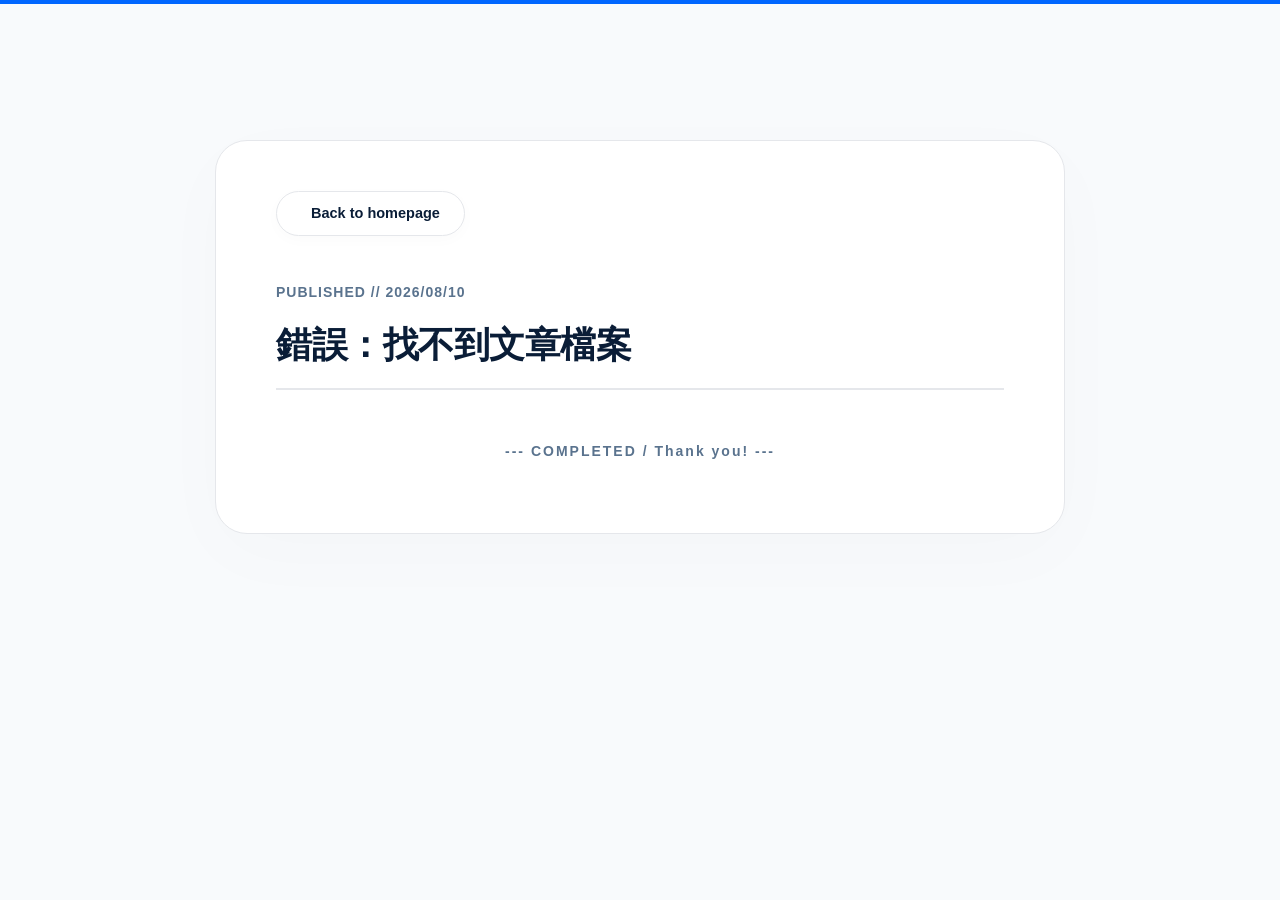
==== commit e6a89b2a: "Fix issue with certificate window" ====
--- a/blog-template.html
+++ b/blog-template.html
@@ -81,11 +81,11 @@
     <article class="article-card">
         <!-- 膠囊返回連結 -->
         <a href="index.html#blog" class="back-btn"><i class="fa-solid fa-arrow-left"></i>Back to homepage</a>
-        <div id="meta-date" class="meta-info">Published // 2026年08月10日</div>
+        <div id="meta-date" class="meta-info">Published // 2026/08/10</div>
         
         <!-- ⚡ 你的真實外部文章會精準渲染在下面這個框框中 -->
-        <div id="markdown-content" class="markdown-render">文章正在光速加載中...</div>
-        <div id="article-end-marker" class="end-trigger-zone">--- COMPLETED / 感謝閱讀 ---</div>
+        <div id="markdown-content" class="markdown-render">Loading article...</div>
+        <div id="article-end-marker" class="end-trigger-zone">--- COMPLETED / Thank you! ---</div>
     </article>
 
     <script>
--- a/style.css
+++ b/style.css
@@ -2536,6 +2536,7 @@
     pointer-events: auto;
 }
 
+
 .lightbox-overlay {
     position: absolute;
     top: 0;
@@ -2545,6 +2546,9 @@
     background: rgba(10, 29, 55, 0.85);
     backdrop-filter: blur(12px);
 }
+
+
+
 
 /* ==========================================================================
    Lightbox 燈箱 - 可滾動查看圖片
